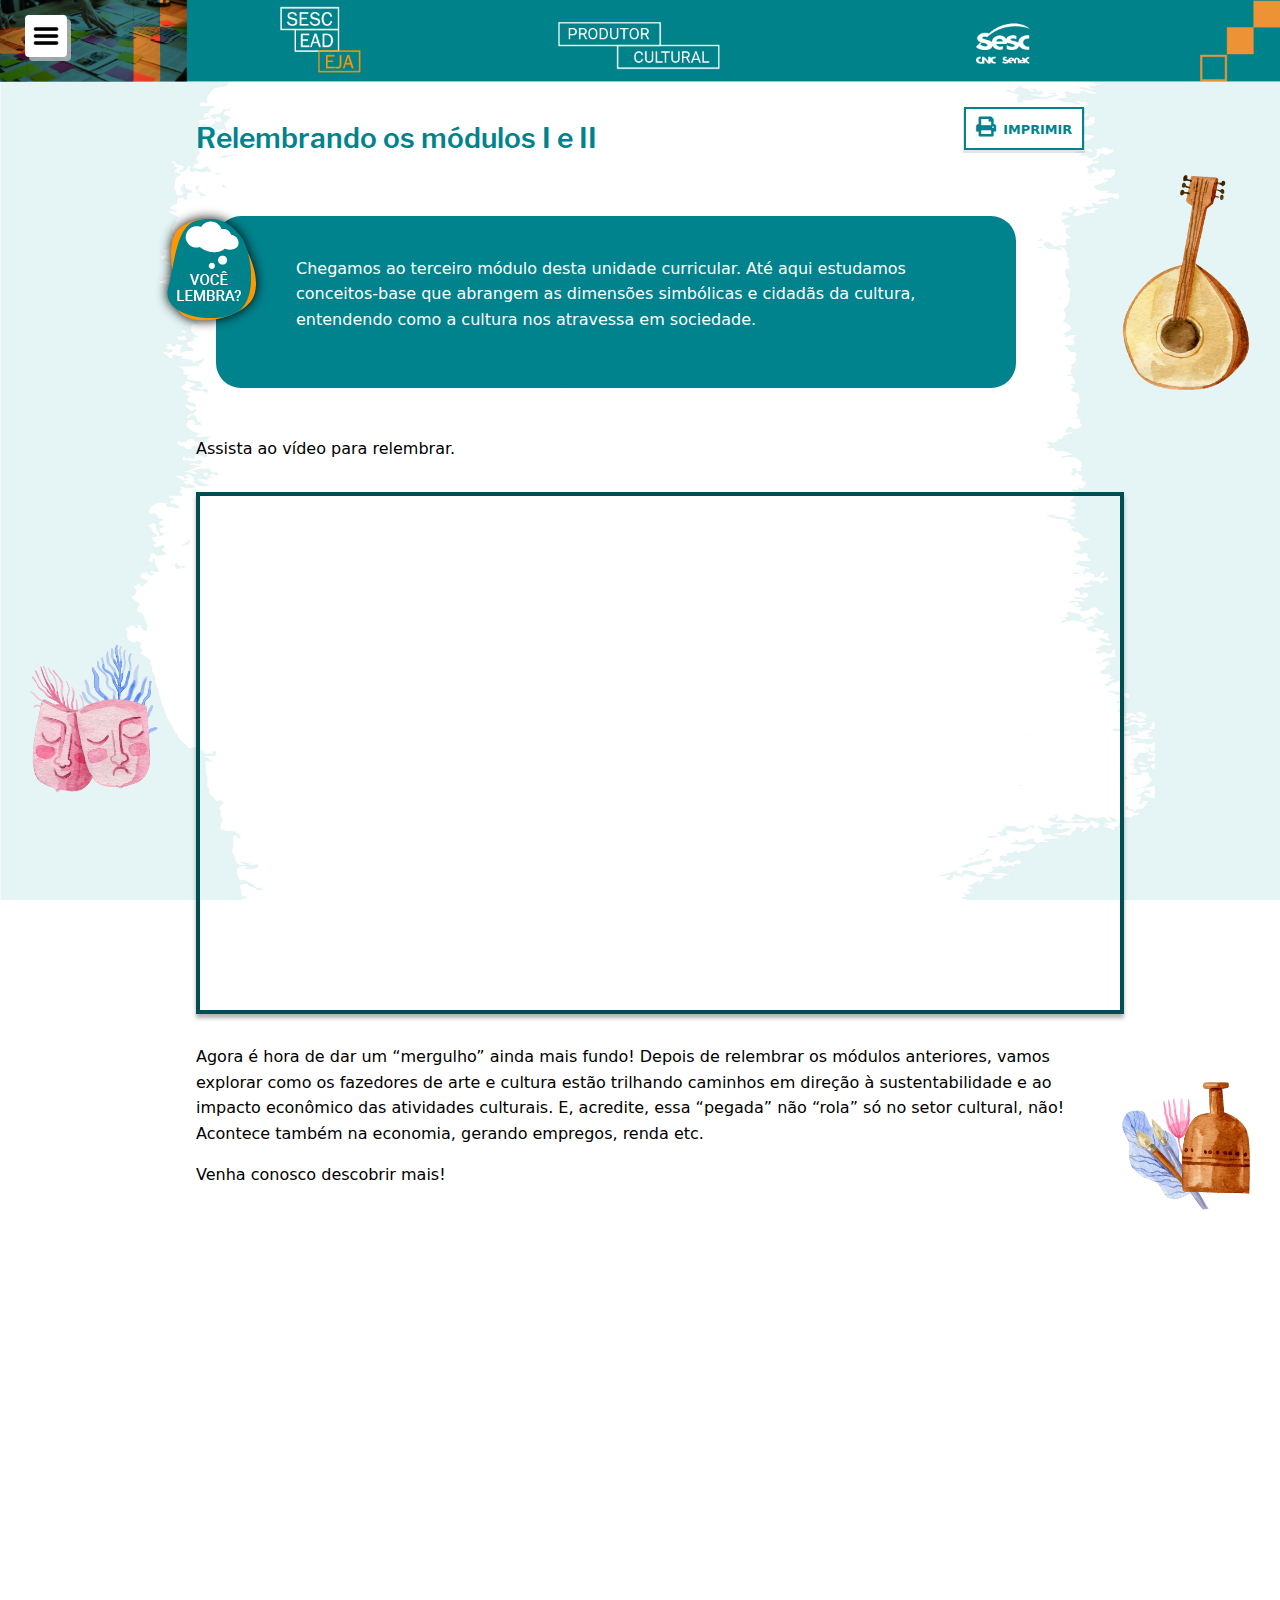
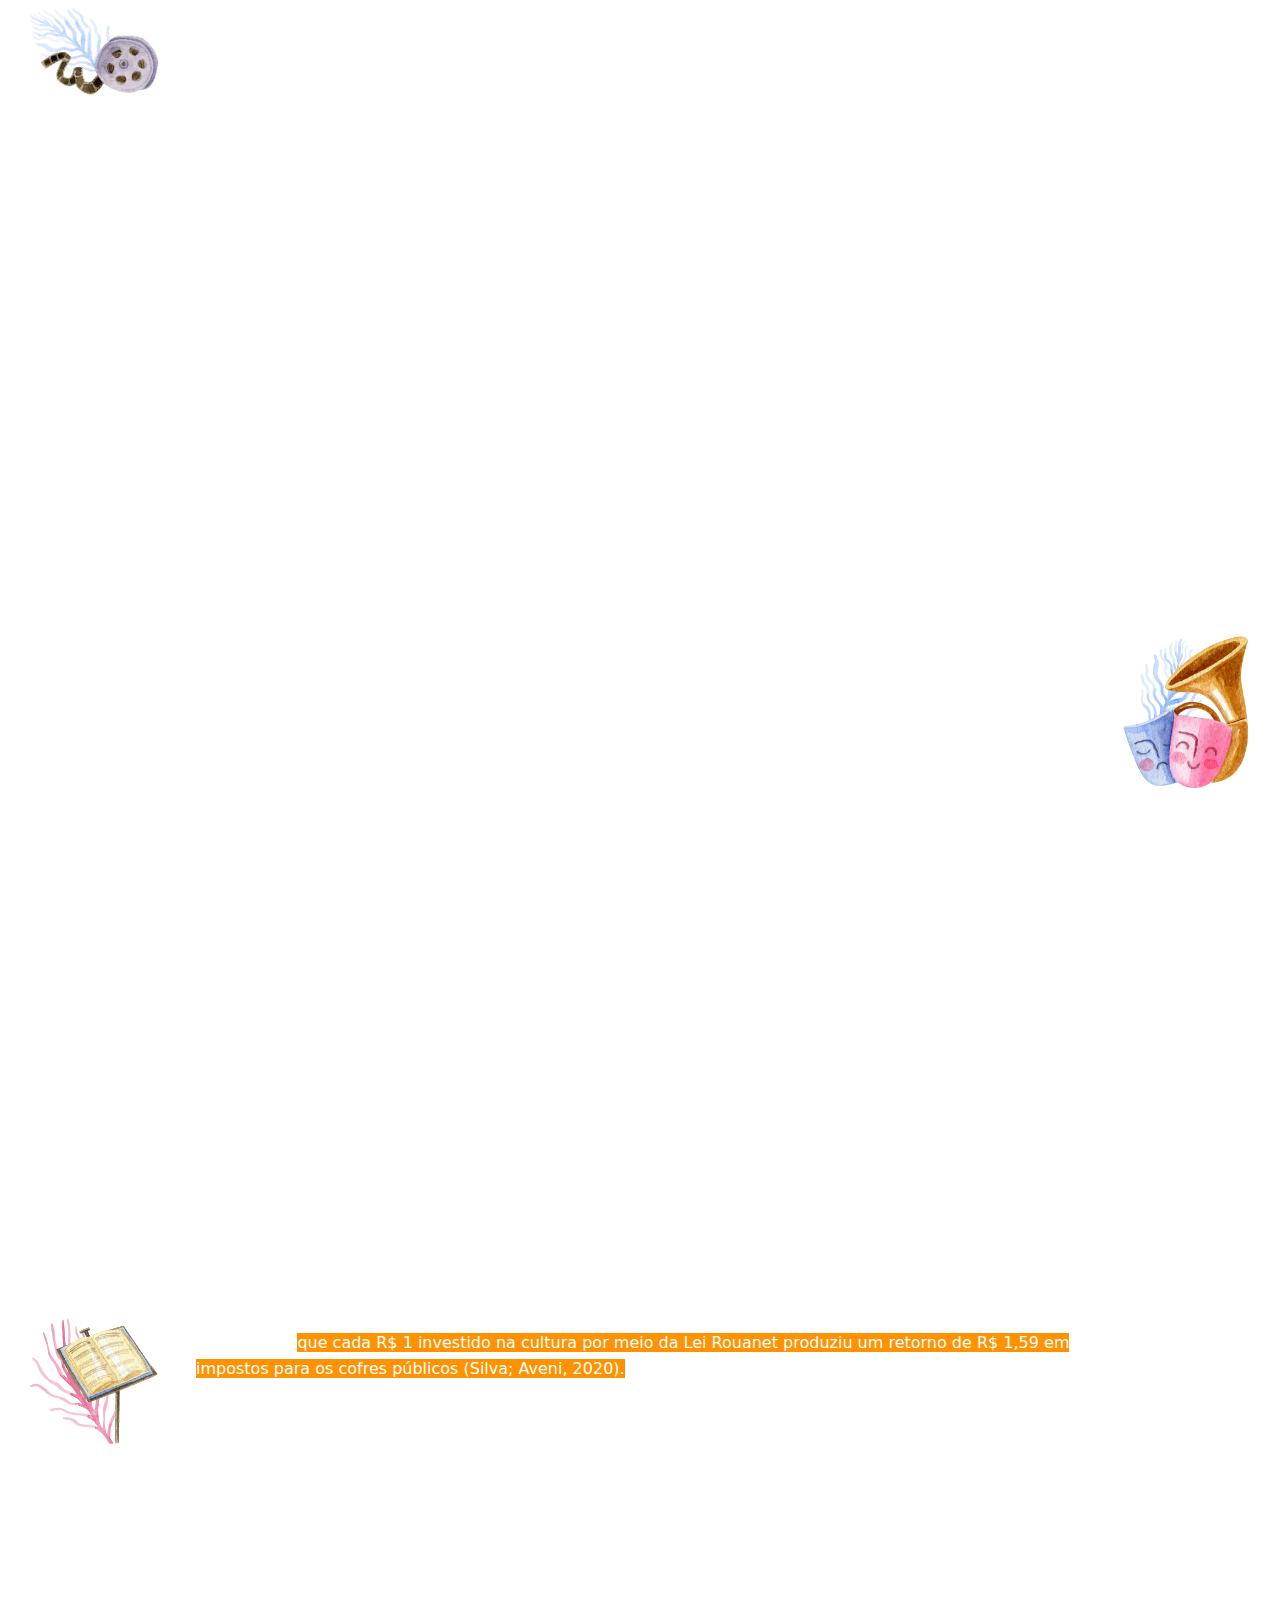
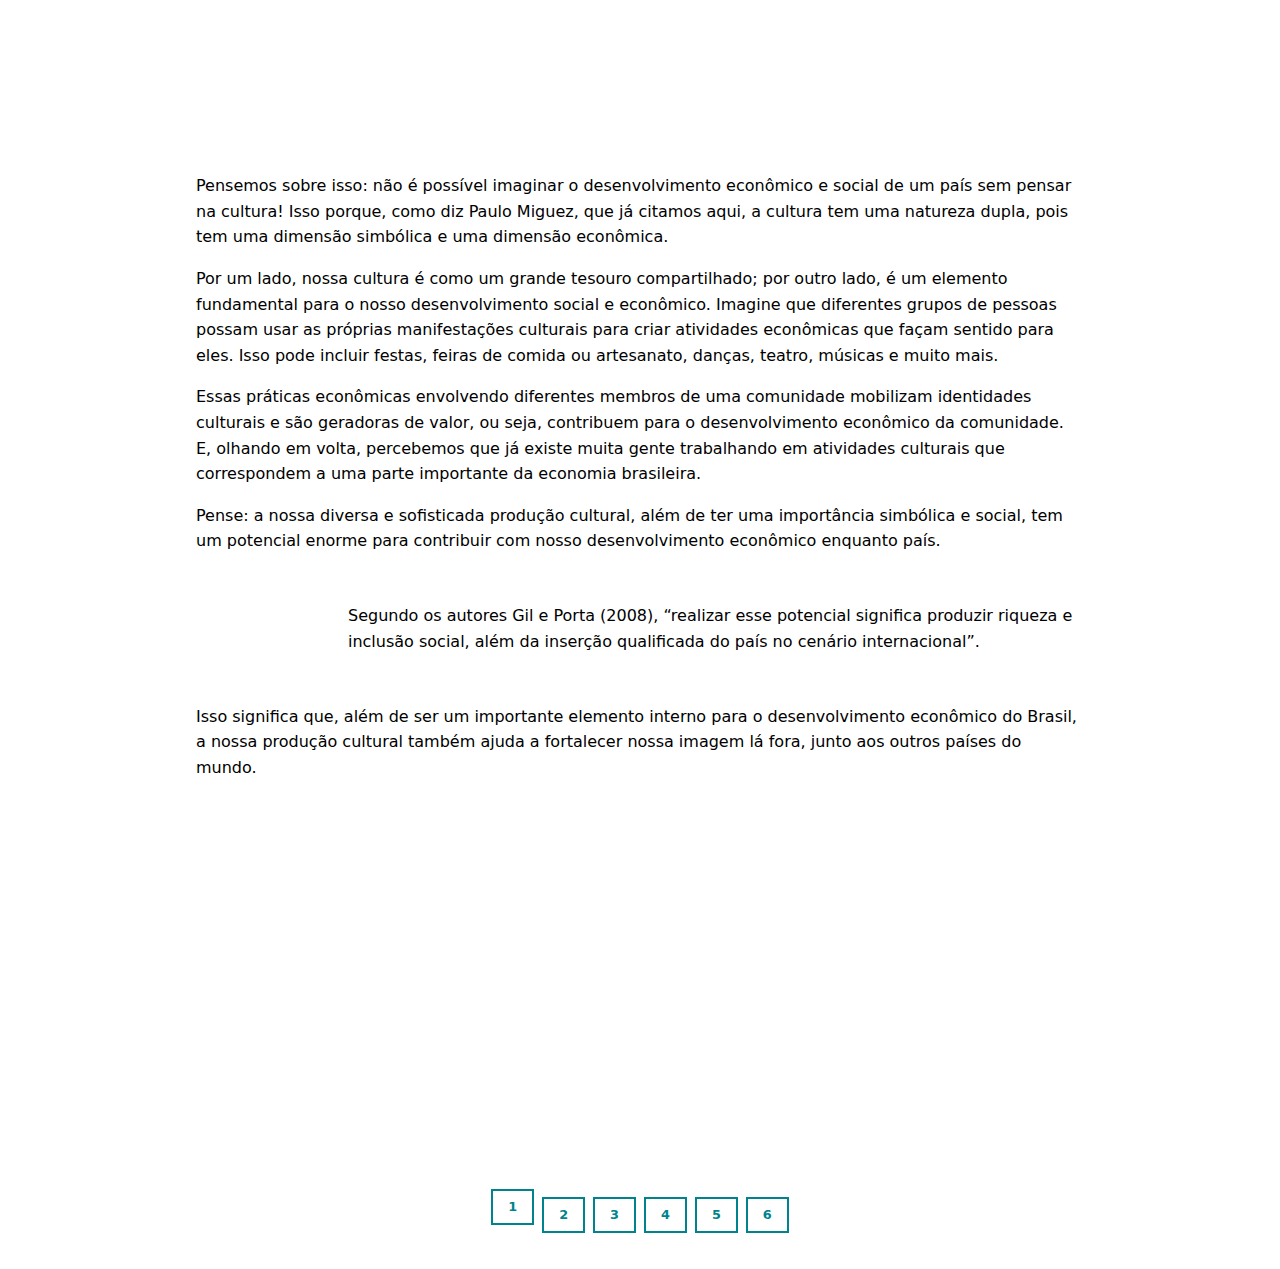
==== conteudo/index.html @ 3af1c40b "at." ====
<!doctype html>
<html lang="pt-br">

<head>
    <title>Economia da cultura e seus impactos no desenvolvimento social e econômico</title>
    <!-- Required meta tags -->
    <meta charset="utf-8">
    <meta name="viewport" content="width=device-width, initial-scale=1, shrink-to-fit=no">
    <!-- Bootstrap CSS v5.0.2 -->
    <link rel="stylesheet" href="../assets/css/preloader.css">
    <link rel="stylesheet" href="../assets/bootstrap/bootstrap.min.css">
    <link rel="stylesheet" href="../assets/css/animate.min.css">
    <link rel="stylesheet" href="../assets/fa/css/all.min.css">
    <link rel="stylesheet" href="../assets/css/template.css">
    <link rel="stylesheet" href="../assets/css/custom.css">
    <link rel="stylesheet" href="../drag-in-drop/js/dragula.css">
    <link rel="stylesheet" href="../assets/css/aos.css">
    <link rel="stylesheet" href="../assets/print/print.css">
    <link rel="stylesheet" href="../drag-in-drop/css/game-custom.css">
</head>

<body class="bg-sesc">
    <div class="preloader">
        <div class="anim"></div>
        <h1>Aguarde enquanto o conteúdo é carregado.</h1>
    </div>
    <!-- MARCA D´ÁGUA -->
    <img src="../assets/img/sesccncsenac.png" id="marcadaguaLogo">
    <header id="topo" class="sesc no-print">
        <img src="../assets/img/cabecalho/cabecalho.png" class="d-none d-lg-block img-fluid" alt="">
    </header>
    <div class="dropdown">
        <button class="btn dropdown-toggle" type="button" data-bs-toggle="dropdown" aria-expanded="false">
        </button>
        <ul class="dropdown-menu">
            <li><a class="dropdown-item" href="?page=1#titulo1">Relembrando os módulos I e II</a></li>
            <li><a class="dropdown-item" href="?page=2#titulo2">Surfando no encontro das águas</a></li>
            <li><a class="dropdown-item" href="?page=3#titulo3">Economia solidária</a></li>
            <li><a class="dropdown-item" href="?page=4#titulo4">xxxxx.xxxxx</a></li>
            <li><a class="dropdown-item" href="?page=5#titulo5">Conclusão</a></li>
            <li><a class="dropdown-item" href="?page=6#titulo6">Referências</a></li>
        </ul>
    </div>
    <!-- Section principal deve ter o booklet, pois faz parte do print.js -->
    <section id="booklet">
        <!--Dentro do section devemos ter um elemento com a classe paginas, para funcionar a paginação/print-->
        <header class="titulo-conteudo mb-0 print">
            <div class="container" style="padding-top:1px">
                <!--titulo do curso para o print e leitor de tela-->
                <h1 id="nome-curso" class="d-none print mt-0 text-center w-100">Produtor Cultural</h1>
                <div class="row g-0 pb-4 pt-4">
                    <div class="col-9 d-flex flex-column justify-content-center align-items-start">
                        <h2 class="visually-hidden">Economia da cultura e seus impactos no desenvolvimento social e
                            econômico</h2>
                    </div>
                    <div class="col-3 d-flex flex-column justify-content-center align-items-end">
                        <button data-pdf="true" name="button" class="bt-print bto-imprimir no-print"><i
                                class="fas fa-print "></i> imprimir</button>
                    </div>
                </div>
            </div>
        </header>
        <section class="paginas">
            <div class="pagina pagina-1">
                <div class="bg-1">
                    <div class="container">
                        <img src="../assets/design/imgs/parallax1.png"
                            class="no-print rellax direita rellax1 d-none d-xl-block" data-rellax-speed="2"
                            aria-hidden="true" style="transform: translate3d(0px, -218px, 0px);">
                        <img src="../assets/design/imgs/parallax2.png"
                            class="no-print rellax esquerda rellax2 d-none d-xl-block" data-rellax-speed="2"
                            aria-hidden="true" style="transform: translate3d(0px, -218px, 0px);">
                        <img src="../assets/design/imgs/parallax3.png"
                            class="no-print rellax direita rellax3 d-none d-xl-block" data-rellax-speed="2"
                            aria-hidden="true" style="transform: translate3d(0px, -218px, 0px);">
                        <img src="../assets/design/imgs/parallax4.png"
                            class="no-print rellax esquerda rellax4 d-none d-xl-block" data-rellax-speed="2"
                            aria-hidden="true" style="transform: translate3d(0px, -218px, 0px);">
                        <img src="../assets/design/imgs/parallax5.png"
                            class="no-print rellax direita rellax5 d-none d-xl-block" data-rellax-speed="2"
                            aria-hidden="true" style="transform: translate3d(0px, -218px, 0px);">
                        <img src="../assets/design/imgs/parallax6.png"
                            class="no-print rellax esquerda rellax6 d-none d-xl-block" data-rellax-speed="2"
                            aria-hidden="true" style="transform: translate3d(0px, -218px, 0px);">
                        <h2 class="only-print">Economia da cultura e seus impactos no desenvolvimento social e econômico </h2>
                        <div class="only-print">
                            <p>Olá, querido estudante. Seja bem-vindo!  </p>
                            <p>Seguimos em nossa jornada de reconhecimento das múltiplas expressões da cultura e do seu papel no desenvolvimento econômico e social! </p>
                            <p>Neste módulo da primeira etapa da Qualificação Profissional de Produtor Cultural, vamos “mergulhar” fundo para compreender as relações entre cultura e economia!  </p>
                            <p>Vamos lá?   </p>
                            <p>Bons estudos! </p>

                        </div>

                        <h3>Relembrando os módulos I e II </h3>
                        
                        <!-- <div class="row">
                            <div class="col-2">
                                <figure data-aos="zoom-in" class="aos-init aos-animate">
                                    <img src="../assets/design/imgs/ico_vocelembra.png"
                                        class="img-fluid img-citacao d-block mx-auto no-print" alt="">
                                </figure>
                            </div>
                            <div class="col-10">
                            </div>
                        </div> -->
                        <div class="caixa-destaque icone ico_vocelembra bg-escuro mb-5 aos-init aos-animate" data-aos="zoom-in">
                            <p>Chegamos ao terceiro módulo desta unidade curricular. Até aqui estudamos
                                conceitos-base que
                                abrangem as dimensões simbólicas e cidadãs da cultura, entendendo como a cultura nos
                                atravessa em sociedade.</p>
                        </div>
                        <p class="no-print">Assista ao vídeo para relembrar.</p>
                        <iframe class="youtube-pl" width="560" height="315" src="https://www.youtube.com/embed/pdldL0j7_5E?si=lI-X3gnrGNFdhaIL"
                        title="YouTube video player" frameborder="0"
                        allow="accelerometer; autoplay; clipboard-write; encrypted-media; gyroscope; picture-in-picture"
                        allowfullscreen></iframe>
                        <div class="sr-only print">
                            <p>Nos módulos anteriores, abordamos que a função da produção cultural é elaborar, planejar
                                e realizar projetos artísticos e culturais, encarregando-se de inúmeras demandas legais
                                e operacionais, além de ter conhecimento e relacionar-se com os saberes/fazeres
                                culturais e artísticos (locais, regionais, nacionais e internacionais).</p>
                            <p>Também estudamos que a cultura é um conjunto de características compartilhadas pela
                                sociedade, por grupos sociais etc., e que ela se expressa nas identidades culturais
                                distintas, de diferentes grupos sociais, sendo marcada pela multiplicidade, pelas
                                aproximações, pelas trocas, pela pluralidade e pela diversidade cultural,
                                caracterizando, assim, a interculturalidade. Esta, por sua vez, ocorre em lugares de
                                respeito mútuo – equânimes, sendo tanto nas construções identitárias, interculturais,
                                quanto nas expressões artísticas, os motores que impulsionam e consolidam a diversidade
                                cultural.</p>
                            <p>Foram apresentados vários exemplos de produções culturais da diversidade cultural
                                brasileira e você foi desafiado a pesquisar mais sobre produções que estão em sua
                                comunidade, sua região, sua casa, com seus amigos.</p>
                            <p>Também abordamos a perspectiva do entendimento de que ninguém está fora da cultura e de
                                que ela é essencial para o exercício da cidadania – a construção de uma democracia
                                cultural. Além disso, afirmou-se que a defesa das identidades culturais (negros,
                                indígenas, mulheres, LGBTQIA+, pessoas com deficiência etc.) corresponde diretamente ao
                                respeito à democracia e à cidadania cultural.</p>
                            <p>Lembrou? Então siga a leitura do módulo para entender mais sobre a relação entre economia
                                e cultura!</p>
                            <p>Bons estudos!</p>
                        </div>
                        <p>Agora é hora de dar um “mergulho” ainda mais fundo! Depois de relembrar os módulos
                            anteriores, vamos explorar como os fazedores de arte e cultura estão trilhando caminhos em
                            direção à sustentabilidade e ao impacto econômico das atividades culturais. E, acredite,
                            essa “pegada” não “rola” só no setor cultural, não! Acontece também na economia, gerando
                            empregos, renda etc.</p>
                        <p>Venha conosco descobrir mais!</p>
                    </div>
                </div>
                <div class="bg-2">
                    <div class="container">
                        <h3>Cultura e desenvolvimento econômico e social</h3>
                        <div class="row">
                            <div class="col-2">
                                <figure data-aos="zoom-in" class="aos-init aos-animate">
                                    <img src="../assets/design/imgs/furtado.png" class="img-fluid img-citacao d-block mx-auto"
                                        alt="">
                                </figure>
                            </div>
                            <div class="col-10">
                                <p>[...] falar de desenvolvimento como reencontro com o gênio criativo de nossa cultura
                                    e como
                                    realização das potencialidades humanas pode parecer simples fuga na utopia. Mas que
                                    é a
                                    utopia senão o fruto da percepção de dimensões secretas da realidade, um afloramento
                                    de
                                    energias contidas que antecipa a ampliação do horizonte de possibilidades aberto ao
                                    homem?
                                    <br>
                                    (Furtado, 2012, p. 33)
                                </p>
                            </div>
                        </div>
                        <p>Essa citação é do economista e diplomata brasileiro <b>Celso Furtado</b>, que, ao longo de
                            sua vida,
                            pensou muito sobre economia, cultura e desenvolvimento. Normalmente, fala-se de utopia como
                            se
                            fosse uma ilusão, algo inatingível, mas a frase do autor ajuda a pensar a utopia como uma
                            perspectiva real, um outro lugar no qual é sim possível chegar, desde que se aprenda a
                            percorrer
                            o caminho.</p>
                        <p>Neste momento, você está avançando para uma espécie de “encontro das águas”, e quem já viu o
                            encontro entre dois rios ou o encontro do rio com o mar sabe que nem sempre eles são calmos.
                            Porém, avance água adentro, tendo a utopia de Celso Furtado como guia, mais precisamente no
                            que
                            se refere ao “desenvolvimento como reencontro com o gênio criativo de nossa cultura e como
                            realização das potencialidades humanas”.</p>
                        <p>Para fazer esse avanço, é preciso falar sobre economia, mas não a economia do banco ou da
                            bolsa
                            de valores, embora, quando se fale sobre economia, essas definições estejam sempre
                            interligadas.
                            O foco agora estará nas relações entre a <b>cultura</b> e a <b>economia</b>.</p>
                        <p>É necessário compreender a cultura em sua diversidade, e não como algo que está distante de
                            nós.
                            Todo mundo faz parte da cultura, todo mundo é inventor de culturas, mas isso não significa
                            que
                            todo mundo vivencia e produz as mesmas manifestações culturais.</p>
                        <p>Por outro lado, a mesma pessoa que produz e expressa sua cultura utiliza ônibus, compra uma
                            camiseta, trabalha, paga um boleto, guarda um dinheiro na poupança, entra no cheque
                            especial,
                            vai ao cinema, come uma <i>pizza</i>, um cachorro-quente (com ou sem purê?), um espetinho,
                            um tacacá,
                            um pastel, uma tapioca... Ou seja, essa pessoa participa da economia.</p>
                        <p>Mas veja bem: não é possível alguém fazer tudo de uma vez, não é mesmo? Também não podemos
                            achar
                            um lugar que venda <i>pizza</i> e espetinho ao mesmo tempo. Além disso, precisamos de
                            dinheiro e tempo
                            para tudo isso, ou seja, precisamos escolher o que fazer e como gastar nosso tempo e nosso
                            dinheiro, escolhendo em quais atividades ou produtos devemos investir nossos recursos.</p>
                        <p> E veja que interessante: isso vale para empresas e até para o governo. Assim como você
                            decide se
                            come fora ou se vai ao teatro, as empresas também escolhem onde investir seus recursos,
                            considerando seu planejamento, os custos e a expectativa de retorno em cada situação. E o
                            governo também tem de escolher onde colocar o dinheiro público, seguindo as leis e pensando
                            no
                            que é melhor para a sociedade.</p>
                        <p>É importante destacar que as escolhas que as pessoas fazem com relação aos recursos em seus
                            lares são muito diferentes das escolhas feitas por uma empresa, assim como das escolhas
                            feitas
                            pelas organizações do Estado. No entanto, as escolhas feitas por indivíduos, empresas e
                            Estado
                            relacionam-se, influenciando-se mutuamente.</p>
                        <p>Considere, como exemplo, a Lei Aldir Blanc, citada no módulo II como meio de fomento para a
                            realização de inúmeros projetos culturais nos últimos anos ao redor do país. A lei,
                            regulamentada em 2020, liberou R$ 3 bilhões, em caráter emergencial, para artistas e
                            produtores culturais que tiveram suas atividades impossibilitadas em função da pandemia de
                            covid-19 (Brasil, 2020).</p>
                        <div class="caixa-destaque icone destaque2 mb-5 aos-init aos-animate" data-aos="zoom-in">
                            <p>Esse tipo de auxílio público é comum a muitos setores econômicos, como o bancário e a
                                indústria automobilística, e tem o objetivo de preservar a atividade econômica.</p>
                        </div>
                        <p> O setor cultural é marcado pelo trabalho intensivo e pela baixa mecanização formados por
                            empresas de pequeno e médio porte, de modo que os recursos investidos no setor são,
                            majoritariamente, repassados aos trabalhadores e fornecedores que, em sua maioria, utilizam
                            os
                            recursos para pagamentos de contas e para o consumo. Assim, os recursos investidos em
                            cultura
                            acabam por <b>mobilizar outros setores da economia</b>.</p>
                        <p> O investimento em cultura gera riqueza para o país. Uma pesquisa realizada pela Fundação
                            Getulio
                            Vargas demonstrou <span class="frase_destaque">
                                 que cada R$ 1 investido na cultura por meio da Lei Rouanet produziu um
                                retorno
                                de R$ 1,59 em impostos para os cofres públicos (Silva; Aveni, 2020).
                                 </span></p>
                        <div class="caixa-destaque icone destaque1 mb-5 aos-init aos-animate" data-aos="zoom-in">
                            <p>Vale a pena destacar que o setor cultural é sempre estratégico, não apenas pelos valores
                                que
                                produz, pelo salário pago aos trabalhadores, pelos lucros obtidos pelas empresas e pela
                                arrecadação de impostos, mas porque a cultura aponta para um entendimento de
                                <b>desenvolvimento
                                    econômico e social</b> baseado na identidade, na autonomia e na sustentabilidade.
                            </p>
                        </div>
                    </div>
                </div>
                <div class="bg-1">
                    <div class="container">
                        <p> Pensemos sobre isso: não é possível imaginar o desenvolvimento econômico e social de um país
                            sem
                            pensar na cultura! Isso porque, como diz Paulo Miguez, que já citamos aqui, a cultura tem
                            uma
                            natureza dupla, pois tem uma dimensão simbólica e uma dimensão econômica.</p>
                        <p> Por um lado, nossa cultura é como um grande tesouro compartilhado; por outro lado, é um
                            elemento
                            fundamental para o nosso desenvolvimento social e econômico. Imagine que diferentes grupos
                            de
                            pessoas possam usar as próprias manifestações culturais para criar atividades econômicas que
                            façam sentido para eles. Isso pode incluir festas, feiras de comida ou artesanato, danças,
                            teatro, músicas e muito mais.</p>
                        <p>Essas práticas econômicas envolvendo diferentes membros de uma comunidade mobilizam
                            identidades
                            culturais e são geradoras de valor, ou seja, contribuem para o desenvolvimento econômico da
                            comunidade. E, olhando em volta, percebemos que já existe muita gente trabalhando em
                            atividades
                            culturais que correspondem a uma parte importante da economia brasileira.</p>
                        <p> Pense: a nossa diversa e sofisticada produção cultural, além de ter uma importância
                            simbólica e
                            social, tem um potencial enorme para contribuir com nosso desenvolvimento econômico enquanto
                            país.</p>
                        <div class="row align-items-center">
                            <div class="col-2">
                                <figure data-aos="zoom-in" class="aos-init aos-animate">
                                    <img src="../assets/design/imgs/gil.png" class="img-fluid d-block mx-auto img-citacao" alt="">
                                </figure>
                            </div>
                            <div class="col-10">
                                <p>Segundo os autores Gil e Porta (2008), “realizar esse potencial significa produzir
                                    riqueza e
                                    inclusão social, além da inserção qualificada do país no cenário internacional”.</p>
                            </div>
                        </div>
                        
                        <p>Isso significa que, além de ser um importante elemento interno para o desenvolvimento
                            econômico
                            do Brasil, a nossa produção cultural também ajuda a fortalecer nossa imagem lá fora,
                            junto
                            aos
                            outros países do mundo.</p>
                    </div>
                </div>
                <div class="bg-2">
                    <div class="container">
                        <p>O Brasil é um enorme manancial de diversidade cultural, e, quando se começa a perceber essa
                            diversidade como uma riqueza que pode ser geradora de autonomia financeira, de dignidade e
                            inclusão, percebe-se também o quão importante é conhecer os aspectos econômicos da cultura,
                            para
                            que se possa construir localmente práticas econômicas sustentáveis e solidárias.</p>
                        <p>A riqueza cultural do Brasil, tal como as riquezas naturais, não está aí para ser explorada,
                            simplesmente. Então, quando se pensa em práticas econômicas a partir das atividades
                            culturais,
                            não se está pensando em fazer com a cultura aquilo que o madeireiro faz com a floresta,
                            aquilo
                            que o garimpeiro faz com o rio, mas em estratégias que fortaleçam a identidade cultural
                            brasileira, preservem a memória do país e, ao mesmo tempo, permitam que diferentes grupos
                            sociais participem da vida econômica em seus próprios termos.</p>
                    </div>
                </div>
            </div>

            <div class="pagina pagina-2">
                <div class="bg-1">
                    <div class="container">
                        <img src="../assets/design/imgs/parallax1.png"
                            class="no-print rellax direita rellax1 d-none d-xl-block" data-rellax-speed="2"
                            aria-hidden="true" style="transform: translate3d(0px, -218px, 0px);">
                        <img src="../assets/design/imgs/parallax2.png"
                            class="no-print rellax esquerda rellax2 d-none d-xl-block" data-rellax-speed="2"
                            aria-hidden="true" style="transform: translate3d(0px, -218px, 0px);">
                        <img src="../assets/design/imgs/parallax3.png"
                            class="no-print rellax direita rellax3 d-none d-xl-block" data-rellax-speed="2"
                            aria-hidden="true" style="transform: translate3d(0px, -218px, 0px);">
                        <img src="../assets/design/imgs/parallax4.png"
                            class="no-print rellax esquerda rellax4 d-none d-xl-block" data-rellax-speed="2"
                            aria-hidden="true" style="transform: translate3d(0px, -218px, 0px);">
                        <img src="../assets/design/imgs/parallax5.png"
                            class="no-print rellax direita rellax5 d-none d-xl-block" data-rellax-speed="2"
                            aria-hidden="true" style="transform: translate3d(0px, -218px, 0px);">
                        <img src="../assets/design/imgs/parallax6.png"
                            class="no-print rellax esquerda rellax6 d-none d-xl-block" data-rellax-speed="2"
                            aria-hidden="true" style="transform: translate3d(0px, -218px, 0px);">
                        <h3>“Surfando” no encontro das águas</h3>
                        <h4>Economia da cultura</h4>
                        <p>Economia da cultura refere-se ao uso das ferramentas da ciência econômica para a compreensão
                            do impacto econômico das atividades, dos produtos e serviços culturais. </p>
                        <p>Como mencionado, a cultura faz parte da vida das pessoas e todas participam da produção de
                            culturas, por isso, a cultura precisa sempre ser considerada sob termos de diversidade
                            cultural. A economia, como descreve o pesquisador brasileiro Leandro Valiati ([s.d.]), é o
                            estudo das escolhas feitas em todos os níveis e utiliza metodologias específicas para
                            compreender essas escolhas. Então, é necessário que a economia da cultura formule
                            metodologias adequadas para a compreensão do setor cultural.</p>
                        <p>Segundo o pesquisador estadunidense Allen Scott (<i>apud</i> Diniz; Mendes, 2017, p. 32),
                            "falar de produtos culturais é falar de identidade, ideologia, poder, tanto quanto de lucros
                            e
                            fluxos monetários, desta maneira, é imperativo criar uma regulação internacional que se
                            atente que a produção de bens culturais não é a mesma coisa de produzir aço e partes de
                            carros". </p>
                        <p>Leandro Valiati (2018) afirma que a discussão sobre a economia da cultura considera que a
                            cultura é, ao mesmo tempo, o conjunto de saberes e práticas compartilhadas por uma
                            determinada comunidade, e uma possibilidade de produzir produtos e serviços que tenham, além
                            de um valor simbólico, um valor econômico, contribuindo para o desenvolvimento social. </p>
                        <p>A partir da percepção do que o autor citado Paulo Miguez (2011) chama de uma “natureza dupla”
                            da cultura, é possível pensar, por exemplo, em como ocorrem os processos produtivos da
                            cultura, ou seja, quais são os seus custos, como se organizam os investimentos, como se
                            estruturam as relações de trabalho – quem são os trabalhadores, qual sua formação, quanto
                            recebem por seu trabalho –, como se estabelece a oferta de produtos e serviços culturais e
                            como se comporta a demanda, ou seja, como se dá o acesso aos produtos e serviços oferecidos,
                            como os diferentes públicos escolhem o que consumir, quanto gastam, entre tantos outros
                            parâmetros de interesse para a compreensão do funcionamento econômico do setor cultural.
                        </p>
                        <figure data-aos="zoom-in" class="aos-init aos-animate">
                            <img src="../assets/design/imgs/fig01.png" class="img-fluid d-block mx-auto"
                                alt="A imagem mostra o Parque do Povo, onde a festa de São João de Campina Grande é realizada. O parque está completamente lotado pelo público; circundando o espaço tomado pelas pessoas estão palcos, telões e bancas que vendem produtos diversos e, sobre o público, há bandeirolas de São João formando uma espécie de teto multicolorido para a festa.">
                            <figcaption>Figura 1 – Festa de São João em Campina Grande (PB), o Maior São João do Mundo,
                                realizada no Parque do Povo <br>
                                Fonte: Passos (2021) </figcaption>
                        </figure>
                    </div>
                </div>
                <div class="bg-2">
                    <div class="container">
                        <p>Vamos considerar um exemplo concreto da nossa cultura. Sabemos que, ao redor do país, existem
                            muitas festas populares que movimentam grandes e pequenas cidades ao longo do ano. Aliás, a
                            sua cidade tem uma dessas festas tradicionais? Conte-nos lá no <b>Fórum Agenda Cultural</b>!
                        </p>
                        <p>Pois bem. O exemplo que vamos utilizar aqui para entender mais de perto os impactos
                            econômicos dos eventos e projetos culturais é uma das maiores festas populares do Brasil.
                        </p>
                        <p class="no-print">A Festa de São João da cidade de Campina Grande, na Paraíba, o Maior São João do Mundo, é um
                            evento anual de grande importância para a economia da cidade. A realização da festa, como
                            observa o grupo de pesquisadores brasileiros coordenado por Lúcia Maria Góes Moutinho (<i>et
                                al</i>., 2008), envolve três <a class="tooltip-link no-print" href="#" data-bs-toggle="tooltip"
                                title="" data-bs-html="true"
                                data-bs-original-title="É um termo muito usado na economia e que diz respeito às etapas sucessivas necessárias para transformar certa matéria-prima em um produto final.">cadeias
                                    produtivas</a> diferentes:
                        </p>
                        <p class="only-print">
                            A Festa de São João da cidade de Campina Grande, na Paraíba, o Maior São João do Mundo, é um
                            evento anual de grande importância para a economia da cidade. A realização da festa, como
                            observa o grupo de pesquisadores brasileiros coordenado por Lúcia Maria Góes Moutinho (<i>et
                                al</i>., 2008), envolve três cadeias produtivas diferentes:
                        </p>
                        <p class="only-print">
                            Cadeias produtivas: é um termo muito usado na economia e que diz respeito às etapas sucessivas necessárias para transformar certa matéria-prima em um produto final. 
                        </p>
                        <div class="infografico1 no-print">
                            <div class="teste aos-init aos-animate"><img class="infoimg no-print"
                                    src="../assets/design/imgs/infografico01.png"> Atividades empresariais desenvolvidas
                                exclusivamente para o evento que fornece bens
                                e serviços necessários para a realização da festa</div>
                            <div class="teste"><img class="infoimg no-print"
                                    src="../assets/design/imgs/infografico02.png">Empresas que existem independentemente
                                do evento, mas que direcionam suas atividades
                                para ele durante sua realização</div>
                            <div class="teste"><img class="infoimg no-print" src="../assets/design/imgs/infografico03.png">Uma
                                cadeia cultural-criativa que existe originalmente, compreendendo as manifestações
                                culturais que deram origem à festa</div>
                        </div>
                        <div class="only-print">
                            <p>1. Atividades empresariais desenvolvidas  exclusivamente para o evento que fornece bens e serviços necessários para a realização da festa</p>
                            <p>2. Empresas que existem independentemente do evento, mas que direcionam suas atividades para ele durante sua realização</p>
                            <p>3. Uma cadeia cultural-criativa que existe originalmente, compreendendo as manifestações culturais que deram origem à festa</p>
                        </div>
                        <p>Os pesquisadores identificaram 1.144 atores econômicos (empresariais e culturais) envolvidos
                            na realização da festa.</p>
                        <p>Entre hotéis, restaurantes, vendedores ambulantes e até fábricas de sanfona, muitos são os
                            empreendimentos que não estão diretamente ligados à execução da festa e que tem impactos
                            econômicos positivos com o São João.</p>
                        <p>Do ponto de vista de produtores culturais, é fundamental compreender o funcionamento
                            econômico das atividades culturais e reconhecer os diferentes atores envolvidos em sua
                            realização, sejam empresas, financiadores ou trabalhadores. Da mesma forma, é fundamental
                            ter sempre em mente que, como observa João Grand Jr. (2016), é nas experiências cotidianas,
                            ligadas a locais (territórios) específicos que a cultura se mantém viva e se renova, e é daí
                            que nasce o potencial econômico das atividades culturais.</p>
                        <p>Como diz a economista brasileira Ana Carla Fonseca Reis (2006, p. 1), vencedora do Prêmio
                            Jabuti 2007 com o livro <i>Economia da cultura e desenvolvimento sustentável – o
                                caleidoscópio
                                da cultura</i>:</p>
                        <div class="row">
                            <div class="col-2">
                                <figure data-aos="zoom-in" class="aos-init aos-animate">
                                    <img src="../assets/design/imgs/ana-carla.png"
                                        class="img-fluid d-block mx-auto no-print img-citacao" alt="">
                                </figure>
                            </div>
                            <div class="col-10">
                                <p class="recuo-print">A economia da cultura estuda essencialmente a influência dos valores, das crenças e
                                    dos
                                    hábitos culturais de uma sociedade em suas relações econômicas. Vista sob este
                                    ângulo, a
                                    cultura é tida como fator de propulsão ou de resistência ao desenvolvimento
                                    econômico.</p>
                            </div>
                        </div>
                        <p>Ou seja, é preciso pensar a economia da cultura brasileira não somente por seu direcionamento
                            econômico, que, por sua vez, é medido pelo PIB, mas também considerar o impacto que a
                            cultura e seus fazeres têm para a vida e o bem-estar na sociedade, preservando e promovendo
                            a diversidade cultural do país.</p>
                    </div>
                </div>
                <div class="bg-1">
                    <div class="container">
                        <h4>Economia criativa</h4>
                        <p>Já a noção de economia criativa tem como ponto de partida a ideia de que muitos dos setores
                            econômicos que têm se desenvolvido ao longo das últimas décadas estão baseados no
                            conhecimento e
                            na inovação, ao contrário dos setores econômicos tradicionais, que operam com base na
                            transformação de matérias-primas.</p>
                        <p>Por exemplo, vamos pensar sobre o que uma fábrica de automóveis faz: ela organiza uma série
                            de
                            matérias-primas, metais, plásticos, entre tantos outros, e, com base no trabalho humano que
                            transforma esses materiais todos, produz o carro que anda na rua. A indústria de automóveis
                            é o
                            que se pode chamar de uma indústria tradicional.</p>
                        <p>Pensemos agora em outra empresa, a InfoPreta, de São Paulo, que oferece suporte em
                            informática
                            para grandes e pequenas empresas e desenvolve palestras, cursos e oficinas de tecnologia,
                            inovação e empreendedorismo com foco em relações étnico-raciais, de gênero e diversidade.
                        </p>
                        <p>Diferentemente de uma fábrica de automóveis, uma empresa como a InfoPreta mobiliza a
                            criatividade de seus trabalhadores para gerar produtos intangíveis baseados no conhecimento,
                            pensando soluções que contribuam para o desenvolvimento social.</p>
                        <figure data-aos="zoom-in" class="aos-init aos-animate">
                            <img src="../assets/design/imgs/fig02.png" class="img-fluid d-block mx-auto"
                                alt="Na imagem, há uma pessoa negra, jovem, com cabelo preto, curto, pintado de azul, sentada a uma mesa em uma oficina de informática; à sua frente há um notebook aberto e espalhados pela mesa estão cabos e peças de computadores.">
                            <figcaption>
                                Figura 2 – Akin Abaz, fundadora da InfoPreta, na oficina de conserto de computadores da
                                empresa
                                <br>
                                Fonte: InfoPreta ([s.d.])
                            </figcaption>
                        </figure>
                    </div>
                </div>
                <div class="bg-2">
                    <div class="container">
                        <p>Segundo o <i>site</i> da empresa (InfoPreta, 2022), a InfoPreta é a primeira empresa de
                            tecnologia
                            no Brasil que trabalha com o objetivo de abrir o mercado de tecnologia para pessoas negras,
                            ​​LGBTQIA+ e mulheres. </p>
                        <p>Além das atividades já citadas, a InfoPreta desenvolve projetos sociais de inclusão
                            tecnológica, como o #NoteSolidárioDaPreta, e também recebe lixo eletrônico, que é destinado
                            para
                            descarte correto em parceria com uma cooperativa sem fins lucrativos. A atuação junto a
                            projetos
                            sociais, o desenvolvimento de ações de sustentabilidade ambiental e a constituição de redes
                            de
                            parcerias, exemplificam alguns traços comuns aos empreendimentos da economia criativa. </p>
                        <p>É importante frisar que o exemplo da InfoPreta não se refere a um empreendimento cultural,
                            isso porque a economia criativa é um campo bastante amplo, que envolve diversos setores,
                            inclusive o cultural. Em um mapeamento realizado pela Federação das Indústrias do Rio de
                            Janeiro
                            (Firjan, 2019), entre 2015 e 2017, as atividades de economia criativa no Brasil foram
                            organizadas em quatro setores: consumo, cultura, mídias e tecnologia. A seguir, você
                            encontra as
                            atividades que fazem parte dos quatro setores da economia criativa no Brasil, com
                            informações
                            adaptadas do <i>Mapeamento da indústria criativa no Brasil</i>, da Firjan (2019).</p>
                        <p class="no-print">Clique ou toque para visualizar cada atividade. </p>
                        <div class="accordion painel-gaitinha no-print" id="accordionExample">
                            <div class="accordion-item">
                                <h2 class="accordion-header" id="headingOne">
                                    <button class="accordion-button collapsed" type="button" data-bs-toggle="collapse"
                                        data-bs-target="#collapseOne" aria-expanded="false" aria-controls="collapseOne">
                                        <h3><b>Consumo</b></h3>
                                    </button>
                                </h2>
                                <div id="collapseOne" class="accordion-collapse collapse" aria-labelledby="headingOne"
                                    data-bs-parent="#accordionExample" style="">
                                    <div class="accordion-body">
                                        <ul>
                                            <li><b>Publicidade e <i>marketing</i></b>: atividades de publicidade,
                                                <i>marketing</i>,
                                                pesquisa de mercado e organização de eventos.
                                            </li>
                                            <li><b>Arquitetura</b>: <i>design</i> e projeto de edificações,
                                                paisagens e
                                                ambientes (planejamento e conservação).</li>
                                            <li><b><i>Design</i></b>: <i>design</i> gráfico, multimídia e de móveis.
                                            </li>
                                            <li><b>Moda</b>: desenho de roupas, acessórios, calçados e
                                                modelistas.</li>
                                        </ul>
                                    </div>
                                </div>
                            </div>
                            <div class="accordion-item">
                                <h2 class="accordion-header" id="headingTwo">
                                    <button class="accordion-button collapsed" type="button" data-bs-toggle="collapse"
                                        data-bs-target="#collapseTwo" aria-expanded="false" aria-controls="collapseTwo">
                                        <h3><b>Cultura</b></h3>
                                    </button>
                                </h2>
                                <div id="collapseTwo" class="accordion-collapse collapse" aria-labelledby="headingTwo"
                                    data-bs-parent="#accordionExample">
                                    <div class="accordion-body">
                                        <ul>
                                            <li><b>Expressões culturais</b>: artesanato, folclore, gastronomia.</li>
                                            <li><b>Patrimônio e artes</b>: serviços culturais, museologia, produção
                                                cultural,
                                                patrimônio histórico.</li>
                                            <li><b>Música</b>: gravação, edição e mixagem de som; criação e
                                                interpretação musical.
                                            </li>
                                            <li><b>Artes cênicas</b>: atuação; produção e direção de espetáculos
                                                teatrais e de
                                                dança.</li>
                                        </ul>
                                    </div>
                                </div>
                            </div>
                            <div class="accordion-item">
                                <h2 class="accordion-header" id="headingThree">
                                    <button class="accordion-button collapsed" type="button" data-bs-toggle="collapse"
                                        data-bs-target="#collapseThree" aria-expanded="false"
                                        aria-controls="collapseThree">
                                        <h3><b>Mídias</b></h3>
                                    </button>
                                </h2>
                                <div id="collapseThree" class="accordion-collapse collapse"
                                    aria-labelledby="headingThree" data-bs-parent="#accordionExample">
                                    <div class="accordion-body">
                                        <ul>
                                            <li><b>Editorial</b>: edição de livros, jornais, revistas e conteúdo
                                                digital.</li>
                                            <li><b>Audiovisual</b>: desenvolvimento de conteúdo, distribuição,
                                                programação e
                                                transmissão.</li>
                                        </ul>
                                    </div>
                                </div>
                            </div>
                            <div class="accordion-item">
                                <h2 class="accordion-header" id="headingFour">
                                    <button class="accordion-button collapsed" type="button" data-bs-toggle="collapse"
                                        data-bs-target="#collapseFour" aria-expanded="false"
                                        aria-controls="collapseFour">
                                        <h3><b>Tecnologia</b></h3>
                                    </button>
                                </h2>
                                <div id="collapseFour" class="accordion-collapse collapse" aria-labelledby="headingFour"
                                    data-bs-parent="#accordionExample">
                                    <div class="accordion-body">
                                        <ul>
                                            <li><b>P&D (pesquisa e desenvolvimento)</b>: desenvolvimento experimental e
                                                pesquisa em
                                                geral, exceto biologia. </li>
                                            <li><b>Biotecnologia</b>: bioengenharia, pesquisa em biologia, atividades
                                                laboratoriais.
                                            </li>
                                            <li><b>TIC (tecnologia da informação e comunicação)</b>: desenvolvimento de
                                                <i>softwares</i>, sistemas, consultoria em Tl e robótica.
                                            </li>
                                        </ul>
                                    </div>
                                </div>
                            </div>
                        </div>
                        <div class="sr-only only-print">
                            <h3><b>Consumo</b></h3>
                            <ul>
                                <li><b><i>Publicidade e marketing</i></b>: atividades de publicidade, <i>marketing</i>,
                                    pesquisa de mercado e organização de eventos. </li>
                                <li><b><i>Arquitetura</i></b>: <i>design</i> e projeto de edificações, paisagens e
                                    ambientes (planejamento e conservação).</li>
                                <li><b><i>Design</i></b>: <i>design</i> gráfico, multimídia e de móveis.</li>
                                <li><b><i>Moda</i></b>: desenho de roupas, acessórios, calçados e modelistas.</li>
                            </ul>
                            <h3><b>Cultura</b></h3>
                            <ul>
                                <li><b>Expressões culturais</b>: artesanato, folclore, gastronomia.</li>
                                <li><b>Patrimônio e artes</b>: serviços culturais, museologia, produção cultural,
                                    patrimônio histórico.</li>
                                <li><b>Música</b>: gravação, edição e mixagem de som; criação e interpretação musical.
                                </li>
                                <li><b>Artes cênicas</b>: atuação; produção e direção de espetáculos teatrais e de
                                    dança.</li>
                            </ul>
                            <h3><b>Mídias</b></h3>
                            <ul>
                                <li><b>Editorial</b>: edição de livros, jornais, revistas e conteúdo digital.</li>
                                <li><b>Audiovisual</b>: desenvolvimento de conteúdo, distribuição, programação e
                                    transmissão.</li>
                            </ul>
                            <h3><b>Tecnologia</b></h3>
                            <ul>
                                <li><b>P&D (pesquisa e desenvolvimento)</b>: desenvolvimento experimental e pesquisa em
                                    geral, exceto biologia. </li>
                                <li><b>Biotecnologia</b>: bioengenharia, pesquisa em biologia, atividades laboratoriais.
                                </li>
                                <li><b>TIC (tecnologia da informação e comunicação)</b>: desenvolvimento de
                                    <i>softwares</i>, sistemas, consultoria em Tl e robótica.
                                </li>
                            </ul>
                        </div>
                        <p>Um aspecto importante a ser percebido quando olhamos para os setores e as atividades da
                            Economia Criativa é a inclusão da cultura em um conjunto que, no Brasil, corresponde a 3,11%
                            do PIB nacional – cerca de R$ 230 bilhões por ano (EBC, 2023).</p>
                        <p> No entanto, é importante também que o pensamento sobre a cultura no contexto da economia
                            criativa possa ocorrer lado a lado com o pensamento sobre diversidade cultural, cidadania
                            cultural e democracia. </p>
                    </div>
                </div>
                <div class="bg-1">
                    <div class="container">
                        <p>O pesquisador brasileiro João Grand Jr. (2016), em um estudo sobre a cultura do
                            samba-carnaval, chama atenção para o potencial da atividade cultural para a produção de
                            desenvolvimento social com base na criatividade social. Por outro lado, João aponta que o
                            reconhecimento desse potencial não pode nos levar a tratar a criatividade social e as
                            manifestações culturais como mercadorias, pois é preciso ter em mente que o potencial
                            econômico das atividades culturais nasce justamente das experiências cotidianas, ligadas a
                            locais (territórios) específicos, em que a cultura se mantém viva e se renova. </p>
                        <div class="row">
                            <div class="col-2">
                                <figure data-aos="zoom-in" class="aos-init aos-animate">
                                    <img src="../assets/design/imgs/joao-grand.png"
                                        class="img-fluid d-block mx-auto no-print img-citacao" alt="">
                                </figure>
                            </div>
                            <div class="col-10">
                                <p class="recuo-print">[...] a criatividade social abriga múltiplas possibilidades: de inovações econômicas
                                    voltadas
                                    ao mercado até inovações de caráter social e institucional capazes, inclusive, de
                                    questionar
                                    o atual estado de coisas. No entanto, um debate orientado por uma perspectiva
                                    reducionista
                                    de economia criativa tende a limitar a riqueza e a potência transformadora da
                                    criatividade
                                    social local expressa nas manifestações do samba-carnaval à simples condição de
                                    mercadoria.
                                    (Grand Jr., 2016, p. 44) </p>
                            </div>
                        </div>
                        <p>Ou seja, quando pensamos em economia criativa, navegamos por zonas de potência
                            transformadora, nas quais nossa criatividade conectada com nossa memória e nossa diversidade
                            cultural produz um terreno fértil para o desenvolvimento econômico e social. </p>
                    </div>
                </div>
            </div>

            <div class="pagina pagina-3">
                <div class="bg-1">
                    <div class="container">
                        <img src="../assets/design/imgs/parallax1.png"
                            class="no-print rellax direita rellax1 d-none d-xl-block" data-rellax-speed="2"
                            aria-hidden="true" style="transform: translate3d(0px, -218px, 0px);">
                        <img src="../assets/design/imgs/parallax2.png"
                            class="no-print rellax esquerda rellax2 d-none d-xl-block" data-rellax-speed="2"
                            aria-hidden="true" style="transform: translate3d(0px, -218px, 0px);">
                        <img src="../assets/design/imgs/parallax3.png"
                            class="no-print rellax direita rellax3 d-none d-xl-block" data-rellax-speed="2"
                            aria-hidden="true" style="transform: translate3d(0px, -218px, 0px);">
                        <img src="../assets/design/imgs/parallax4.png"
                            class="no-print rellax esquerda rellax4 d-none d-xl-block" data-rellax-speed="2"
                            aria-hidden="true" style="transform: translate3d(0px, -218px, 0px);">
                        <img src="../assets/design/imgs/parallax5.png"
                            class="no-print rellax direita rellax5 d-none d-xl-block" data-rellax-speed="2"
                            aria-hidden="true" style="transform: translate3d(0px, -218px, 0px);">
                        <img src="../assets/design/imgs/parallax6.png"
                            class="no-print rellax esquerda rellax6 d-none d-xl-block" data-rellax-speed="2"
                            aria-hidden="true" style="transform: translate3d(0px, -218px, 0px);">
                        <h3>Economia solidária</h3>
                        <p>Para os agentes da economia solidária, esta economia surge em resposta aos efeitos causados
                            pela escassez de recursos, pela concentração de renda e pelas dificuldades de acesso aos
                            meios de produção de bens e serviços de diversos setores da economia, que causam impactos
                            como as exclusões social e cultural. </p>
                        <p>A ideia da economia solidária conceitua a dinâmica do trabalho em organização a partir do
                            fator humano. Ela considera a valorização dos laços sociais desenvolvidos nas relações de
                            reciprocidade e vida comunitária, geralmente pensadas em territórios locais, ou seja,
                            bairros, comunidades e agremiações. Além de solidária e colaborativa, essa economia ajuda a
                            desenvolver em seus agentes a autogestão (desenvolver um jeito próprio de gerenciar
                            recursos), característica que reforça a busca pela sustentabilidade econômica. A economia
                            solidária se apresenta nas formas de produção, vendas, trocas e distribuição de produtos e
                            serviços. </p>
                    </div>
                </div>
                <div class="bg-2">
                    <div class="container">
                        <p>A economia solidária é uma alternativa de vida comunitária para geração de renda, combatendo
                            o desemprego e a exclusão social, geralmente em função do desenvolvimento local. É uma
                            economia que vai além das dimensões social e econômica e integra cultura, política e
                            ecologia. O pensamento da economia solidária foi integrado às políticas públicas da cultura
                            e a outros setores econômicos brasileiros. </p>
                        <p>Um exemplo de destaque é o das cooperativas de mulheres rendeiras do interior do Nordeste
                            brasileiro, que reúnem artesãs da renda que trabalham e ofertam produtos em várias cidades
                            do país. </p>
                        <figure data-aos="zoom-in" class="aos-init aos-animate">
                            <img src="../assets/design/imgs/fig03.png" class="img-fluid d-block mx-auto"
                                alt="Fotografia de duas mulheres sentadas fazendo renda de bilro. Cada uma delas trabalha sobre uma almofada arredondada, com um cartão (molde) perfurado por alfinetes, que marca o gráfico do desenho da renda que elas estão executando. Cada alfinete está preso a um bilro de madeira, os quais elas estão tramando. Ao fundo estão duas mulheres em pé.">
                            <figcaption>
                                Figura 3 – Cooperativas de mulheres rendeiras
                                <br>
                                Fonte: Armazém de ideias – Medium (2016)
                            </figcaption>
                        </figure>
                        <p>Os saberes e fazeres tradicionais e o patrimônio cultural são fontes ricas de produção dentro
                            desta economia. Esta conexão serve para promover a diversidade cultural local, conceito já
                            apresentado neste curso, fortalecendo iniciativas de comunidades que trabalham conhecimentos
                            tradicionais das culturas populares brasileiras. </p>
                    </div>
                </div>
                <div class="bg-1">
                    <div class="container">
                        <p>Outro exemplo de economia solidária é a da rede do algodão ecológico brasileira. A
                            Cooperativa Central Justa Trama, detentora da marca Justa Trama: Fibra Ecológica, que é uma
                            cadeia produtiva iniciada com o plantio do algodão ecológico, distribui para a confecção de
                            peças e comercializa toda essa produção. Entretanto, essa cadeia é formada por parceiros que
                            cruzam de norte a sul o país. São seis associações e cooperativas em Rondônia, Ceará, Mato
                            Grosso do Sul, Minas Gerais e Rio Grande do Sul, as quais congregam agricultores familiares,
                            costureiras e artesãos, que, juntos, formam uma cadeia produtiva. A cadeia produtiva é um
                            conjunto de processos em sequência que uma matéria-prima sofre a fim de transformá-la para a
                            confecção de um produto final. </p>
                        <figure data-aos="zoom-in" class="aos-init aos-animate">
                            <img src="../assets/design/imgs/fig04.png" class="img-fluid d-block mx-auto"
                                alt="Foto de um grupo de mulheres em pé em um galpão com mesas, máquinas de costura e tecidos.">
                            <figcaption>
                                Figura 4 – Cooperativa Central Justa Trama, Porto Alegre (RS)
                                <br>
                                Fonte: Justa Trama (2018)
                            </figcaption>
                        </figure>
                        <p>A cadeia produtiva do algodão ecológico é um exemplo que trabalha com a circulação econômica
                            de bens produtivos e de consumo, caracterizando-se, desse modo, como novo modelo de
                            produção, movimentando diversos grupos que talvez sozinhos não tivessem condições de
                            dinamização de suas atividades para a geração de renda. </p>
                    </div>
                </div>
                <div class="bg-2">
                    <div class="container">
                        <p>Esses grupos de produção e serviços trabalham em redes de trocas e compartilham conhecimentos
                            e valores, organizando-se e produzindo eventos, buscando parcerias com órgãos públicos e
                            empresas privadas. Assim, acionam mecanismos dos mercados locais a favor do desenvolvimento
                            social e da geração de renda, como o exemplo a seguir, a Feira de Pulgas de João Pessoa, que
                            reúne, para a otimização dos esforços de trabalho e renda, objetos antigos, brechós, sebos
                            de livros e vinil, atividades esportivas, tenda verde, comida vegana, diversidade da
                            culinária regional e exposição de carro antigo. </p>
                        <figure data-aos="zoom-in" class="aos-init aos-animate">
                            <img src="../assets/design/imgs/fig05.png" class="img-fluid d-block mx-auto"
                                alt="Diversas pessoas na rua interagindo com inúmeras bancas de vendas de comidas, roupas, livros.">
                            <figcaption>
                                Figura 5 – Feira de Pulgas de João Pessoa, 2022
                                <br>
                                Fonte: Andrezza Carla (2022)
                            </figcaption>
                        </figure>
                        <p>Percebe-se, assim, que, para além de economias criativas e da cultura, há a possibilidade de
                            organização econômica cooperativa, na qual a união de forças é a marca deste tipo de
                            proposta. </p>
                        <p>Aí na sua região, você conhece algum tipo de economia solidária, como uma feira de comida de
                            rua ou cooperativa de produtores culturais? </p>
                    </div>
                </div>
                <div class="bg-1">
                    <div class="container">
                        <p> E então, querido estudante, como está sendo este nosso “mergulho no encontro das águas” da
                            interface entre economia e cultura?</p>
                        <p>Tudo tranquilo? Ficou com dúvidas? Conte-nos lá nos fóruns de interação!</p>
                        <p>Agora, para entender como as ideias que estamos discutindo aqui ganham sentido no cotidiano
                            de uma profissional da produção cultural, <span class="no-print">escute o <i>podcast</i>
                                e</span> conheça a história de
                            Mirella
                            Tavares, uma personagem que vai nos acompanhar ao longo de todo o curso!</p>
                            <br>
                        <h5 style="text-align: center;">Os primeiros passos de uma produtora cultural</h5>
                        <div class="bg-podcast my-3 no-print aos-init aos-animate" data-aos="fade-up"
                            data-aos-duration="1000">
                            <div class="d-flex justify-content-center aos-init aos-animate" data-aos="zoom-in">
                                <div class="sesc-audio-player no-print">
                                    <audio>
                                        <source src="../assets/podcast/depoimento_de_produtora_cultural.mp3"
                                            type="audio/mpeg">
                                    </audio>
                                    <div class="row">
                                        <div class="botoes align-items-center">
                                            <button title="Tocar" class="btn-play btn-player"></button>
                                            <button title="Pause" class="btn-pause btn-player"></button>
                                            <button title="Transcrição" data-bs-toggle="modal"
                                                data-bs-target="#modal-transcricao-audio"
                                                class="btn-transcricao btn-player"></button>
                                        </div>
                                        <div class="barra">
                                            <input type="range" value="0" max="1982.616" step="any">
                                        </div>
                                        <div class="timestamp">00:00/33:02</div>
                                    </div>
                                </div>
                            </div>
                        </div>
                        <div class="modal fade" id="modal-transcricao-audio" tabindex="-1"
                            aria-labelledby="exampleModalLabel" aria-hidden="true">
                            <div class="modal-dialog modal-lg">
                                <div class="modal-content">
                                    <div class="modal-header">
                                        <h5 class="modal-title no-print" id="exampleModalLabel">Transcrição</h5>
                                        <button type="button" class="btn-close" data-bs-dismiss="modal"
                                            aria-label="Close"></button>
                                    </div>
                                    <div class="modal-body print ">
<p> Olá, estudante! Seja bem-vindo ou bem-vinda! </p>
<p> Neste <i>podcast</i>, vamos escutar o depoimento da Mirella, que passou por diversas dificuldades e viu, na produção cultural, um modo não só de conseguir uma renda, mas também de fomentar a cultura na região onde ela mora. Vamos conferir? </p>
<p> Fala, pessoal! Eu sou a Mirella Amaral, tenho 29 anos, sou de Esteio. Aliás, para quem não sabe, Esteio é uma cidade que fica na região metropolitana de Porto Alegre, Rio Grande do Sul. </p>
<p> Bom, comecei a minha carreira profissional como estagiária em um escritório de contabilidade, aí eu fui efetivada e me tornei assistente administrativa. Lá no início de 2019, antes da pandemia, a empresa já estava passando por problemas financeiros, e vários funcionários acabaram sendo demitidos, desligados, e eu fui uma dessas pessoas. Eu atualizei o meu currículo, mandei para várias empresas, e, nessa época, estava muito difícil conseguir até mesmo entrevistas de emprego. </p>
<p> Nessa época também, sempre em conversa com amigos, a gente falava sobre a cena e os eventos de cultura, o cenário aqui da região, principalmente da minha cidade, e a falta. Não tinha eventos de cultura <i>hip-hop</i>, que é uma coisa que a gente já escutava, já consumia bastante. Eu ouço muitos artistas, tenho muitas referências, como Saskia, Racionais, obviamente, Emicida, Criolo, Sabotage, Matuê também gosto bastante, e tenho amigos que têm um dom artístico, um dom artístico musical mesmo e de grafite, que acabam indo para Porto Alegre, para a capital, para curtir esses eventos de <i>hip-hop</i>, porque a gente sabe que Porto Alegre já tem um cenário mais forte. Bom, nessas conversas, a gente acabou se reunindo em alguns amigos, todo mundo animado com essa ideia de fazer um evento com apresentações de artistas da cidade, que tivesse batalhas de MCs, que tivesse grafite e outras expressões da cultura <i>hip-hop</i>. A gente realmente tinha muitas ideias do que fazer, mas também a dúvida era: como fazer tudo isso sair então desse mundo de ideias e tomar forma? </p>
<p> Eu “peguei” um pouco da experiência que eu tive no escritório em que eu trabalhava. Eu sabia que tudo que acontecesse na área pública devia ser informado à prefeitura. Algo básico, né? Entrei em contato então com a secretaria de cultura e expliquei tudo que a gente estava pensando, e eles me disseram que precisavam de alguns documentos, algumas requisições tinham que ser preenchidas, e também a gente tinha que fazer um projeto, um projeto completo, com detalhes de tudo que ia ter no evento. Eu sabia que ainda tinha um caminho muito longo pela frente, porque a gente precisava procurar patrocínio, precisava de apoiador e, obviamente, artistas dispostos a participar do evento, um evento iniciante, se arriscar mesmo. </p>
<p> Mas é aquilo: a gente precisava se organizar. Então a gente sentou e tentou criar uma lista de tudo que seria necessário para fazer o evento acontecer. E, cara, era muita coisa! Eu lembro que, quando a gente começou a listar, eu fiquei apavorada. Claro, a gente dividiu as tarefas, o que cada um tinha que ir atrás, e fomos à luta. </p>
<p> Os meus amigos conseguiram entrar em contato com alguns artistas locais, criaram páginas em redes sociais, porque realmente muita coisa tinha que fazer “do zero”, e a gente começou a divulgar o evento. Eu fui atrás de empresas que pudessem nos dar um apoio técnico, como fazer sonorização, essas coisas. Foi aí que eu percebi que a gente precisava de dinheiro, de uma “grana” maior para realizar o evento. Não ia poder ser tudo no “amor”. Então eu comecei a conversar com comerciantes locais, de lugares que ficavam perto ali da praça onde a gente queria fazer o evento, só que poucos deles se mostraram dispostos a contribuir de alguma forma. O movimento foi “esfriando”, e eu fui ficando meio desanimada. Uns amigos, depois de um tempo, que estavam megaempolgados no início foram se afastando do projeto por várias razões, pessoais, enfim, profissionais, e eu comecei a aceitar que esse evento não “veria” a luz do dia. </p>
<p> Mas, uns dois meses depois da ideia inicial, quando eu já nem estava mais “pilhada” nisso, nem estava mais pensando direito nesse evento, já tinha meio que esquecido, eu vi alguns jovens andando de <i>skate</i> embaixo do viaduto, fazendo grafite, ouvindo<i> rap </i>em uma caixa de som, e aquilo me deu uma “aquecida” no coração e me fez lembrar da importância dessa cultura para os jovens, para a “galera mais novinha” aqui da região onde moro. Aí lembrei de novo do problema financeiro. Como conseguir dinheiro? </p>
<p> E por puro acaso ou, sei lá, alguma ironia do destino, nesse mesmo dia, quando minha mãe voltou para casa depois do trabalho, ela comentou comigo sobre uma amiga que tem uma loja de roupas e que tinha comprado umas máquinas de sublimação para fazer camiseta personalizada, e aí eu tive esta ideia: vamos fazer um financiamento coletivo. No outro dia, eu fui conversar com essa amiga da minha mãe, expliquei o projeto, perguntei se ela não gostaria de ajudar a gente, de doar camisetas personalizadas com alguma arte para que a gente pudesse oferecer como contrapartida esses brindes, essas camisetas para os apoiadores do projeto. Felizmente ela “topou”, porque ela entendeu que seria mais uma forma de<i> marketing </i>da loja dela. Ela disse também que ajudaria na divulgação do meu evento nas redes sociais, nas redes sociais dela, pessoais, e também da loja, e isso já foi uma “baita” ajuda, porque era uma loja bem popular na região. Finalmente surgiu a nossa primeira apoiadora oficial. </p>
<p> Já um dos meus amigos, um dos que mais me incentivou, trabalha como<i> designer </i>e ilustrador, e ele “topou” apoiar o projeto fazendo uma arte que ia se tornar a marca do evento, para que fosse impressa nessas camisetas. A gente colocou o nosso projeto na plataforma de financiamento coletivo. Tem várias dessas plataformas disponíveis na Internet, como a APOIA.se (“apoia-se”), a Kickante, o Padrim, mas a que melhor se encaixava na nossa necessidade era o Catarse, que vocês já devem ter ouvido falar, porque é uma das maiores. Essa plataforma pede para publicar um vídeo apresentando a ideia. Nele, a gente falou do projeto e, na plataforma, a gente colocou como contrapartida as camisetas personalizadas e mais algumas coisas que a gente conseguiu em parceria com outros comerciantes do bairro. Olha, eu tenho que admitir que, na época, a gente não acreditou que conseguiria quase R$ 2 mil com os apoiadores, porque, apesar da inflação, já era bastante dinheiro. Hoje ainda é, imagina há mais de dois anos. Muita gente aqui no bairro também apoiou. Foi muito incrível essa parte, porque, claro, esse dinheiro não seria o suficiente para o aluguel dos equipamentos nem para pagar o cachê para os artistas, para a equipe, mas já era um início e um incentivo para a gente. </p>
<p> Junto com esses amigos, a gente conseguiu também quatro cantoras de<i> rap </i>aqui de Esteio que têm um trabalho muito legal e “toparam” se apresentar por um cachê totalmente simbólico. Eu também consegui negociar um desconto com a empresa de equipamentos de som, que acabou se tornando apoiadora do projeto também. Agora só faltava a liberação da prefeitura, a parte burocrática mesmo. </p>
<p> Então eu preenchi todos os documentos necessários, defini que o evento ia ocorrer de dois meses daquela data, dali a dois meses, para a gente ter tempo suficiente para se organizar melhor. A secretaria de cultura então liberou a energia elétrica e o uso do local que a gente escolheu para realizar o evento. </p>
<p> Com uma data definida, o meu amigo<i> designer </i>fez uma arte para poster, para<i> flyer</i>. A gente distribuiu pelos estabelecimentos e postou nas redes sociais, e isso foi muito bom, porque é como se esse material de divulgação fosse uma comprovação de que o evento aconteceria, passando mais confiança para os estabelecimentos, para os apoiadores, para todo mundo, inclusive para a gente mesmo, ter esse compromisso público. </p>
<p> Alguns restaurantes, lancheria, estabelecimento comercial, bar que eram do entorno da praça onde ia acontecer o evento começaram a ficar cada vez mais entusiasmados com a nossa ideia e também “toparam” apoiar o projeto com investimento financeiro e alimentação para a equipe. A gente combinou também com vendedores de alimentos, carrocinhas, cachorro-quente, pipoca, churros, para que eles fossem ao evento e também pudessem vender seus produtos lá, porque era uma coisa boa para todo mundo. </p>
<p> Com a “grana” do financiamento coletivo e os apoios que a gente teve, a gente conseguiu comprar mais camisetas personalizadas da amiga da minha mãe para vender durante o evento. A gente pagou a empresa que cuidaria da sonorização do evento e conseguiu confirmar o aluguel de alguns toldos para caso chovesse no dia, porque até nisso tem que pensar. A gente também conseguiu produzir banners com a arte do evento e com os nomes dos estabelecimentos que nos apoiaram e dos apoiadores do financiamento coletivo, pessoas que foram tão importantes para nós. A gente também fez postagens impulsionadas nas redes sociais para aumentar o alcance da nossa divulgação. Claro que tem que ter alguém que entenda minimamente desse assunto, mas felizmente a gente foi pesquisando e conseguiu. </p>
<p> Olhando de agora, eu tenho que dizer que foram semanas de muito estresse, ligação mais ligação, WhatsApp, mensagem, muito “não” e pouco “sim”. Meus amigos ajudavam cada vez mais na divulgação do evento, e a gente precisa valorizar as pessoas que estão ao nosso lado. O evento começou a ter cada vez mais seguidores nas redes sociais. Eu estava bastante, por um lado, apreensiva, mas a emoção, aquela adrenalina, estava falando mais alto já. </p>
<p> Finalmente chegou o dia do evento. Eu lembro bem: era um sábado com bastante sol, e uma equipe da prefeitura chegou ao local para instalar as tomadas provisórias para a gente usar a eletricidade. Já no fim da manhã, quando a gente já estava montando a barraca para vender as camisetas, a equipe de sonorização chegou com os equipamentos, e ali no início da tarde o som já estava montado, testado e funcionando. Os vendedores das carrocinhas, ali por esse horário, já estavam chegando, e também já tinha uma “galera” ali da comunidade mesmo se juntando na praça. </p>
<p> Enquanto eu estava ajudando a organizar a posição das carrocinhas, organizar tudo ali, o primeiro artista chegou. Ele me contou que tinha nascido e se criado ali no bairro e que estava muito feliz em fazer parte do evento. Outros artistas chegaram e o movimento na praça, nesse meio-tempo, foi aumentando. Foi como um sonho se tornando realidade. Dois dos artistas começaram a improvisar em uma batalha de rimas, e o público começou a se aproximar pela volta, interagir. Foi como um “aquece” do evento. As pessoas já estavam gravando tudo pelos celulares, postando, vibrando com cada rima. Quando olhei nas redes sociais, já tinha muito vídeo, muita foto do evento, e, olhando esses vídeos e essas fotos, com certeza outras pessoas começaram a chegar. Quem estava ali pertinho e ficou sabendo por amigos começou a chegar também à praça. </p>
<p> No meio da tarde se apresentou o primeiro artista, e foi maravilhoso! O som estava ótimo, o público vibrou o tempo inteiro. É aquilo: jovens estavam andando de <i>skate</i>, e ficou uma coisa paralela. Não só no palco, tinha mais gente fazendo batalha de rimas pela praça. Não só os artistas estavam no palco, mas a “galera” que estava no público também se tornou protagonista desse evento. A gente não tinha autorização para grafitar na praça. Aí a gente conversou com o responsável por uma obra que estava acontecendo do outro lado da rua e pediu autorização para que o pessoal pudesse grafitar suas artes nos tapumes da obra, e a pessoa deixou. A gente teve essa colaboração, e foi um pouquinho de sorte também, boa vontade. Foi um dia que tudo deu certo. </p>
<p> O evento foi um sucesso! Os artistas adoraram participar, o público também curtiu muito os<i> shows</i>, a gente vendeu todas as camisetas, ficou de recordação para a “galera”. Conseguimos pagar, mesmo que não o valor ideal, mas cada uma das pessoas que trabalhou na organização recebeu um cachê. A gente conseguiu recuperar o dinheiro que eu gastei também, e eu tive um pequeno lucro. Deu para dizer que a gente conseguiu fazer sobrar uma “graninha” a mais. Nada muito relevante para o início, mas, para quem esperava sair no prejuízo, já foi bem positivo. Sem dúvidas, até aquele momento, tinha sido o melhor dia da minha vida! Sem dúvidas, foi um dos melhores dias, se não o melhor dia, da minha vida. </p>
<p> Bom, os meses passaram, e a gente já estava pronto para produzir a segunda edição do evento quando veio a pandemia da covid-19. Todos os estabelecimentos comerciais fecharam, as aglomerações foram proibidas,<i> shows</i>, tudo foi proibido, e, acima de tudo, fazer um evento era um risco à saúde das pessoas. A nossa consciência também estava ali. Mas essa experiência que eu tive com esse evento me abriu muitas portas, me deu oportunidade de trabalhar como social media freelancer em agências, que era uma coisa que parecia distante para mim. Mas, realmente, essas portas estão abertas. </p>
<p> Eu também tive tempo para estudar um pouco mais produção cultural, fazer cursos<i> on-line</i>. Todo mundo, acho, passou por essa fase de fazer muita coisa<i> on-line</i> durante a pandemia. Nesses cursos<i> on-line</i> que eu fiz, entrei em contato com “galera”, com comunidades de produção cultural. Eu fiz isso tudo para entender melhor essa parte e para não passar de novo por tanto perrengue futuramente. Agora, com essa retomada que a gente está tendo dos eventos culturais, eu já estou planejando a segunda edição do meu sonho. O sonho continua! Uma parte foi realizada, mas tem muita coisa ainda para a gente conquistar. </p>
<p> Então, o que eu tenho para dizer para vocês é simplesmente o básico: não desistam! A gente precisa valorizar a cultura de onde a gente veio, da nossa comunidade. A gente precisa saber que dá, sim, para ganhar dinheiro com isso. E não é só pelo dinheiro, mas dá, sim. Se organizar, é possível. Dá para se manter, dá para viver de cultura e dá, principalmente, para manter a nossa cultura viva, que é o papel maior nosso nessa história. </p>
<p> Gente, muito obrigada pela oportunidade de eu contar a minha história! Eu deixo um abraço para todo mundo e espero que tenha servido de incentivo para vocês, certo? Valeu! </p>
<p> Que história emocionante essa da Mirella, né? É um verdadeiro exemplo de coragem e perseverança. </p>
<p> E você? Qual vai ser o seu evento cultural? Tenho certeza de que ele vai ser um sucesso! </p>
<p> Um grande abraço e até a próxima! </p>
                                    </div>
                                    <div class="modal-footer">
                                        <button type="button" class="btn btn-secondary"
                                            data-bs-dismiss="modal">Fechar</button>
                                    </div>
                                </div>
                            </div>
                        </div>
                        <div class="no-print sr-only ">
                            <p> Olá, estudante! Seja bem-vindo ou bem-vinda! </p>
                            <p> Neste <i>podcast</i>, vamos escutar o depoimento da Mirella, que passou por diversas dificuldades e viu, na produção cultural, um modo não só de conseguir uma renda, mas também de fomentar a cultura na região onde ela mora. Vamos conferir? </p>
                            <p> Fala, pessoal! Eu sou a Mirella Amaral, tenho 29 anos, sou de Esteio. Aliás, para quem não sabe, Esteio é uma cidade que fica na região metropolitana de Porto Alegre, Rio Grande do Sul. </p>
                            <p> Bom, comecei a minha carreira profissional como estagiária em um escritório de contabilidade, aí eu fui efetivada e me tornei assistente administrativa. Lá no início de 2019, antes da pandemia, a empresa já estava passando por problemas financeiros, e vários funcionários acabaram sendo demitidos, desligados, e eu fui uma dessas pessoas. Eu atualizei o meu currículo, mandei para várias empresas, e, nessa época, estava muito difícil conseguir até mesmo entrevistas de emprego. </p>
                            <p> Nessa época também, sempre em conversa com amigos, a gente falava sobre a cena e os eventos de cultura, o cenário aqui da região, principalmente da minha cidade, e a falta. Não tinha eventos de cultura <i>hip-hop</i>, que é uma coisa que a gente já escutava, já consumia bastante. Eu ouço muitos artistas, tenho muitas referências, como Saskia, Racionais, obviamente, Emicida, Criolo, Sabotage, Matuê também gosto bastante, e tenho amigos que têm um dom artístico, um dom artístico musical mesmo e de grafite, que acabam indo para Porto Alegre, para a capital, para curtir esses eventos de <i>hip-hop</i>, porque a gente sabe que Porto Alegre já tem um cenário mais forte. Bom, nessas conversas, a gente acabou se reunindo em alguns amigos, todo mundo animado com essa ideia de fazer um evento com apresentações de artistas da cidade, que tivesse batalhas de MCs, que tivesse grafite e outras expressões da cultura <i>hip-hop</i>. A gente realmente tinha muitas ideias do que fazer, mas também a dúvida era: como fazer tudo isso sair então desse mundo de ideias e tomar forma? </p>
                            <p> Eu “peguei” um pouco da experiência que eu tive no escritório em que eu trabalhava. Eu sabia que tudo que acontecesse na área pública devia ser informado à prefeitura. Algo básico, né? Entrei em contato então com a secretaria de cultura e expliquei tudo que a gente estava pensando, e eles me disseram que precisavam de alguns documentos, algumas requisições tinham que ser preenchidas, e também a gente tinha que fazer um projeto, um projeto completo, com detalhes de tudo que ia ter no evento. Eu sabia que ainda tinha um caminho muito longo pela frente, porque a gente precisava procurar patrocínio, precisava de apoiador e, obviamente, artistas dispostos a participar do evento, um evento iniciante, se arriscar mesmo. </p>
                            <p> Mas é aquilo: a gente precisava se organizar. Então a gente sentou e tentou criar uma lista de tudo que seria necessário para fazer o evento acontecer. E, cara, era muita coisa! Eu lembro que, quando a gente começou a listar, eu fiquei apavorada. Claro, a gente dividiu as tarefas, o que cada um tinha que ir atrás, e fomos à luta. </p>
                            <p> Os meus amigos conseguiram entrar em contato com alguns artistas locais, criaram páginas em redes sociais, porque realmente muita coisa tinha que fazer “do zero”, e a gente começou a divulgar o evento. Eu fui atrás de empresas que pudessem nos dar um apoio técnico, como fazer sonorização, essas coisas. Foi aí que eu percebi que a gente precisava de dinheiro, de uma “grana” maior para realizar o evento. Não ia poder ser tudo no “amor”. Então eu comecei a conversar com comerciantes locais, de lugares que ficavam perto ali da praça onde a gente queria fazer o evento, só que poucos deles se mostraram dispostos a contribuir de alguma forma. O movimento foi “esfriando”, e eu fui ficando meio desanimada. Uns amigos, depois de um tempo, que estavam megaempolgados no início foram se afastando do projeto por várias razões, pessoais, enfim, profissionais, e eu comecei a aceitar que esse evento não “veria” a luz do dia. </p>
                            <p> Mas, uns dois meses depois da ideia inicial, quando eu já nem estava mais “pilhada” nisso, nem estava mais pensando direito nesse evento, já tinha meio que esquecido, eu vi alguns jovens andando de <i>skate</i> embaixo do viaduto, fazendo grafite, ouvindo<i> rap </i>em uma caixa de som, e aquilo me deu uma “aquecida” no coração e me fez lembrar da importância dessa cultura para os jovens, para a “galera mais novinha” aqui da região onde moro. Aí lembrei de novo do problema financeiro. Como conseguir dinheiro? </p>
                            <p> E por puro acaso ou, sei lá, alguma ironia do destino, nesse mesmo dia, quando minha mãe voltou para casa depois do trabalho, ela comentou comigo sobre uma amiga que tem uma loja de roupas e que tinha comprado umas máquinas de sublimação para fazer camiseta personalizada, e aí eu tive esta ideia: vamos fazer um financiamento coletivo. No outro dia, eu fui conversar com essa amiga da minha mãe, expliquei o projeto, perguntei se ela não gostaria de ajudar a gente, de doar camisetas personalizadas com alguma arte para que a gente pudesse oferecer como contrapartida esses brindes, essas camisetas para os apoiadores do projeto. Felizmente ela “topou”, porque ela entendeu que seria mais uma forma de<i> marketing </i>da loja dela. Ela disse também que ajudaria na divulgação do meu evento nas redes sociais, nas redes sociais dela, pessoais, e também da loja, e isso já foi uma “baita” ajuda, porque era uma loja bem popular na região. Finalmente surgiu a nossa primeira apoiadora oficial. </p>
                            <p> Já um dos meus amigos, um dos que mais me incentivou, trabalha como<i> designer </i>e ilustrador, e ele “topou” apoiar o projeto fazendo uma arte que ia se tornar a marca do evento, para que fosse impressa nessas camisetas. A gente colocou o nosso projeto na plataforma de financiamento coletivo. Tem várias dessas plataformas disponíveis na Internet, como a APOIA.se (“apoia-se”), a Kickante, o Padrim, mas a que melhor se encaixava na nossa necessidade era o Catarse, que vocês já devem ter ouvido falar, porque é uma das maiores. Essa plataforma pede para publicar um vídeo apresentando a ideia. Nele, a gente falou do projeto e, na plataforma, a gente colocou como contrapartida as camisetas personalizadas e mais algumas coisas que a gente conseguiu em parceria com outros comerciantes do bairro. Olha, eu tenho que admitir que, na época, a gente não acreditou que conseguiria quase R$ 2 mil com os apoiadores, porque, apesar da inflação, já era bastante dinheiro. Hoje ainda é, imagina há mais de dois anos. Muita gente aqui no bairro também apoiou. Foi muito incrível essa parte, porque, claro, esse dinheiro não seria o suficiente para o aluguel dos equipamentos nem para pagar o cachê para os artistas, para a equipe, mas já era um início e um incentivo para a gente. </p>
                            <p> Junto com esses amigos, a gente conseguiu também quatro cantoras de<i> rap </i>aqui de Esteio que têm um trabalho muito legal e “toparam” se apresentar por um cachê totalmente simbólico. Eu também consegui negociar um desconto com a empresa de equipamentos de som, que acabou se tornando apoiadora do projeto também. Agora só faltava a liberação da prefeitura, a parte burocrática mesmo. </p>
                            <p> Então eu preenchi todos os documentos necessários, defini que o evento ia ocorrer de dois meses daquela data, dali a dois meses, para a gente ter tempo suficiente para se organizar melhor. A secretaria de cultura então liberou a energia elétrica e o uso do local que a gente escolheu para realizar o evento. </p>
                            <p> Com uma data definida, o meu amigo<i> designer </i>fez uma arte para poster, para<i> flyer</i>. A gente distribuiu pelos estabelecimentos e postou nas redes sociais, e isso foi muito bom, porque é como se esse material de divulgação fosse uma comprovação de que o evento aconteceria, passando mais confiança para os estabelecimentos, para os apoiadores, para todo mundo, inclusive para a gente mesmo, ter esse compromisso público. </p>
                            <p> Alguns restaurantes, lancheria, estabelecimento comercial, bar que eram do entorno da praça onde ia acontecer o evento começaram a ficar cada vez mais entusiasmados com a nossa ideia e também “toparam” apoiar o projeto com investimento financeiro e alimentação para a equipe. A gente combinou também com vendedores de alimentos, carrocinhas, cachorro-quente, pipoca, churros, para que eles fossem ao evento e também pudessem vender seus produtos lá, porque era uma coisa boa para todo mundo. </p>
                            <p> Com a “grana” do financiamento coletivo e os apoios que a gente teve, a gente conseguiu comprar mais camisetas personalizadas da amiga da minha mãe para vender durante o evento. A gente pagou a empresa que cuidaria da sonorização do evento e conseguiu confirmar o aluguel de alguns toldos para caso chovesse no dia, porque até nisso tem que pensar. A gente também conseguiu produzir banners com a arte do evento e com os nomes dos estabelecimentos que nos apoiaram e dos apoiadores do financiamento coletivo, pessoas que foram tão importantes para nós. A gente também fez postagens impulsionadas nas redes sociais para aumentar o alcance da nossa divulgação. Claro que tem que ter alguém que entenda minimamente desse assunto, mas felizmente a gente foi pesquisando e conseguiu. </p>
                            <p> Olhando de agora, eu tenho que dizer que foram semanas de muito estresse, ligação mais ligação, WhatsApp, mensagem, muito “não” e pouco “sim”. Meus amigos ajudavam cada vez mais na divulgação do evento, e a gente precisa valorizar as pessoas que estão ao nosso lado. O evento começou a ter cada vez mais seguidores nas redes sociais. Eu estava bastante, por um lado, apreensiva, mas a emoção, aquela adrenalina, estava falando mais alto já. </p>
                            <p> Finalmente chegou o dia do evento. Eu lembro bem: era um sábado com bastante sol, e uma equipe da prefeitura chegou ao local para instalar as tomadas provisórias para a gente usar a eletricidade. Já no fim da manhã, quando a gente já estava montando a barraca para vender as camisetas, a equipe de sonorização chegou com os equipamentos, e ali no início da tarde o som já estava montado, testado e funcionando. Os vendedores das carrocinhas, ali por esse horário, já estavam chegando, e também já tinha uma “galera” ali da comunidade mesmo se juntando na praça. </p>
                            <p> Enquanto eu estava ajudando a organizar a posição das carrocinhas, organizar tudo ali, o primeiro artista chegou. Ele me contou que tinha nascido e se criado ali no bairro e que estava muito feliz em fazer parte do evento. Outros artistas chegaram e o movimento na praça, nesse meio-tempo, foi aumentando. Foi como um sonho se tornando realidade. Dois dos artistas começaram a improvisar em uma batalha de rimas, e o público começou a se aproximar pela volta, interagir. Foi como um “aquece” do evento. As pessoas já estavam gravando tudo pelos celulares, postando, vibrando com cada rima. Quando olhei nas redes sociais, já tinha muito vídeo, muita foto do evento, e, olhando esses vídeos e essas fotos, com certeza outras pessoas começaram a chegar. Quem estava ali pertinho e ficou sabendo por amigos começou a chegar também à praça. </p>
                            <p> No meio da tarde se apresentou o primeiro artista, e foi maravilhoso! O som estava ótimo, o público vibrou o tempo inteiro. É aquilo: jovens estavam andando de <i>skate</i>, e ficou uma coisa paralela. Não só no palco, tinha mais gente fazendo batalha de rimas pela praça. Não só os artistas estavam no palco, mas a “galera” que estava no público também se tornou protagonista desse evento. A gente não tinha autorização para grafitar na praça. Aí a gente conversou com o responsável por uma obra que estava acontecendo do outro lado da rua e pediu autorização para que o pessoal pudesse grafitar suas artes nos tapumes da obra, e a pessoa deixou. A gente teve essa colaboração, e foi um pouquinho de sorte também, boa vontade. Foi um dia que tudo deu certo. </p>
                            <p> O evento foi um sucesso! Os artistas adoraram participar, o público também curtiu muito os<i> shows</i>, a gente vendeu todas as camisetas, ficou de recordação para a “galera”. Conseguimos pagar, mesmo que não o valor ideal, mas cada uma das pessoas que trabalhou na organização recebeu um cachê. A gente conseguiu recuperar o dinheiro que eu gastei também, e eu tive um pequeno lucro. Deu para dizer que a gente conseguiu fazer sobrar uma “graninha” a mais. Nada muito relevante para o início, mas, para quem esperava sair no prejuízo, já foi bem positivo. Sem dúvidas, até aquele momento, tinha sido o melhor dia da minha vida! Sem dúvidas, foi um dos melhores dias, se não o melhor dia, da minha vida. </p>
                            <p> Bom, os meses passaram, e a gente já estava pronto para produzir a segunda edição do evento quando veio a pandemia da covid-19. Todos os estabelecimentos comerciais fecharam, as aglomerações foram proibidas,<i> shows</i>, tudo foi proibido, e, acima de tudo, fazer um evento era um risco à saúde das pessoas. A nossa consciência também estava ali. Mas essa experiência que eu tive com esse evento me abriu muitas portas, me deu oportunidade de trabalhar como social media freelancer em agências, que era uma coisa que parecia distante para mim. Mas, realmente, essas portas estão abertas. </p>
                            <p> Eu também tive tempo para estudar um pouco mais produção cultural, fazer cursos<i> on-line</i>. Todo mundo, acho, passou por essa fase de fazer muita coisa<i> on-line</i> durante a pandemia. Nesses cursos<i> on-line</i> que eu fiz, entrei em contato com “galera”, com comunidades de produção cultural. Eu fiz isso tudo para entender melhor essa parte e para não passar de novo por tanto perrengue futuramente. Agora, com essa retomada que a gente está tendo dos eventos culturais, eu já estou planejando a segunda edição do meu sonho. O sonho continua! Uma parte foi realizada, mas tem muita coisa ainda para a gente conquistar. </p>
                            <p> Então, o que eu tenho para dizer para vocês é simplesmente o básico: não desistam! A gente precisa valorizar a cultura de onde a gente veio, da nossa comunidade. A gente precisa saber que dá, sim, para ganhar dinheiro com isso. E não é só pelo dinheiro, mas dá, sim. Se organizar, é possível. Dá para se manter, dá para viver de cultura e dá, principalmente, para manter a nossa cultura viva, que é o papel maior nosso nessa história. </p>
                            <p> Gente, muito obrigada pela oportunidade de eu contar a minha história! Eu deixo um abraço para todo mundo e espero que tenha servido de incentivo para vocês, certo? Valeu! </p>
                            <p> Que história emocionante essa da Mirella, né? É um verdadeiro exemplo de coragem e perseverança. </p>
                            <p> E você? Qual vai ser o seu evento cultural? Tenho certeza de que ele vai ser um sucesso! </p>
                            <p> Um grande abraço e até a próxima! </p>
                                                                </div>
                    </div>
                </div>
            </div>

            <div class="pagina pagina-4">
                <div class="">
                    <div class="container">
                        <h3>xxxxx.xxxxx</h3>
                        <p class="no-print">Espera ODA</p>
                        <iframe style="height: 200px; width: 300px; background-color: black; margin: 30px;"
                            class="img-fluid d-block mx-auto no-print"></iframe>
                    </div>
                </div>
            </div>

            <div class="pagina pagina-5">
                <div class="bg-1">
                    <div class="container">
                        <img src="../assets/design/imgs/parallax1.png"
                            class="no-print rellax direita rellax1 d-none d-xl-block" data-rellax-speed="2"
                            aria-hidden="true" style="transform: translate3d(0px, -218px, 0px);">
                        <img src="../assets/design/imgs/parallax2.png"
                            class="no-print rellax esquerda rellax2 d-none d-xl-block" data-rellax-speed="2"
                            aria-hidden="true" style="transform: translate3d(0px, -218px, 0px);">
                        <img src="../assets/design/imgs/parallax3.png"
                            class="no-print rellax direita rellax3 d-none d-xl-block" data-rellax-speed="2"
                            aria-hidden="true" style="transform: translate3d(0px, -218px, 0px);">
                        <img src="../assets/design/imgs/parallax4.png"
                            class="no-print rellax esquerda rellax4 d-none d-xl-block" data-rellax-speed="2"
                            aria-hidden="true" style="transform: translate3d(0px, -218px, 0px);">
                        <img src="../assets/design/imgs/parallax5.png"
                            class="no-print rellax direita rellax5 d-none d-xl-block" data-rellax-speed="2"
                            aria-hidden="true" style="transform: translate3d(0px, -218px, 0px);">
                        <img src="../assets/design/imgs/parallax6.png"
                            class="no-print rellax esquerda rellax6 d-none d-xl-block" data-rellax-speed="2"
                            aria-hidden="true" style="transform: translate3d(0px, -218px, 0px);">
                        <p class="margem-top">Ao longo do módulo, “surfamos” no encontro das águas para entender seus impactos econômicos e
                            culturais, assim como descobrimos conceitos importantes da economia da cultura, da economia
                            criativa e da economia solidária. Vimos também que a economia criativa é composta de setores
                            distintos e contém atividades ricas e diversas.</p>
                        <p  class="no-print">Aproveite os exercícios e teste seus conhecimentos.</p>
                        <p  class="no-print">Vamos praticar?</p>
                        <div class="no-print">
                            <div id="content-game">
                                <div class="container-fluid game-body no-print" style="padding:0;">
                                    <div class="row">
                                        <div class="col-10 align-self-start d-block m-auto">
                                            <div class="row game-descricao-img"><img src="img/pg2-praticar2-ico.png"
                                                    style="width: 150px;" alt=""></div>
                                            <div class="row game-descricao">
                                                <p>1. Clique nos conceitos-chave do módulo e os arraste para as respectivas caixas. </p>
                                            </div>
                                        </div>
                                        <div id="slots" class="col-12 mt-5 mb-5">
                                            <div class="row">
                                                <div class="col-12 col-md-4 mt-3 mb-3">
                                                    <div class="game-titulo">
                                                        <p>Economia da cultura</p>
                                                    </div>
                                                    <div id="slot-1" class="slot">

                                                    </div>
                                                </div>
                                                <div class="col-12 col-md-4 mt-3 mb-3">
                                                    <div class="game-titulo">
                                                        <p>Economia criativa</p>
                                                    </div>
                                                    <div id="slot-2" class="slot">

                                                    </div>
                                                </div>
                                                <div class="col-12 col-md-4 mt-3 mb-3">
                                                    <div class="game-titulo">
                                                        <p>Economia solidária</p>
                                                    </div>
                                                    <div id="slot-3" class="slot">
                                                    </div>
                                                </div>
                                            </div>
                                        </div>
                                        <div id="cardPile" class="game-itens-container">
                                            <div id="card-2" class="card" data-target="slot-2">
                                                Refere-se a um setor econômico que engloba atividades baseadas no
                                                conhecimento, na criatividade e na inovação. É um campo bastante amplo,
                                                que
                                                envolve diversos setores. No Brasil foram organizadas em quatro setores:
                                                consumo, cultura, mídias e tecnologia.
                                            </div>
                                            <div id="card-3" class="card" data-target="slot-3">
                                                Remete ao lado colaborativo da união de grupos culturais da sociedade,
                                                em
                                                cooperação, preservando a diversidade de práticas econômicas e seus
                                                operadores, em um olhar de inclusão social, propondo organizações de
                                                autogestão.
                                            </div>
                                            <div id="card-1" class="card" data-target="slot-1">
                                                Refere-se ao uso das ferramentas da ciência econômica para a compreensão
                                                do
                                                impacto econômico das atividades, dos produtos e dos serviços culturais.
                                            </div>
                                        </div>
                                    </div>
                                </div>
                            </div>
                        </div>
                        <div class="no-print sr-only">
                            <p>1. Enumere a segunda coluna de acordo com a primeira. </p>
                            <p>( 1 ) Economia da cultura </p>
                            <p>( 2 ) Economia criativa </p>
                            <p> ( 3 ) Economia solidária </p>
                            <p>( ) Remete ao lado colaborativo da união de grupos culturais da sociedade, em cooperação,
                                preservando a diversidade de práticas econômicas e seus operadores, em um olhar de
                                inclusão social, propondo organizações de autogestão. </p>
                            <p>( ) Refere-se ao uso das ferramentas da ciência econômica para a compreensão do impacto
                                econômico das atividades, dos produtos e dos serviços culturais.</p>
                            <p>( ) Refere-se a um setor econômico que engloba atividades baseadas no conhecimento, na
                                criatividade e na inovação. É um campo bastante amplo, que envolve diversos setores. No
                                Brasil foram organizadas em quatro setores: consumo, cultura, mídias e tecnologia.</p>
                            <p> Gabarito: 3, 1, 2 </p>
                        </div>
                        <div class="modal fade" id="bgmodal-acerto" tabindex="-1" aria-labelledby="bgmodal-passou"
                            aria-hidden="true">
                            <div class="modal-dialog modal-dialog-centered">
                                <div class="modal-content no-print">
                                    <div class="modal-header">
                                        <h5 class="modal-title" id="bgmodal-passou"><i class="fas fa-check    "></i>
                                            Você acertou. </h5>
                                        <button type="button" class="btn-close" data-bs-dismiss="modal"
                                            aria-label="Close"></button>
                                    </div>
                                    <div class="modal-body">
                                        <div class="row">
                                            <div class="col-12 col-lg-4">
                                                <img src="../drag-in-drop/img/acerto.png" class="img-fluid" alt="">
                                            </div>
                                            <div class="col-12 col-lg-8">
                                                <p>Esta descrição corresponde a este conceito.
                                                </p>
                                            </div>
                                        </div>
                                    </div>
                                    <div class="modal-footer">
                                        <button type="button" class="btn btn-secondary"
                                            data-bs-dismiss="modal">Fechar</button>
                                    </div>
                                </div>
                            </div>
                        </div>
                        <div class="modal fade" id="bgmodal-erro" tabindex="-1" aria-labelledby="bgmodal-passou"
                            aria-hidden="true">
                            <div class="modal-dialog modal-dialog-centered">
                                <div class="modal-content no-print">
                                    <div class="modal-header bg-danger">
                                        <h5 class="modal-title" id="bgmodal-passou"><i class="fas fa-times"></i>
                                            Você errou.</h5>
                                        <button type="button" class="btn-close" data-bs-dismiss="modal"
                                            aria-label="Close"></button>
                                    </div>
                                    <div class="modal-body">
                                        <div class="row">
                                            <div class="col-12 col-lg-4">
                                                <img src="../drag-in-drop/img/erro.png" class="img-fluid" alt="">
                                            </div>
                                            <div class="col-12 col-lg-8">
                                                <p>Esta descrição não corresponde a este conceito.
                                                </p>
                                            </div>
                                        </div>

                                    </div>
                                    <div class="modal-footer">
                                        <button type="button" class="btn btn-secondary"
                                            data-bs-dismiss="modal">Fechar</button>
                                    </div>
                                </div>
                            </div>
                        </div>
                        <div class="no-print">
                            <!-- <img src="../assets/img/ico_vamospraticar.png" class="img-fluid d-block mx-auto no-print"
                                data-aos="fade-down" data-aos-duration="1000" aria-hidden="true"> -->
                                <br><br>
                            <p>2. Marque verdadeiro ou falso nas seguintes afirmações sobre os impactos econômicos.</p>
                            <div class="esquemaDaBru">
                                <p class="enunciado" tabindex="0">A economia da cultura contribui significativamente
                                    para o produto interno bruto (PIB) de um país.</p>
                                <div class="d-flex flex-wrap flex-md-nowrap justify-content-center">
                                    <button class="alt-c btn-sesc alt-verdadeiro"><span
                                            class="visually-hidden">Verdadeiro</span></button>
                                    <button class="alt-e btn-sesc alt-falso"><span
                                            class="visually-hidden">Falso</span></button>
                                </div>
                                <div class="feedbacks">
                                    <p class="f-positivo text-success mt-2 mb-2 animate__animated animate__shakeY"><i
                                            class="fas fa-check"></i>Afirmação correta.</p>
                                    <p class="f-negativo text-danger  mt-2 mb-2 animate__animated animate__shakeX"><i
                                            class="fas fa-times"></i>Afirmação errada.</p>
                                </div>
                            </div>
                            <div class="esquemaDaBru">
                                <p class="enunciado" tabindex="0">Os setores culturais, como cinema, música e artes,
                                    geralmente têm um efeito neutro no emprego, não criando muitos postos de trabalho.
                                </p>
                                <div class="d-flex flex-wrap flex-md-nowrap justify-content-center">
                                    <button class="alt-e btn-sesc alt-verdadeiro"><span
                                            class="visually-hidden">Verdadeiro</span></button>
                                    <button class="alt-c btn-sesc alt-falso"><span
                                            class="visually-hidden">Falso</span></button>
                                </div>
                                <div class="feedbacks">
                                    <p class="f-positivo text-success mt-2 mb-2 animate__animated animate__shakeY"><i
                                            class="fas fa-check"></i>Afirmação correta.</p>
                                    <p class="f-negativo text-danger  mt-2 mb-2 animate__animated animate__shakeX"><i
                                            class="fas fa-times"></i>Afirmação errada.</p>
                                </div>
                            </div>
                            <div class="esquemaDaBru">
                                <p class="enunciado" tabindex="0">A economia da cultura pode ter efeitos positivos em
                                    outros setores, como no turismo, atraindo visitantes interessados em eventos
                                    culturais e atrações.</p>
                                <div class="d-flex flex-wrap flex-md-nowrap justify-content-center">
                                    <button class="alt-c btn-sesc alt-verdadeiro"><span
                                            class="visually-hidden">Verdadeiro</span></button>
                                    <button class="alt-e btn-sesc alt-falso"><span
                                            class="visually-hidden">Falso</span></button>
                                </div>
                                <div class="feedbacks">
                                    <p class="f-positivo text-success mt-2 mb-2 animate__animated animate__shakeY"><i
                                            class="fas fa-check"></i>Afirmação correta.</p>
                                    <p class="f-negativo text-danger  mt-2 mb-2 animate__animated animate__shakeX"><i
                                            class="fas fa-times"></i>Afirmação errada.</p>
                                </div>
                            </div>
                            <div class="esquemaDaBru">
                                <p class="enunciado" tabindex="0">Investimentos em cultura geralmente não resultam em
                                    benefícios econômicos a longo prazo para uma sociedade.</p>
                                <div class="d-flex flex-wrap flex-md-nowrap justify-content-center">
                                    <button class="alt-e btn-sesc alt-verdadeiro"><span
                                            class="visually-hidden">Verdadeiro</span></button>
                                    <button class="alt-c btn-sesc alt-falso"><span
                                            class="visually-hidden">Falso</span></button>
                                </div>
                                <div class="feedbacks">
                                    <p class="f-positivo text-success mt-2 mb-2 animate__animated animate__shakeY"><i
                                            class="fas fa-check"></i>Afirmação correta.</p>
                                    <p class="f-negativo text-danger  mt-2 mb-2 animate__animated animate__shakeX"><i
                                            class="fas fa-times"></i>Afirmação errada.</p>
                                </div>
                            </div>
                            <div class="esquemaDaBru">
                                <p class="enunciado" tabindex="0">A pessoa que produz e expressa sua cultura utiliza
                                    ônibus, compra uma camiseta, trabalha, paga um boleto, guarda um dinheiro na
                                    poupança, fazendo, assim, parte da economia.</p>
                                <div class="d-flex flex-wrap flex-md-nowrap justify-content-center">
                                    <button class="alt-c btn-sesc alt-verdadeiro"><span
                                            class="visually-hidden">Verdadeiro</span></button>
                                    <button class="alt-e btn-sesc alt-falso"><span
                                            class="visually-hidden">Falso</span></button>
                                </div>
                                <div class="feedbacks">
                                    <p class="f-positivo text-success mt-2 mb-2 animate__animated animate__shakeY"><i
                                            class="fas fa-check"></i>Afirmação correta.</p>
                                    <p class="f-negativo text-danger  mt-2 mb-2 animate__animated animate__shakeX"><i
                                            class="fas fa-times"></i>Afirmação errada.</p>
                                </div>
                            </div>
                        </div>
                        <div class="no-print sr-only">
                            <p>2. Marque V, para verdadeiro, ou F, para falso, nas seguintes afirmações sobre os
                                impactos
                                econômicos.</p>
                            <p>( ) A economia da cultura contribui significativamente para o produto interno bruto
                                (PIB) de
                                um país.</p>
                            <p>( ) Os setores culturais, como cinema, música e artes, geralmente têm um efeito neutro no
                                emprego, não criando muitos postos de trabalho.</p>
                            <p>( ) A economia da cultura pode ter efeitos positivos em outros setores, como no turismo,
                                atraindo visitantes interessados em eventos culturais e atrações.</p>
                            <p>( ) Investimentos em cultura geralmente não resultam em benefícios econômicos a longo
                                prazo
                                para uma sociedade.</p>
                            <p>( ) A pessoa que produz e expressa sua cultura utiliza ônibus, compra uma camiseta,
                                trabalha, paga um boleto, guarda um dinheiro na poupança, fazendo, assim, parte da
                                economia.</p>
                            <p>Qual alternativa corresponde à sequência correta?</p>
                            <p>V – V – F – V – V</p>
                            <p>V – F – V – F – V</p>
                            <p>F – F – V – F – F</p>
                            <p>V – V – V – V – F</p>
                            <p>Gabarito: B</p>
                        </div>
                    </div>
                </div>

                <div class="bg-2">
                    <div class="container">
                        <h3>Recapitulando o módulo III</h3>
                        <p class="no-print">Agora, assista ao vídeo. </p>
                        <iframe class="img-fluid d-block mx-auto no-print youtube"
                            src="https://www.youtube.com/embed/6MzHjQ4Yu_s?si=io2sADeP-lEcbfqG"
                            title="YouTube video player" frameborder="0"
                            allow="accelerometer; autoplay; clipboard-write; encrypted-media; gyroscope; picture-in-picture; web-share"
                            allowfullscreen></iframe>
                        <div class="sr-only print">
                            
                            <p>A nossa viagem ao mundo da produção cultural, neste módulo, passou pelos impactos
                                econômicos que
                                a cultura gera.</p>
                            <p>Aqui, vimos que a cultura e o desenvolvimento econômico e social passam por ampliação de
                                frentes
                                de trabalho, que todos somos produtores de cultura e que os recursos investidos em
                                cultura
                                acabam por mobilizar outros setores da economia. Além disso, vimos que a cultura aponta
                                para um
                                entendimento de desenvolvimento econômico e social baseado na identidade, na autonomia e
                                na
                                sustentabilidade – na diversidade cultural… afinal, o Brasil é um enorme manancial de
                                diversidade cultural, e quando investimos nessa diversidade como uma riqueza, esta pode
                                ser
                                geradora de autonomia financeira, de dignidade e de inclusão.</p>
                            <p>Vimos também dois conceitos muito importantes: <strong>economia criativa e economia da cultura</strong>. A
                                primeira tem como ponto de partida a ideia de setores econômicos baseados no
                                conhecimento e na
                                inovação – na criatividade, ao contrário dos setores econômicos tradicionais que operam
                                com base
                                na transformação de matérias-primas, podendo estar presente em diferentes setores de
                                consumo,
                                cultura, mídias e tecnologia. O segundo refere-se ao uso das ferramentas da ciência
                                econômica
                                para a compreensão do impacto econômico das atividades, dos produtos e dos serviços
                                culturais.</p>
                            <p>Também podemos perceber que a economia da cultura é uma gigante mola propulsora para
                                geração de
                                renda e criação de postos de trabalho. Além disso, é possível perceber que esse setor
                                estava em
                                crescimento no Brasil e, mesmo com a retração ocorrida na pandemia de covid-19,
                                demonstrou,
                                desde 2021, uma volta ao crescimento.</p>
                            <p>Por fim, tivemos contato com a economia solidária, que nos fala do lado colaborativo da
                                união de
                                grupos culturais da sociedade, em cooperação, preservando a diversidade de práticas
                                econômicas e
                                seus operadores, em um olhar de inclusão social, propondo organizações de autogestão,
                                por
                                exemplo, as cooperativas culturais.</p>
                            <p>E por aí, você já pensou quais são os impactos econômicos da cultura em sua região?</p>
                            <p> No próximo módulo, vamos “mergulhar” mais no universo da produção cultural brasileira e
                                vamos
                                estudar o fomento à cultura: editais, leis de incentivo à cultura e demais legislações
                                pertinentes (municipal, estadual e federal).</p>
                            <p> Até lá!</p>
                        </div>
                    </div>
                </div>

                <div class="bg-1">
                    <div class="container">
                        <h3>Qual é o papel do produtor cultural nesta história?</h3>
                        <p>Compreender como ocorrem as relações entre a economia e a cultura colocará você em contato
                            com a prática, quando você refletir sobre como poderá gerar valor com base nas manifestações
                            culturais compartilhadas em sua comunidade. Do ponto de vista da produção cultural, é
                            fundamental entender a cultura como geradora de valor econômico e desenvolvimento social,
                            mas também é fundamental reconhecer as dinâmicas econômicas das atividades culturais.</p>
                        <p>As atividades econômicas baseadas na cultura, como todas as outras atividades econômicas,
                            requerem planejamento, organização, execução e avaliação. Assim, o produtor cultural precisa
                            se apropriar dos conceitos e dos dados conhecidos ao longo deste módulo para compreender em
                            profundidade o cenário econômico e cultural em que atuará como produtor cultural.</p>
                        <p>Entender esse cenário é tão importante para o produtor cultural quanto é importante para o
                            pescador entender o mar, a fim de que evite tempestades e arrecifes, conduza o barco entre
                            as ondas e volte à terra trazendo fartura. Com isso, sigamos “navegando”.</p>
                    </div>
                </div>
            </div>

            <div class="pagina pagina-6">
                <div class="bg-refs">
                    <div class="container">
                        <!-- <img src="../assets/design/imgs/parallax1.png"
                            class="no-print rellax direita rellax1 d-none d-xl-block" data-rellax-speed="2"
                            aria-hidden="true" style="transform: translate3d(0px, -218px, 0px);">
                        <img src="../assets/design/imgs/parallax2.png"
                            class="no-print rellax esquerda rellax2 d-none d-xl-block" data-rellax-speed="2"
                            aria-hidden="true" style="transform: translate3d(0px, -218px, 0px);">
                        <img src="../assets/design/imgs/parallax3.png"
                            class="no-print rellax direita rellax3 d-none d-xl-block" data-rellax-speed="2"
                            aria-hidden="true" style="transform: translate3d(0px, -218px, 0px);">
                        <img src="../assets/design/imgs/parallax4.png"
                            class="no-print rellax esquerda rellax4 d-none d-xl-block" data-rellax-speed="2"
                            aria-hidden="true" style="transform: translate3d(0px, -218px, 0px);">
                        <img src="../assets/design/imgs/parallax5.png"
                            class="no-print rellax direita rellax5 d-none d-xl-block" data-rellax-speed="2"
                            aria-hidden="true" style="transform: translate3d(0px, -218px, 0px);">
                        <img src="../assets/design/imgs/parallax6.png"
                            class="no-print rellax esquerda rellax6 d-none d-xl-block" data-rellax-speed="2"
                            aria-hidden="true" style="transform: translate3d(0px, -218px, 0px);"> -->
                        <h3>Referências</h3>
                        <p>ABIORANA, Kézia. Nova Zelândia se propõe a compartilhar os caminhos da revitalização
                            linguística
                            Maori com o Brasil. <b>Fundação Nacional do Índio</b>, 26 mar. 2019. Disponível em:
                            https://www.gov.br/funai/pt-br/assuntos/noticias/2019/nova-zelandia-se-propoe-a-compartilhar-os-caminhos-da-revitalizacao-linguistica-maori-com-o-brasil.
                            Acesso em: 26 abr. 2022.</p>
                        <p>AGENDA Curta! – Exposição “Tuku Iho – Legado Vivo Maori”. [S.d.]. 1 vídeo (3 min.). Publicado
                            pelo Canal Curta. Disponível em: https://www.youtube.com/watch?v=RAvwEwOyPRs. Acesso em: 26
                            abr.
                            2022.</p>
                        <p>ALMEIDA, Candido José Mendes. <b>A arte é capital</b>: visão aplicada do <i>marketing</i>
                            cultural. Rio de
                            Janeiro: Rocco, 1993.</p>
                        <p>BAUMOL, William; BOWEN, William. <b>The performing arts</b> – The economic dilemma.
                            Cambridge: MIT
                            Press, 1966.</p>
                        <p>BRASIL. Instituto de Pesquisa Econômica Aplicada. <b>Mais de 900 mil trabalhadores do setor
                                cultural foram afetados pela pandemia em 2020</b>. 27 jan. 2022. Disponível em:
                            https://www.ipea.gov.br/portal/index.php?option=com_content&view=article&id=38887. Acesso
                            em: 26
                            abr. 2022.</p>
                        <p>BRASIL. <b>Lei nº 14.017, de 29 de junho de 2020</b>. Dispõe sobre ações emergenciais
                            destinadas ao
                            setor cultural a serem adotadas durante o estado de calamidade pública reconhecido pelo
                            Decreto
                            Legislativo nº 6, de 20 de março de 2020. Brasília: Governo Federal, 2020. Disponível em:
                            http://www.planalto.gov.br/ccivil_03/_Ato2019-2022/2020/Lei/L14017.htm. Acesso em: 2 maio
                            2022.</p>
                        <p>BRASIL. Ministério da Cultura. <b>Calendário de eventos culturais, esportivos e corporativos
                                com
                                potencial de impacto socioeconômico para o Rio de Janeiro</b>. 2018. Disponível em:
                            https://www.riodejaneiroajaneiro.com.br/. Acesso em: 26 abr. 2022.</p>
                        <p>CARLA, Andrezza. Feira das Pulgas reúne antiguidades, serviços e atrações culturais no Bessa.
                            <b>Prefeitura de João Pessoa</b>, 6 abr. 2022. Disponível em:
                            https://www.joaopessoa.pb.gov.br/noticias/feira-das-pulgas-reune-antiguidades-servicos-e-atracoes-culturais-no-bessa/.
                            Acesso em: 28 abr. 2022.
                        </p>
                        <p>CARNAVAL 2018 no Rio: veja a lista de todos os blocos autorizados. <b>G1</b>, 15 jan. 2018.
                            Disponível
                            em:
                            https://g1.globo.com/rj/rio-de-janeiro/carnaval/2018/noticia/veja-a-lista-de-todos-os-blocos-do-carnaval-do-rio-2018.ghtml.
                            Acesso em: 26 abr. 2022.</p>
                        <p>CONFERÊNCIA DAS NAÇÕES UNIDAS SOBRE COMÉRCIO E DESENVOLVIMENTO. <b>Relatório de economia
                                criativa
                                2010</b>: economia criativa uma opção de desenvolvimento. Brasília: Secretaria da
                            Economia
                            Criativa/MinC; São Paulo: Itaú Cultural, 2012.</p>
                        <p>COOPERAÇÃO e sustentabilidade em cadeia nacional de produção de roupas. <b>Justa Trama</b>,
                            27 jul.
                            2018. Disponível em:
                            https://justatrama.com.br/blog/cooperacao-e-sustentabilidade-em-cadeia-nacional-de-producao-de-roupas/.
                            Acesso em: 28 abr. 2022.</p>
                        <p>CORAZZA, Rosana. Criatividade, inovação e economia da cultura: abordagens multidisciplinares
                            e
                            ferramentas analíticas. <b>Revista Brasileira de Inovação</b>, Campinas/SP, v. 12, n. 1, p.
                            207-231,
                            jan./jun. 2013.</p>
                        <p>DINIZ, Gustavo; MENDES, Auro. Economia da cultura e economia criativa: análise dos conceitos
                            e
                            contribuição aos estudos territoriais. <b>Diálogo com a Economia Criativa</b>, Rio de
                            Janeiro, v. 2, n.
                            6, p. 25-40, set./dez. 2017.</p>
                        <p>ECONOMIA criativa e solidária: novos conceitos antigos? <b>Armazém de ideias – Medium</b>, 6
                            set. 2016.
                            Disponível em:
                            https://medium.com/@armazemdeideias7/economia-criativa-e-solid%C3%A1ria-novos-conceitos-antigos-4e8814cec9d3.
                            Acesso em: 28 abr. 2022.</p>
                        <p>ECONOMIA criativa. <b>Impacta Nordeste</b>, 2022. Disponível em:
                            https://impactanordeste.com.br/economia-criativa/. Acesso em: 27 abr. 2022.</p>
                        <p>ESTUDO mostra que PIB da economia da cultura e das indústrias criativas supera o da indústria
                            automobilística. <b>Ministério da Cultura</b>, 14 set. 2023. Disponível em:
                            https://www.gov.br/cultura/pt-br/assuntos/noticias/estudo-mostra-que-pib-da-cultura-supera-o-da-industria-automobilistica.
                            Acesso em: 28 set. 2023.</p>
                        <p>FEDERAÇÃO DAS INDÚSTRIAS DO ESTADO DO RIO DE JANEIRO. Mapeamento da indústria criativa no
                            Brasil. <i>In</i>: EM GRÁFICO, veja a importância da indústria criativa para o crescimento
                            da economia.
                            <b>G1</b>, 2018. Texto do Ministério da Cultura. Disponível em:
                            https://g1.globo.com/especial-publicitario/cultura-gera-futuro/noticia/2018/11/08/em-grafico-veja-a-importancia-da-industria-criativa-para-o-crescimento-da-economia.ghtml.
                            Acesso em: 27 abr. 2022.
                        </p>
                        <p> FEDERAÇÃO DAS INDÚSTRIAS DO RIO DE JANEIRO. <b>Mapeamento da indústria criativa no
                                Brasil</b>. Rio
                            de Janeiro: Firjan, 2019.</p>
                        <p>FURTADO, Celso. <b>Arquivos Celso Furtado nº 5</b>: ensaios sobre cultura e o Ministério da
                            Cultura.
                            Organização: Rosa Freire d'Aguiar Furtado. Rio de Janeiro: Centro Celso Furtado/Contraponto,
                            2012.</p>
                        <p>GIL, Gilberto; PORTA, Paula. Economia da cultura. <b>Folha de São Paulo</b>, 3 fev. 2008.
                            Disponível
                            em: https://www1.folha.uol.com.br/fsp/opiniao/fz0302200809.htm. Acesso em: 25 abr. 2022.</p>
                        <p>GÓES, Geraldo Sandoval <i>et al</i>. O mercado de trabalho no setor cultural: a influência da
                            pandemia
                            de Covid-19 nos seus fluxos e estoques. Instituto de Pesquisa Aplicada. <b>Carta de
                                Conjuntura</b>, n.
                            54, Nota de Conjuntura 7, 1º trim. 2022. Disponível em:
                            https://www.ipea.gov.br/portal/images/stories/PDFs/conjuntura/220127_cc_54_nota_7_cultura.pdf.
                            Acesso em: 26 abr. 2022.</p>
                        <p>GRAND JR., João. Cidade, cultura e desenvolvimento: perspectivas e desafios para a economia
                            cultural-criativa do samba-carnaval carioca. <b>Diálogo com a Economia Criativa</b>, Rio de
                            Janeiro, v.
                            1, n. 1, p. 29-46, jan./abr. 2016.</p>
                        <p>ÍNDIO DO BRASIL, Cristina. Setor cultural ocupava, em 2020, 4,8 milhões de pessoas.
                            <b>Agência
                                Brasil</b>, 8 dez. 2021. Disponível em:
                            https://agenciabrasil.ebc.com.br/economia/noticia/2021-12/setor-cultural-ocupava-em-2020-48-milhoes-de-pessoas.
                            Acesso em: 27 abr. 2022.
                        </p>
                        <p>LEITÃO, Cláudia. “Ter ou não ter o direito à criatividade, eis a questão”: sobre os desafios,
                            os
                            impasses e as perspectivas de um Brasil Criativo. In: LEITÃO, Cláudia; MACHADO, Ana Flávia
                            (Orgs.). <b>Por um Brasil criativo</b>: significados, desafios e perspectivas da economia
                            criativa
                            brasileira. Belo Horizonte: Código Editora, 2016.</p>
                        <p>MIGUEZ, Paulo. Algumas notas sobre comércio internacional de bens e serviços culturais.
                            <i>In</i>:
                            BARBALHO, A.; CALABRE, L.; MIGUEZ, P.; ROCHA, R. (Orgs.). <b>Cultura e desenvolvimento</b>:
                            perspectivas políticas e econômicas. Salvador: EDUFBa, 2011. Disponível em:
                            https://repositorio.ufba.br/bitstream/ri/2261/1/Cultura%20e%20Desenvolvimento_cult10_RI.pdf.
                            Acesso em: 25 abr. 2022.
                        </p>
                        <p>MOUTINHO, Lúcia <i>et al</i>. Sistema inovativo cultural no Nordeste Brasileiro: “O Maior São
                            João do
                            Mundo”– Campina Grande, Paraíba. <i>In</i>: CASSIOLATO, José; MATOS, Marcelo; LASTRES,
                            Helena (Orgs.).
                            <b>Arranjos produtivos locais</b>: uma alternativa para o desenvolvimento: criatividade e
                            cultura. Rio
                            de Janeiro: E-papers, 2008.
                        </p>
                        <p>ORGANIZAÇÃO DAS NAÇÕES UNIDAS PARA A EDUCAÇÃO, A CIÊNCIA E A CULTURA. <b>Convenção sobre a
                                Proteção
                                e Promoção da Diversidade das Expressões Culturais</b>: texto oficial ratificado pelo
                            Brasil por
                            meio do Decreto Legislativo nº 485/2006. 2005. Disponível em:
                            https://unesdoc.unesco.org/ark:/48223/pf0000150224. Acesso em: 25 abr. 2022.</p>
                        <p>PAIVA, Bianca. Boi vencedor do Festival de Parintins será conhecido hoje. <b>Agência
                                Brasil</b>, 27
                            jun. 2016. Disponível em:
                            https://agenciabrasil.ebc.com.br/cultura/noticia/2016-06/boi-vencedor-do-festival-de-parintins-sera-conhecido-hoje.
                            Acesso em: 26 abr. 2022.</p>
                        <p>PARADA do orgulho LGBT reúne milhares em Copacabana. <b>Veja</b>, 30 set. 2018. Disponível
                            em:
                            https://veja.abril.com.br/brasil/parada-do-orgulho-lgbt-reune-milhares-em-copacabana/.
                            Acesso
                            em: 26 abr. 2022.</p>
                        <p>PASSOS, Paula. Pandemia inviabiliza (de novo) festas juninas do Nordeste. <b>#Colabora</b>,
                            18 jun.
                            2021. Disponível em:
                            https://projetocolabora.com.br/ods11/seis-cidades-do-nordeste-em-tempos-de-festas-juninas-e-pandemia/.
                            Acesso em: 28 abr. 2022.</p>
                        <p>QUEM Somos. <b>InfoPreta</b>, [s.d.]. Disponível em: https://infopreta.com.br/quem-somos/.
                            Acesso em:
                            27 abr. 2022.</p>
                        <p>REIS, Ana Carla Fonseca. <b>Economia da cultura e desenvolvimento sustentável</b> – O
                            caleidoscópio da
                            cultura. São Paulo: Manole, 2006.</p>
                        <p>SAIBA o que já aconteceu no Wired Festival Brasil. <b>Wired Festival Brasil</b>, 13 jun.
                            2019.
                            Disponível em:
                            https://wiredfestival.globo.com/Eventos-anteriores/noticia/2019/06/saiba-o-que-ja-aconteceu-no-wired-festival-brasil.html.
                            Acesso em: 26 abr. 2022.</p>
                        <p>SERVIÇO SOCIAL DO COMÉRCIO. <b>Palco Giratório 2022</b>. Disponível em:
                            https://www2.sesc.com.br/portal/site/palcogiratorio/. Acesso em: 26 abr. 2022.</p>
                        <p>SILVA, Nicholas Andrade Muller da; AVENI, Alessandro. Resumo estendido do estudo da FGV sobre
                            impacto econômico da Lei Rouanet. <b>Anais</b> [...]. Brasília, v. 2, n. 4, p. 85-90, out.
                            2020. ISSN
                            2674-9912. Disponível em:
                            https://periodicos.processus.com.br/index.php/acppds/article/view/261.
                            Acesso em: 25 abr. 2022.</p>
                        <p>LIMA, Isabelle. Portal Amazônia responde: o que é um modelo econômico?. <b>Portal
                                Amazônia</b>, 14 abr.
                            2022. Disponível em:
                            https://portalamazonia.com/noticias/economia/portal-amazonia-responde-o-que-e-um-modelo-economico.
                            Acesso em: 25 abr. 2022.</p>
                        <p>TRADUÇÃO de "Moana" para maori faz sucesso na Nova Zelândia. <b>GZH Cultura e Lazer</b>, 2
                            out. 2017.
                            Disponível em:
                            https://gauchazh.clicrbs.com.br/cultura-e-lazer/noticia/2017/10/traducao-de-moana-para-maori-faz-sucesso-na-nova-zelandia-cj8af9yi4001q01oawfrgwjtp.html.
                            Acesso em: 26 abr. 2022.</p>
                        <p>VALIATI, Leandro. Aula 15.2 – Economia, cultura e desenvolvimento. 1 vídeo (8 min.). [S.d.].
                            Publicado pelo canal Economia UFRGS – EaD. Disponível em:
                            https://www.youtube.com/watch?v=7CNdYf418G0. Acesso em: 28 abr. 2022.</p>
                        <p>VALIATI, Leandro. Economia da cultura e indústrias criativas: modos de usar e medir (um
                            exercício taxonômico na lógica da mensuração). <b>Revista Observatório Itaú Cultural</b>,
                            São Paulo, n.
                            23, 2018.</p>
                    </div>
                </div>
            </div>

        </section>
        <!-- Paginação do print-->
        <footer class="text-center no-print container">
            <ul class="pagination">
            </ul>
        </footer>
    </section>
    <!-- Bootstrap JavaScript Libraries -->
    <script src="../assets/bootstrap/bootstrap.bundle.min.js"></script>
    <!--Jquery-->
    <script src="../assets/js/jquery-3.6.0.min.js"></script>
    <!-- print legado dos técnicos -->
    <!-- descomentar essa linha caso queira um print.css e um leitor.css exclusivo para o conteudo ao usar o botao imprimir-->
    <!--
    <script>
        var custom_print_path = 'assets/css/';
        var custom_leitor_path = 'assets/css/';
    </script>    
    -->
    <script src="../assets/print/print.js"></script>
    <script src="../assets/print/template.config.js"></script>
    <script src="../assets/js/audio-player.js"></script>
    <script src="../assets/interativos/esquema_bru/esquema-bru.js"></script>
    <script src="../assets/js/geral.js"></script>
    <script src="../assets/js/aos.js"></script>
    <script>AOS.init()</script>
    <script src="../drag-in-drop/js/dragula.js"></script>
    <script src="../drag-in-drop/js/game-custom.js"></script>
    <script src="../assets/js/script.js"></script>
    <script src="../assets/interativos/esquema_bru/esquema-bru.js"></script>
    <!-- Versao atual do handtalk -->
    <script>
        var scriptElem = document.createElement("script");
        scriptElem.src = "https://plugin.handtalk.me/web/latest/handtalk.min.js",
            scriptElem.charset = "UTF-8",
            scriptElem.onload = function () {
                window.ht = new HT({
                    token: "bf5b7efb148a829a126a0e0c9fd533bf",
                    align: "top",
                    videoEnabled: true,
                    ytEmbedReplace: true,
                    mobileConfig: {
                        align: "right",
                        actionsAlign: "top",
                        customButtonStyle: {
                            borderRadius: "6px",
                            size: "38px",
                            horizontalMargin: "13px",
                            bottomMargin: "140px",
                            rightMargin: "40px"
                        }
                    }
                });
                $('.ht-skip').attr("aria-hidden", "true")
            },
            document.body.appendChild(scriptElem);
    </script>
</body>

</html>
---- assets/css/preloader.css ----
.preloader{
    width: 100vw;
    height: 100vh;
    background-color: white;
    display: flex;
    flex-direction: column;
    justify-content: center;
    align-items: center;
    position: fixed;
    z-index: 9999;
    left: 0;
    top: 0;
}
@keyframes preloaderAnim {
    from{
        background-position: 0;
    }
    to{
        background-position: -1393px;
    }
}
.preloader .anim{
    background-image: url(../img/sesc_preloader.png);
    width: 233px;
    height: 233px;
    animation: preloaderAnim 800ms steps(6) infinite;
    background-repeat: no-repeat;
    margin-bottom: 2rem;
}
.preloader h1{
    font-size: 1.4rem;
    font-family: sans-serif;
    font-weight: bolder;
    color: #14438F;
}
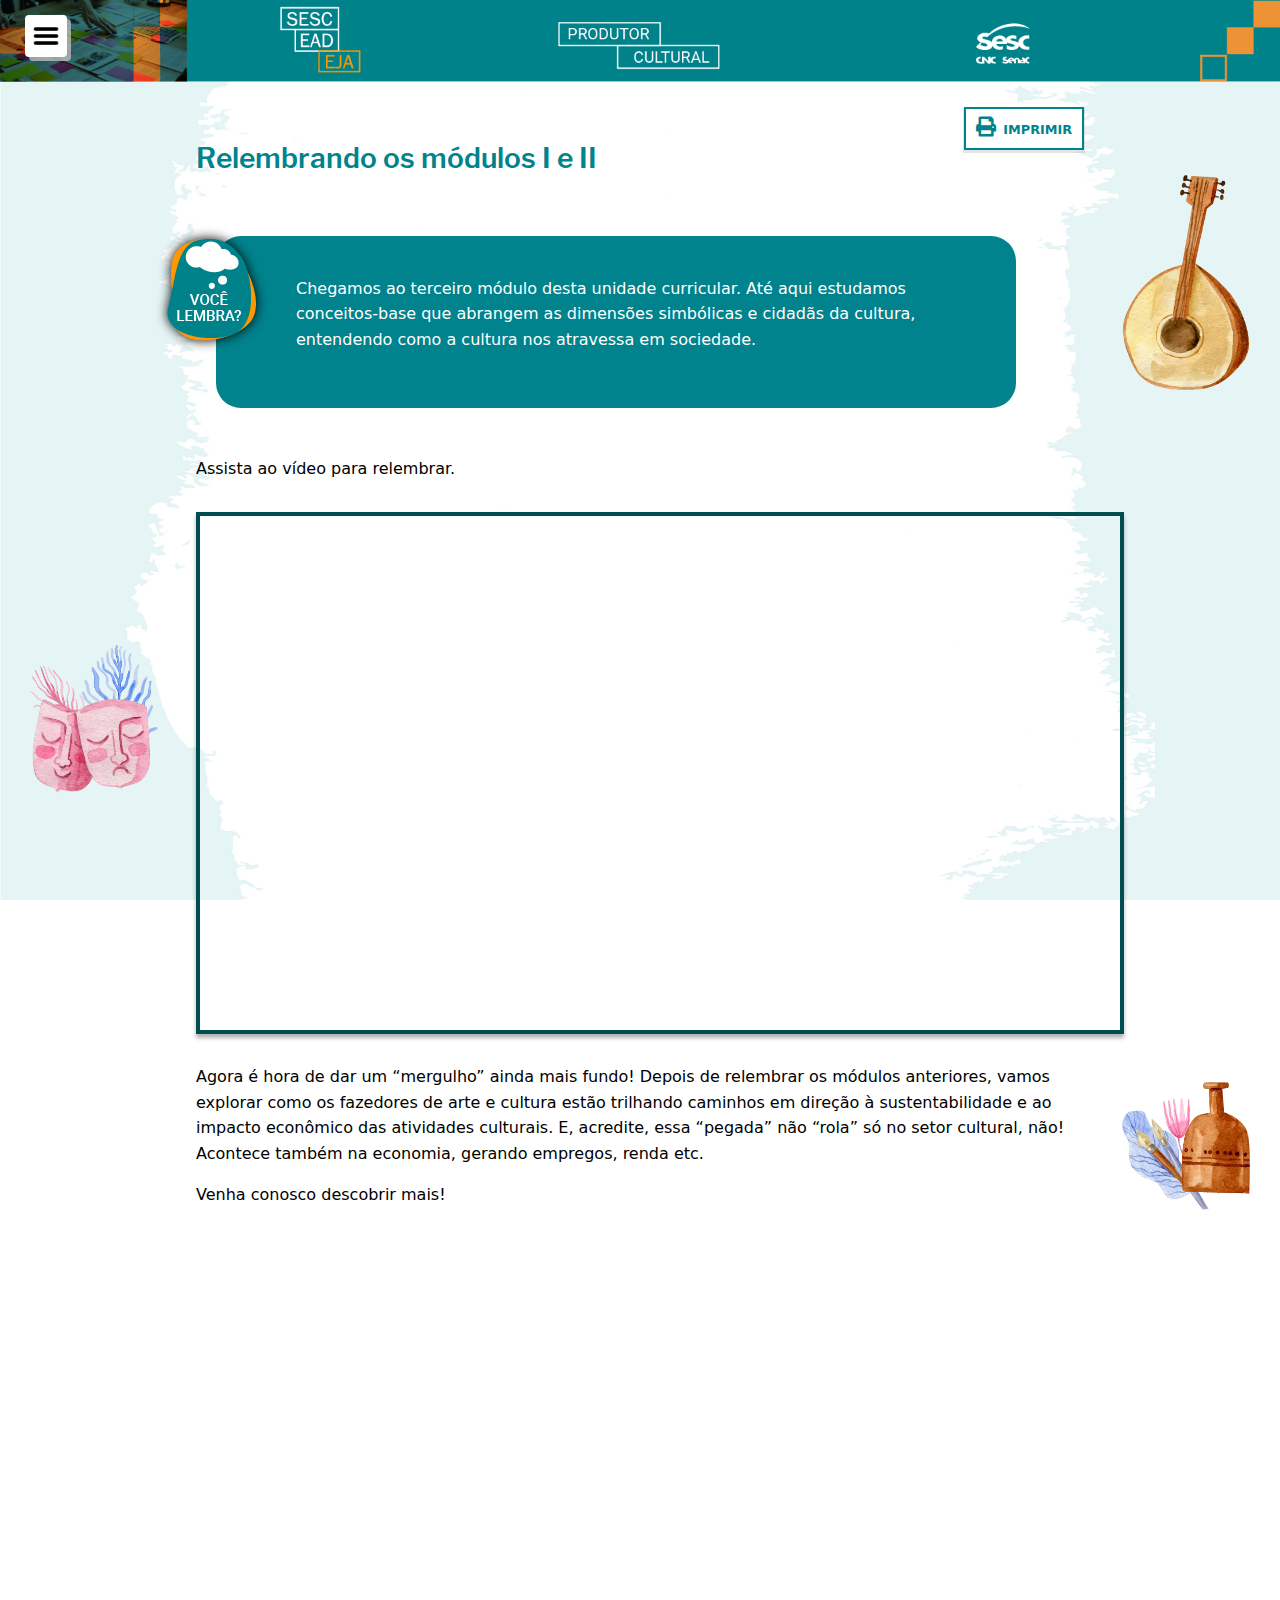
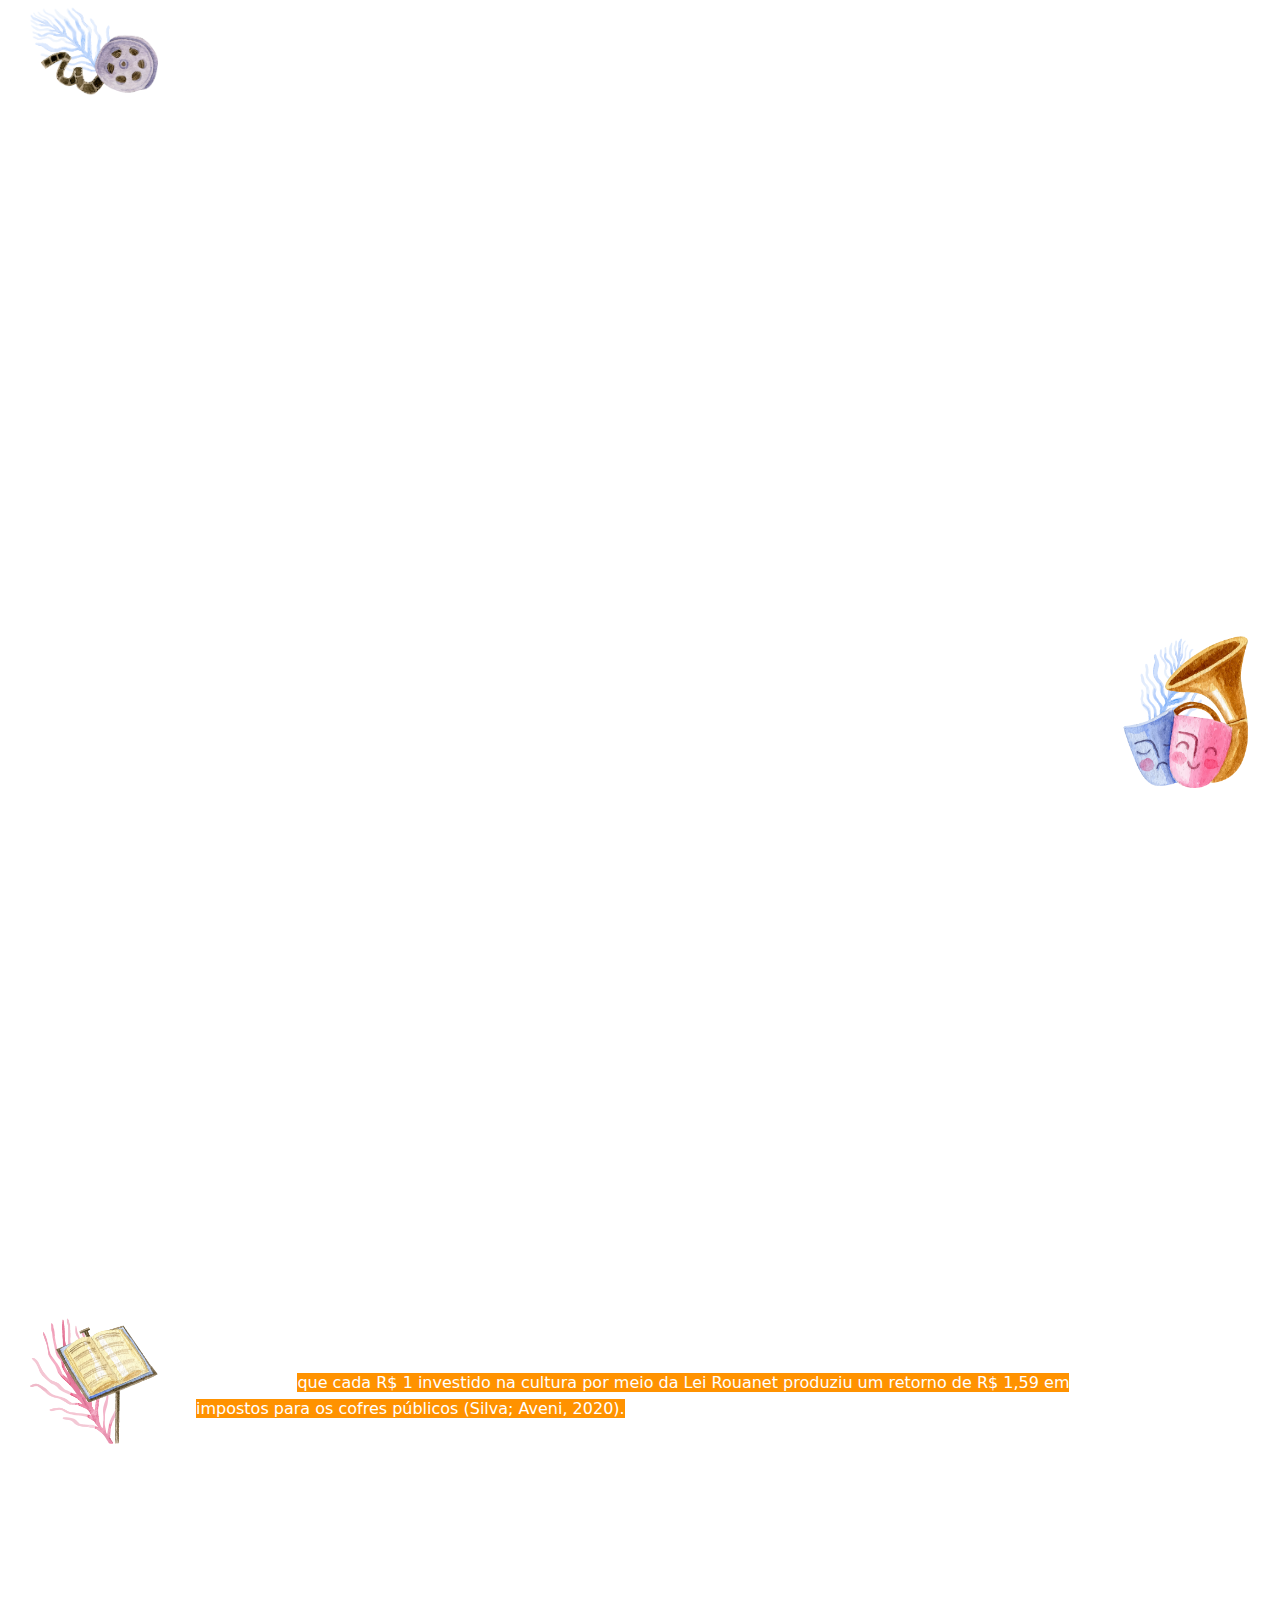
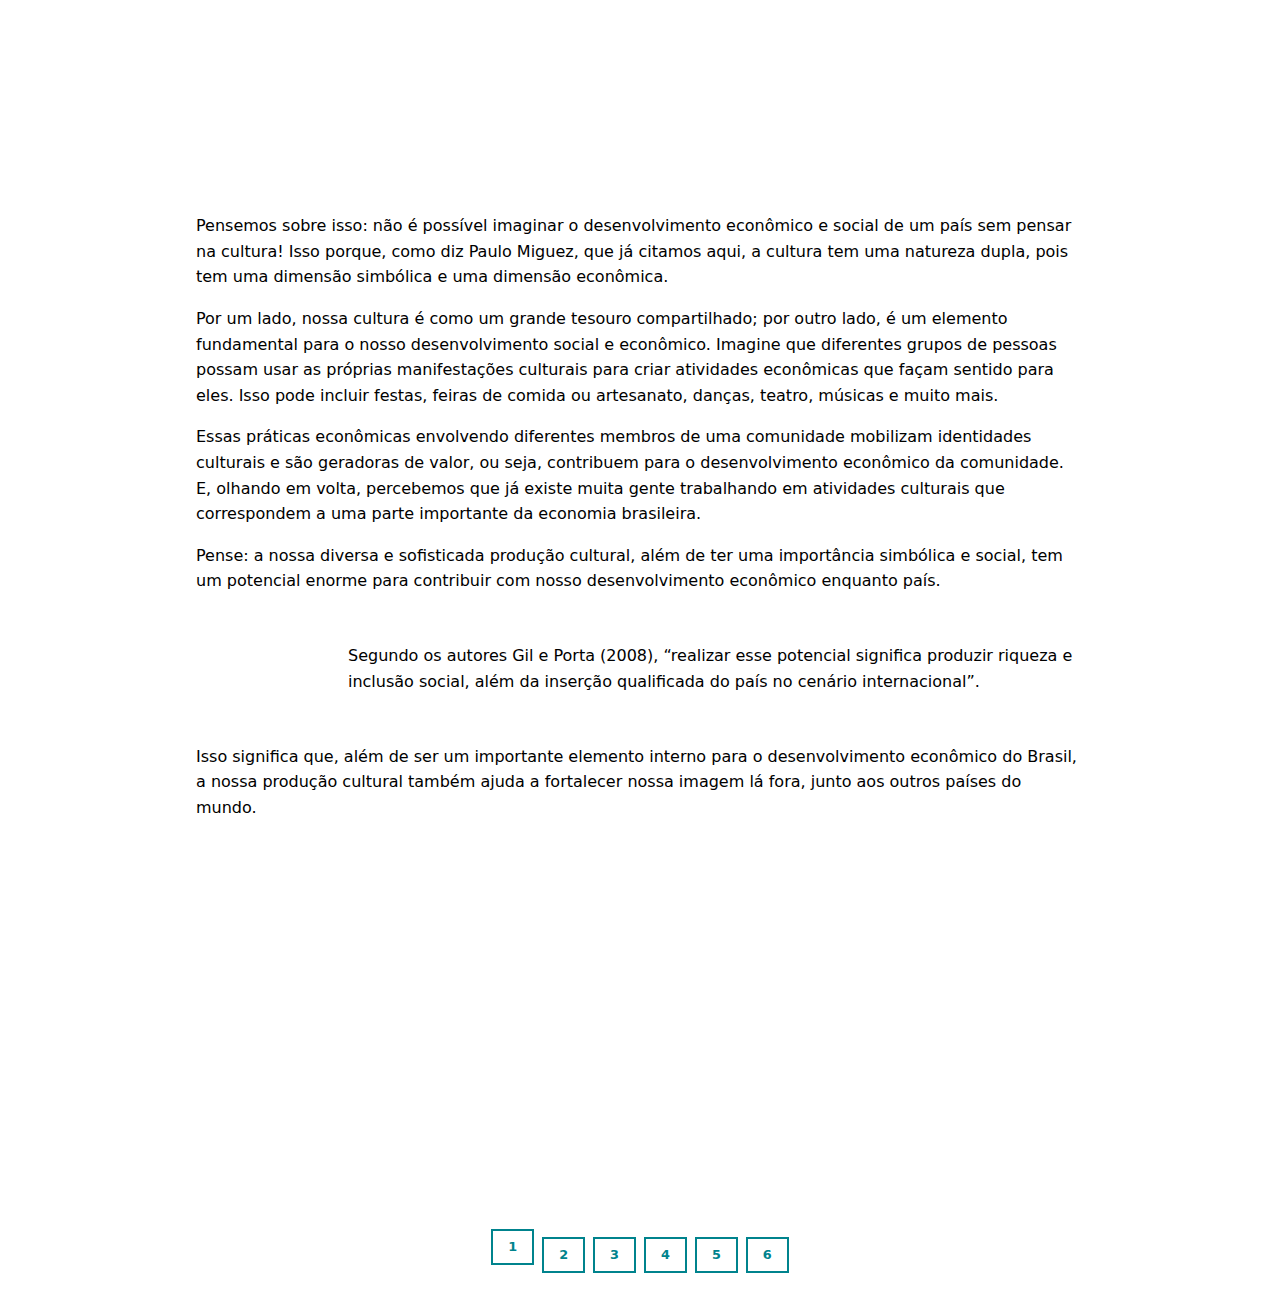
==== commit d79857c9: "ajustes" ====
--- a/conteudo/index.html
+++ b/conteudo/index.html
@@ -36,7 +36,7 @@
             <li><a class="dropdown-item" href="?page=1#titulo1">Relembrando os módulos I e II</a></li>
             <li><a class="dropdown-item" href="?page=2#titulo2">Surfando no encontro das águas</a></li>
             <li><a class="dropdown-item" href="?page=3#titulo3">Economia solidária</a></li>
-            <li><a class="dropdown-item" href="?page=4#titulo4">xxxxx.xxxxx</a></li>
+            <li><a class="dropdown-item" href="?page=4#titulo4">Um passeio pela economia criativa brasileira </a></li>
             <li><a class="dropdown-item" href="?page=5#titulo5">Conclusão</a></li>
             <li><a class="dropdown-item" href="?page=6#titulo6">Referências</a></li>
         </ul>
@@ -82,18 +82,17 @@
                         <img src="../assets/design/imgs/parallax6.png"
                             class="no-print rellax esquerda rellax6 d-none d-xl-block" data-rellax-speed="2"
                             aria-hidden="true" style="transform: translate3d(0px, -218px, 0px);">
-                        <h2 class="only-print">Economia da cultura e seus impactos no desenvolvimento social e econômico </h2>
+                        <h2 class="only-print">Economia da cultura e seus impactos no desenvolvimento social e econômico
+                        </h2>
                         <div class="only-print">
-                            <p>Olá, querido estudante. Seja bem-vindo!  </p>
-                            <p>Seguimos em nossa jornada de reconhecimento das múltiplas expressões da cultura e do seu papel no desenvolvimento econômico e social! </p>
-                            <p>Neste módulo da primeira etapa da Qualificação Profissional de Produtor Cultural, vamos “mergulhar” fundo para compreender as relações entre cultura e economia!  </p>
-                            <p>Vamos lá?   </p>
-                            <p>Bons estudos! </p>
-
+                            <p>Olá, estudante do Sesc EAD EJA!</p>
+                            <p>Seja bem-vindo à área de Linguagens e suas Tecnologias.</p>
+                            <p>No vídeo a seguir, confira o que você vai aprender neste módulo.</p>
+                            <p>Neste módulo, vamos estudar o poder e as responsabilidades da publicidade. Ainda neste contexto, vamos abordar a busca do corpo perfeito, o ideal de beleza estético grego e os novos padrões de beleza. Além disso, veremos também como o gênero publicitário e os anúncios publicitários podem contribuir para desenvolver o hábito da atividade física e da alimentação saudável. Finalmente, vamos revisar as regras de acentuação.</p>
                         </div>
 
                         <h3>Relembrando os módulos I e II </h3>
-                        
+
                         <!-- <div class="row">
                             <div class="col-2">
                                 <figure data-aos="zoom-in" class="aos-init aos-animate">
@@ -104,17 +103,19 @@
                             <div class="col-10">
                             </div>
                         </div> -->
-                        <div class="caixa-destaque icone ico_vocelembra bg-escuro mb-5 aos-init aos-animate" data-aos="zoom-in">
+                        <div class="caixa-destaque icone ico_vocelembra bg-escuro mb-5 aos-init aos-animate"
+                            data-aos="zoom-in">
                             <p>Chegamos ao terceiro módulo desta unidade curricular. Até aqui estudamos
                                 conceitos-base que
                                 abrangem as dimensões simbólicas e cidadãs da cultura, entendendo como a cultura nos
                                 atravessa em sociedade.</p>
                         </div>
                         <p class="no-print">Assista ao vídeo para relembrar.</p>
-                        <iframe class="youtube-pl" width="560" height="315" src="https://www.youtube.com/embed/pdldL0j7_5E?si=lI-X3gnrGNFdhaIL"
-                        title="YouTube video player" frameborder="0"
-                        allow="accelerometer; autoplay; clipboard-write; encrypted-media; gyroscope; picture-in-picture"
-                        allowfullscreen></iframe>
+                        <iframe class="youtube-pl" width="560" height="315"
+                            src="https://www.youtube.com/embed/pdldL0j7_5E?si=lI-X3gnrGNFdhaIL"
+                            title="YouTube video player" frameborder="0"
+                            allow="accelerometer; autoplay; clipboard-write; encrypted-media; gyroscope; picture-in-picture"
+                            allowfullscreen></iframe>
                         <div class="sr-only print">
                             <p>Nos módulos anteriores, abordamos que a função da produção cultural é elaborar, planejar
                                 e realizar projetos artísticos e culturais, encarregando-se de inúmeras demandas legais
@@ -154,8 +155,8 @@
                         <div class="row">
                             <div class="col-2">
                                 <figure data-aos="zoom-in" class="aos-init aos-animate">
-                                    <img src="../assets/design/imgs/furtado.png" class="img-fluid img-citacao d-block mx-auto"
-                                        alt="">
+                                    <img src="../assets/design/imgs/furtado.png"
+                                        class="img-fluid img-citacao d-block mx-auto" alt="">
                                 </figure>
                             </div>
                             <div class="col-10">
@@ -240,10 +241,10 @@
                         <p> O investimento em cultura gera riqueza para o país. Uma pesquisa realizada pela Fundação
                             Getulio
                             Vargas demonstrou <span class="frase_destaque">
-                                 que cada R$ 1 investido na cultura por meio da Lei Rouanet produziu um
+                                que cada R$ 1 investido na cultura por meio da Lei Rouanet produziu um
                                 retorno
                                 de R$ 1,59 em impostos para os cofres públicos (Silva; Aveni, 2020).
-                                 </span></p>
+                            </span></p>
                         <div class="caixa-destaque icone destaque1 mb-5 aos-init aos-animate" data-aos="zoom-in">
                             <p>Vale a pena destacar que o setor cultural é sempre estratégico, não apenas pelos valores
                                 que
@@ -282,7 +283,8 @@
                         <div class="row align-items-center">
                             <div class="col-2">
                                 <figure data-aos="zoom-in" class="aos-init aos-animate">
-                                    <img src="../assets/design/imgs/gil.png" class="img-fluid d-block mx-auto img-citacao" alt="">
+                                    <img src="../assets/design/imgs/gil.png"
+                                        class="img-fluid d-block mx-auto img-citacao" alt="">
                                 </figure>
                             </div>
                             <div class="col-10">
@@ -291,7 +293,7 @@
                                     inclusão social, além da inserção qualificada do país no cenário internacional”.</p>
                             </div>
                         </div>
-                        
+
                         <p>Isso significa que, além de ser um importante elemento interno para o desenvolvimento
                             econômico
                             do Brasil, a nossa produção cultural também ajuda a fortalecer nossa imagem lá fora,
@@ -387,13 +389,14 @@
                         <p>Pois bem. O exemplo que vamos utilizar aqui para entender mais de perto os impactos
                             econômicos dos eventos e projetos culturais é uma das maiores festas populares do Brasil.
                         </p>
-                        <p class="no-print">A Festa de São João da cidade de Campina Grande, na Paraíba, o Maior São João do Mundo, é um
+                        <p class="no-print">A Festa de São João da cidade de Campina Grande, na Paraíba, o Maior São
+                            João do Mundo, é um
                             evento anual de grande importância para a economia da cidade. A realização da festa, como
                             observa o grupo de pesquisadores brasileiros coordenado por Lúcia Maria Góes Moutinho (<i>et
-                                al</i>., 2008), envolve três <a class="tooltip-link no-print" href="#" data-bs-toggle="tooltip"
-                                title="" data-bs-html="true"
+                                al</i>., 2008), envolve três <a class="tooltip-link no-print" href="#"
+                                data-bs-toggle="tooltip" title="" data-bs-html="true"
                                 data-bs-original-title="É um termo muito usado na economia e que diz respeito às etapas sucessivas necessárias para transformar certa matéria-prima em um produto final.">cadeias
-                                    produtivas</a> diferentes:
+                                produtivas</a> diferentes:
                         </p>
                         <p class="only-print">
                             A Festa de São João da cidade de Campina Grande, na Paraíba, o Maior São João do Mundo, é um
@@ -402,7 +405,8 @@
                                 al</i>., 2008), envolve três cadeias produtivas diferentes:
                         </p>
                         <p class="only-print">
-                            Cadeias produtivas: é um termo muito usado na economia e que diz respeito às etapas sucessivas necessárias para transformar certa matéria-prima em um produto final. 
+                            Cadeias produtivas: é um termo muito usado na economia e que diz respeito às etapas
+                            sucessivas necessárias para transformar certa matéria-prima em um produto final.
                         </p>
                         <div class="infografico1 no-print">
                             <div class="teste aos-init aos-animate"><img class="infoimg no-print"
@@ -413,14 +417,18 @@
                                     src="../assets/design/imgs/infografico02.png">Empresas que existem independentemente
                                 do evento, mas que direcionam suas atividades
                                 para ele durante sua realização</div>
-                            <div class="teste"><img class="infoimg no-print" src="../assets/design/imgs/infografico03.png">Uma
+                            <div class="teste"><img class="infoimg no-print"
+                                    src="../assets/design/imgs/infografico03.png">Uma
                                 cadeia cultural-criativa que existe originalmente, compreendendo as manifestações
                                 culturais que deram origem à festa</div>
                         </div>
                         <div class="only-print">
-                            <p>1. Atividades empresariais desenvolvidas  exclusivamente para o evento que fornece bens e serviços necessários para a realização da festa</p>
-                            <p>2. Empresas que existem independentemente do evento, mas que direcionam suas atividades para ele durante sua realização</p>
-                            <p>3. Uma cadeia cultural-criativa que existe originalmente, compreendendo as manifestações culturais que deram origem à festa</p>
+                            <p>1. Atividades empresariais desenvolvidas exclusivamente para o evento que fornece bens e
+                                serviços necessários para a realização da festa</p>
+                            <p>2. Empresas que existem independentemente do evento, mas que direcionam suas atividades
+                                para ele durante sua realização</p>
+                            <p>3. Uma cadeia cultural-criativa que existe originalmente, compreendendo as manifestações
+                                culturais que deram origem à festa</p>
                         </div>
                         <p>Os pesquisadores identificaram 1.144 atores econômicos (empresariais e culturais) envolvidos
                             na realização da festa.</p>
@@ -445,7 +453,8 @@
                                 </figure>
                             </div>
                             <div class="col-10">
-                                <p class="recuo-print">A economia da cultura estuda essencialmente a influência dos valores, das crenças e
+                                <p class="recuo-print">A economia da cultura estuda essencialmente a influência dos
+                                    valores, das crenças e
                                     dos
                                     hábitos culturais de uma sociedade em suas relações econômicas. Vista sob este
                                     ângulo, a
@@ -679,7 +688,8 @@
                                 </figure>
                             </div>
                             <div class="col-10">
-                                <p class="recuo-print">[...] a criatividade social abriga múltiplas possibilidades: de inovações econômicas
+                                <p class="recuo-print">[...] a criatividade social abriga múltiplas possibilidades: de
+                                    inovações econômicas
                                     voltadas
                                     ao mercado até inovações de caráter social e institucional capazes, inclusive, de
                                     questionar
@@ -821,7 +831,7 @@
                                 e</span> conheça a história de
                             Mirella
                             Tavares, uma personagem que vai nos acompanhar ao longo de todo o curso!</p>
-                            <br>
+                        <br>
                         <h5 style="text-align: center;">Os primeiros passos de uma produtora cultural</h5>
                         <div class="bg-podcast my-3 no-print aos-init aos-animate" data-aos="fade-up"
                             data-aos-duration="1000">
@@ -857,34 +867,219 @@
                                             aria-label="Close"></button>
                                     </div>
                                     <div class="modal-body print ">
-<p> Olá, estudante! Seja bem-vindo ou bem-vinda! </p>
-<p> Neste <i>podcast</i>, vamos escutar o depoimento da Mirella, que passou por diversas dificuldades e viu, na produção cultural, um modo não só de conseguir uma renda, mas também de fomentar a cultura na região onde ela mora. Vamos conferir? </p>
-<p> Fala, pessoal! Eu sou a Mirella Amaral, tenho 29 anos, sou de Esteio. Aliás, para quem não sabe, Esteio é uma cidade que fica na região metropolitana de Porto Alegre, Rio Grande do Sul. </p>
-<p> Bom, comecei a minha carreira profissional como estagiária em um escritório de contabilidade, aí eu fui efetivada e me tornei assistente administrativa. Lá no início de 2019, antes da pandemia, a empresa já estava passando por problemas financeiros, e vários funcionários acabaram sendo demitidos, desligados, e eu fui uma dessas pessoas. Eu atualizei o meu currículo, mandei para várias empresas, e, nessa época, estava muito difícil conseguir até mesmo entrevistas de emprego. </p>
-<p> Nessa época também, sempre em conversa com amigos, a gente falava sobre a cena e os eventos de cultura, o cenário aqui da região, principalmente da minha cidade, e a falta. Não tinha eventos de cultura <i>hip-hop</i>, que é uma coisa que a gente já escutava, já consumia bastante. Eu ouço muitos artistas, tenho muitas referências, como Saskia, Racionais, obviamente, Emicida, Criolo, Sabotage, Matuê também gosto bastante, e tenho amigos que têm um dom artístico, um dom artístico musical mesmo e de grafite, que acabam indo para Porto Alegre, para a capital, para curtir esses eventos de <i>hip-hop</i>, porque a gente sabe que Porto Alegre já tem um cenário mais forte. Bom, nessas conversas, a gente acabou se reunindo em alguns amigos, todo mundo animado com essa ideia de fazer um evento com apresentações de artistas da cidade, que tivesse batalhas de MCs, que tivesse grafite e outras expressões da cultura <i>hip-hop</i>. A gente realmente tinha muitas ideias do que fazer, mas também a dúvida era: como fazer tudo isso sair então desse mundo de ideias e tomar forma? </p>
-<p> Eu “peguei” um pouco da experiência que eu tive no escritório em que eu trabalhava. Eu sabia que tudo que acontecesse na área pública devia ser informado à prefeitura. Algo básico, né? Entrei em contato então com a secretaria de cultura e expliquei tudo que a gente estava pensando, e eles me disseram que precisavam de alguns documentos, algumas requisições tinham que ser preenchidas, e também a gente tinha que fazer um projeto, um projeto completo, com detalhes de tudo que ia ter no evento. Eu sabia que ainda tinha um caminho muito longo pela frente, porque a gente precisava procurar patrocínio, precisava de apoiador e, obviamente, artistas dispostos a participar do evento, um evento iniciante, se arriscar mesmo. </p>
-<p> Mas é aquilo: a gente precisava se organizar. Então a gente sentou e tentou criar uma lista de tudo que seria necessário para fazer o evento acontecer. E, cara, era muita coisa! Eu lembro que, quando a gente começou a listar, eu fiquei apavorada. Claro, a gente dividiu as tarefas, o que cada um tinha que ir atrás, e fomos à luta. </p>
-<p> Os meus amigos conseguiram entrar em contato com alguns artistas locais, criaram páginas em redes sociais, porque realmente muita coisa tinha que fazer “do zero”, e a gente começou a divulgar o evento. Eu fui atrás de empresas que pudessem nos dar um apoio técnico, como fazer sonorização, essas coisas. Foi aí que eu percebi que a gente precisava de dinheiro, de uma “grana” maior para realizar o evento. Não ia poder ser tudo no “amor”. Então eu comecei a conversar com comerciantes locais, de lugares que ficavam perto ali da praça onde a gente queria fazer o evento, só que poucos deles se mostraram dispostos a contribuir de alguma forma. O movimento foi “esfriando”, e eu fui ficando meio desanimada. Uns amigos, depois de um tempo, que estavam megaempolgados no início foram se afastando do projeto por várias razões, pessoais, enfim, profissionais, e eu comecei a aceitar que esse evento não “veria” a luz do dia. </p>
-<p> Mas, uns dois meses depois da ideia inicial, quando eu já nem estava mais “pilhada” nisso, nem estava mais pensando direito nesse evento, já tinha meio que esquecido, eu vi alguns jovens andando de <i>skate</i> embaixo do viaduto, fazendo grafite, ouvindo<i> rap </i>em uma caixa de som, e aquilo me deu uma “aquecida” no coração e me fez lembrar da importância dessa cultura para os jovens, para a “galera mais novinha” aqui da região onde moro. Aí lembrei de novo do problema financeiro. Como conseguir dinheiro? </p>
-<p> E por puro acaso ou, sei lá, alguma ironia do destino, nesse mesmo dia, quando minha mãe voltou para casa depois do trabalho, ela comentou comigo sobre uma amiga que tem uma loja de roupas e que tinha comprado umas máquinas de sublimação para fazer camiseta personalizada, e aí eu tive esta ideia: vamos fazer um financiamento coletivo. No outro dia, eu fui conversar com essa amiga da minha mãe, expliquei o projeto, perguntei se ela não gostaria de ajudar a gente, de doar camisetas personalizadas com alguma arte para que a gente pudesse oferecer como contrapartida esses brindes, essas camisetas para os apoiadores do projeto. Felizmente ela “topou”, porque ela entendeu que seria mais uma forma de<i> marketing </i>da loja dela. Ela disse também que ajudaria na divulgação do meu evento nas redes sociais, nas redes sociais dela, pessoais, e também da loja, e isso já foi uma “baita” ajuda, porque era uma loja bem popular na região. Finalmente surgiu a nossa primeira apoiadora oficial. </p>
-<p> Já um dos meus amigos, um dos que mais me incentivou, trabalha como<i> designer </i>e ilustrador, e ele “topou” apoiar o projeto fazendo uma arte que ia se tornar a marca do evento, para que fosse impressa nessas camisetas. A gente colocou o nosso projeto na plataforma de financiamento coletivo. Tem várias dessas plataformas disponíveis na Internet, como a APOIA.se (“apoia-se”), a Kickante, o Padrim, mas a que melhor se encaixava na nossa necessidade era o Catarse, que vocês já devem ter ouvido falar, porque é uma das maiores. Essa plataforma pede para publicar um vídeo apresentando a ideia. Nele, a gente falou do projeto e, na plataforma, a gente colocou como contrapartida as camisetas personalizadas e mais algumas coisas que a gente conseguiu em parceria com outros comerciantes do bairro. Olha, eu tenho que admitir que, na época, a gente não acreditou que conseguiria quase R$ 2 mil com os apoiadores, porque, apesar da inflação, já era bastante dinheiro. Hoje ainda é, imagina há mais de dois anos. Muita gente aqui no bairro também apoiou. Foi muito incrível essa parte, porque, claro, esse dinheiro não seria o suficiente para o aluguel dos equipamentos nem para pagar o cachê para os artistas, para a equipe, mas já era um início e um incentivo para a gente. </p>
-<p> Junto com esses amigos, a gente conseguiu também quatro cantoras de<i> rap </i>aqui de Esteio que têm um trabalho muito legal e “toparam” se apresentar por um cachê totalmente simbólico. Eu também consegui negociar um desconto com a empresa de equipamentos de som, que acabou se tornando apoiadora do projeto também. Agora só faltava a liberação da prefeitura, a parte burocrática mesmo. </p>
-<p> Então eu preenchi todos os documentos necessários, defini que o evento ia ocorrer de dois meses daquela data, dali a dois meses, para a gente ter tempo suficiente para se organizar melhor. A secretaria de cultura então liberou a energia elétrica e o uso do local que a gente escolheu para realizar o evento. </p>
-<p> Com uma data definida, o meu amigo<i> designer </i>fez uma arte para poster, para<i> flyer</i>. A gente distribuiu pelos estabelecimentos e postou nas redes sociais, e isso foi muito bom, porque é como se esse material de divulgação fosse uma comprovação de que o evento aconteceria, passando mais confiança para os estabelecimentos, para os apoiadores, para todo mundo, inclusive para a gente mesmo, ter esse compromisso público. </p>
-<p> Alguns restaurantes, lancheria, estabelecimento comercial, bar que eram do entorno da praça onde ia acontecer o evento começaram a ficar cada vez mais entusiasmados com a nossa ideia e também “toparam” apoiar o projeto com investimento financeiro e alimentação para a equipe. A gente combinou também com vendedores de alimentos, carrocinhas, cachorro-quente, pipoca, churros, para que eles fossem ao evento e também pudessem vender seus produtos lá, porque era uma coisa boa para todo mundo. </p>
-<p> Com a “grana” do financiamento coletivo e os apoios que a gente teve, a gente conseguiu comprar mais camisetas personalizadas da amiga da minha mãe para vender durante o evento. A gente pagou a empresa que cuidaria da sonorização do evento e conseguiu confirmar o aluguel de alguns toldos para caso chovesse no dia, porque até nisso tem que pensar. A gente também conseguiu produzir banners com a arte do evento e com os nomes dos estabelecimentos que nos apoiaram e dos apoiadores do financiamento coletivo, pessoas que foram tão importantes para nós. A gente também fez postagens impulsionadas nas redes sociais para aumentar o alcance da nossa divulgação. Claro que tem que ter alguém que entenda minimamente desse assunto, mas felizmente a gente foi pesquisando e conseguiu. </p>
-<p> Olhando de agora, eu tenho que dizer que foram semanas de muito estresse, ligação mais ligação, WhatsApp, mensagem, muito “não” e pouco “sim”. Meus amigos ajudavam cada vez mais na divulgação do evento, e a gente precisa valorizar as pessoas que estão ao nosso lado. O evento começou a ter cada vez mais seguidores nas redes sociais. Eu estava bastante, por um lado, apreensiva, mas a emoção, aquela adrenalina, estava falando mais alto já. </p>
-<p> Finalmente chegou o dia do evento. Eu lembro bem: era um sábado com bastante sol, e uma equipe da prefeitura chegou ao local para instalar as tomadas provisórias para a gente usar a eletricidade. Já no fim da manhã, quando a gente já estava montando a barraca para vender as camisetas, a equipe de sonorização chegou com os equipamentos, e ali no início da tarde o som já estava montado, testado e funcionando. Os vendedores das carrocinhas, ali por esse horário, já estavam chegando, e também já tinha uma “galera” ali da comunidade mesmo se juntando na praça. </p>
-<p> Enquanto eu estava ajudando a organizar a posição das carrocinhas, organizar tudo ali, o primeiro artista chegou. Ele me contou que tinha nascido e se criado ali no bairro e que estava muito feliz em fazer parte do evento. Outros artistas chegaram e o movimento na praça, nesse meio-tempo, foi aumentando. Foi como um sonho se tornando realidade. Dois dos artistas começaram a improvisar em uma batalha de rimas, e o público começou a se aproximar pela volta, interagir. Foi como um “aquece” do evento. As pessoas já estavam gravando tudo pelos celulares, postando, vibrando com cada rima. Quando olhei nas redes sociais, já tinha muito vídeo, muita foto do evento, e, olhando esses vídeos e essas fotos, com certeza outras pessoas começaram a chegar. Quem estava ali pertinho e ficou sabendo por amigos começou a chegar também à praça. </p>
-<p> No meio da tarde se apresentou o primeiro artista, e foi maravilhoso! O som estava ótimo, o público vibrou o tempo inteiro. É aquilo: jovens estavam andando de <i>skate</i>, e ficou uma coisa paralela. Não só no palco, tinha mais gente fazendo batalha de rimas pela praça. Não só os artistas estavam no palco, mas a “galera” que estava no público também se tornou protagonista desse evento. A gente não tinha autorização para grafitar na praça. Aí a gente conversou com o responsável por uma obra que estava acontecendo do outro lado da rua e pediu autorização para que o pessoal pudesse grafitar suas artes nos tapumes da obra, e a pessoa deixou. A gente teve essa colaboração, e foi um pouquinho de sorte também, boa vontade. Foi um dia que tudo deu certo. </p>
-<p> O evento foi um sucesso! Os artistas adoraram participar, o público também curtiu muito os<i> shows</i>, a gente vendeu todas as camisetas, ficou de recordação para a “galera”. Conseguimos pagar, mesmo que não o valor ideal, mas cada uma das pessoas que trabalhou na organização recebeu um cachê. A gente conseguiu recuperar o dinheiro que eu gastei também, e eu tive um pequeno lucro. Deu para dizer que a gente conseguiu fazer sobrar uma “graninha” a mais. Nada muito relevante para o início, mas, para quem esperava sair no prejuízo, já foi bem positivo. Sem dúvidas, até aquele momento, tinha sido o melhor dia da minha vida! Sem dúvidas, foi um dos melhores dias, se não o melhor dia, da minha vida. </p>
-<p> Bom, os meses passaram, e a gente já estava pronto para produzir a segunda edição do evento quando veio a pandemia da covid-19. Todos os estabelecimentos comerciais fecharam, as aglomerações foram proibidas,<i> shows</i>, tudo foi proibido, e, acima de tudo, fazer um evento era um risco à saúde das pessoas. A nossa consciência também estava ali. Mas essa experiência que eu tive com esse evento me abriu muitas portas, me deu oportunidade de trabalhar como social media freelancer em agências, que era uma coisa que parecia distante para mim. Mas, realmente, essas portas estão abertas. </p>
-<p> Eu também tive tempo para estudar um pouco mais produção cultural, fazer cursos<i> on-line</i>. Todo mundo, acho, passou por essa fase de fazer muita coisa<i> on-line</i> durante a pandemia. Nesses cursos<i> on-line</i> que eu fiz, entrei em contato com “galera”, com comunidades de produção cultural. Eu fiz isso tudo para entender melhor essa parte e para não passar de novo por tanto perrengue futuramente. Agora, com essa retomada que a gente está tendo dos eventos culturais, eu já estou planejando a segunda edição do meu sonho. O sonho continua! Uma parte foi realizada, mas tem muita coisa ainda para a gente conquistar. </p>
-<p> Então, o que eu tenho para dizer para vocês é simplesmente o básico: não desistam! A gente precisa valorizar a cultura de onde a gente veio, da nossa comunidade. A gente precisa saber que dá, sim, para ganhar dinheiro com isso. E não é só pelo dinheiro, mas dá, sim. Se organizar, é possível. Dá para se manter, dá para viver de cultura e dá, principalmente, para manter a nossa cultura viva, que é o papel maior nosso nessa história. </p>
-<p> Gente, muito obrigada pela oportunidade de eu contar a minha história! Eu deixo um abraço para todo mundo e espero que tenha servido de incentivo para vocês, certo? Valeu! </p>
-<p> Que história emocionante essa da Mirella, né? É um verdadeiro exemplo de coragem e perseverança. </p>
-<p> E você? Qual vai ser o seu evento cultural? Tenho certeza de que ele vai ser um sucesso! </p>
-<p> Um grande abraço e até a próxima! </p>
+                                        <p> Olá, estudante! Seja bem-vindo ou bem-vinda! </p>
+                                        <p> Neste <i>podcast</i>, vamos escutar o depoimento da Mirella, que passou por
+                                            diversas dificuldades e viu, na produção cultural, um modo não só de
+                                            conseguir uma renda, mas também de fomentar a cultura na região onde ela
+                                            mora. Vamos conferir? </p>
+                                        <p> Fala, pessoal! Eu sou a Mirella Amaral, tenho 29 anos, sou de Esteio. Aliás,
+                                            para quem não sabe, Esteio é uma cidade que fica na região metropolitana de
+                                            Porto Alegre, Rio Grande do Sul. </p>
+                                        <p> Bom, comecei a minha carreira profissional como estagiária em um escritório
+                                            de contabilidade, aí eu fui efetivada e me tornei assistente administrativa.
+                                            Lá no início de 2019, antes da pandemia, a empresa já estava passando por
+                                            problemas financeiros, e vários funcionários acabaram sendo demitidos,
+                                            desligados, e eu fui uma dessas pessoas. Eu atualizei o meu currículo,
+                                            mandei para várias empresas, e, nessa época, estava muito difícil conseguir
+                                            até mesmo entrevistas de emprego. </p>
+                                        <p> Nessa época também, sempre em conversa com amigos, a gente falava sobre a
+                                            cena e os eventos de cultura, o cenário aqui da região, principalmente da
+                                            minha cidade, e a falta. Não tinha eventos de cultura <i>hip-hop</i>, que é
+                                            uma coisa que a gente já escutava, já consumia bastante. Eu ouço muitos
+                                            artistas, tenho muitas referências, como Saskia, Racionais, obviamente,
+                                            Emicida, Criolo, Sabotage, Matuê também gosto bastante, e tenho amigos que
+                                            têm um dom artístico, um dom artístico musical mesmo e de grafite, que
+                                            acabam indo para Porto Alegre, para a capital, para curtir esses eventos de
+                                            <i>hip-hop</i>, porque a gente sabe que Porto Alegre já tem um cenário mais
+                                            forte. Bom, nessas conversas, a gente acabou se reunindo em alguns amigos,
+                                            todo mundo animado com essa ideia de fazer um evento com apresentações de
+                                            artistas da cidade, que tivesse batalhas de MCs, que tivesse grafite e
+                                            outras expressões da cultura <i>hip-hop</i>. A gente realmente tinha muitas
+                                            ideias do que fazer, mas também a dúvida era: como fazer tudo isso sair
+                                            então desse mundo de ideias e tomar forma? </p>
+                                        <p> Eu “peguei” um pouco da experiência que eu tive no escritório em que eu
+                                            trabalhava. Eu sabia que tudo que acontecesse na área pública devia ser
+                                            informado à prefeitura. Algo básico, né? Entrei em contato então com a
+                                            secretaria de cultura e expliquei tudo que a gente estava pensando, e eles
+                                            me disseram que precisavam de alguns documentos, algumas requisições tinham
+                                            que ser preenchidas, e também a gente tinha que fazer um projeto, um projeto
+                                            completo, com detalhes de tudo que ia ter no evento. Eu sabia que ainda
+                                            tinha um caminho muito longo pela frente, porque a gente precisava procurar
+                                            patrocínio, precisava de apoiador e, obviamente, artistas dispostos a
+                                            participar do evento, um evento iniciante, se arriscar mesmo. </p>
+                                        <p> Mas é aquilo: a gente precisava se organizar. Então a gente sentou e tentou
+                                            criar uma lista de tudo que seria necessário para fazer o evento acontecer.
+                                            E, cara, era muita coisa! Eu lembro que, quando a gente começou a listar, eu
+                                            fiquei apavorada. Claro, a gente dividiu as tarefas, o que cada um tinha que
+                                            ir atrás, e fomos à luta. </p>
+                                        <p> Os meus amigos conseguiram entrar em contato com alguns artistas locais,
+                                            criaram páginas em redes sociais, porque realmente muita coisa tinha que
+                                            fazer “do zero”, e a gente começou a divulgar o evento. Eu fui atrás de
+                                            empresas que pudessem nos dar um apoio técnico, como fazer sonorização,
+                                            essas coisas. Foi aí que eu percebi que a gente precisava de dinheiro, de
+                                            uma “grana” maior para realizar o evento. Não ia poder ser tudo no “amor”.
+                                            Então eu comecei a conversar com comerciantes locais, de lugares que ficavam
+                                            perto ali da praça onde a gente queria fazer o evento, só que poucos deles
+                                            se mostraram dispostos a contribuir de alguma forma. O movimento foi
+                                            “esfriando”, e eu fui ficando meio desanimada. Uns amigos, depois de um
+                                            tempo, que estavam megaempolgados no início foram se afastando do projeto
+                                            por várias razões, pessoais, enfim, profissionais, e eu comecei a aceitar
+                                            que esse evento não “veria” a luz do dia. </p>
+                                        <p> Mas, uns dois meses depois da ideia inicial, quando eu já nem estava mais
+                                            “pilhada” nisso, nem estava mais pensando direito nesse evento, já tinha
+                                            meio que esquecido, eu vi alguns jovens andando de <i>skate</i> embaixo do
+                                            viaduto, fazendo grafite, ouvindo<i> rap </i>em uma caixa de som, e aquilo
+                                            me deu uma “aquecida” no coração e me fez lembrar da importância dessa
+                                            cultura para os jovens, para a “galera mais novinha” aqui da região onde
+                                            moro. Aí lembrei de novo do problema financeiro. Como conseguir dinheiro?
+                                        </p>
+                                        <p> E por puro acaso ou, sei lá, alguma ironia do destino, nesse mesmo dia,
+                                            quando minha mãe voltou para casa depois do trabalho, ela comentou comigo
+                                            sobre uma amiga que tem uma loja de roupas e que tinha comprado umas
+                                            máquinas de sublimação para fazer camiseta personalizada, e aí eu tive esta
+                                            ideia: vamos fazer um financiamento coletivo. No outro dia, eu fui conversar
+                                            com essa amiga da minha mãe, expliquei o projeto, perguntei se ela não
+                                            gostaria de ajudar a gente, de doar camisetas personalizadas com alguma arte
+                                            para que a gente pudesse oferecer como contrapartida esses brindes, essas
+                                            camisetas para os apoiadores do projeto. Felizmente ela “topou”, porque ela
+                                            entendeu que seria mais uma forma de<i> marketing </i>da loja dela. Ela
+                                            disse também que ajudaria na divulgação do meu evento nas redes sociais, nas
+                                            redes sociais dela, pessoais, e também da loja, e isso já foi uma “baita”
+                                            ajuda, porque era uma loja bem popular na região. Finalmente surgiu a nossa
+                                            primeira apoiadora oficial. </p>
+                                        <p> Já um dos meus amigos, um dos que mais me incentivou, trabalha como<i>
+                                                designer </i>e ilustrador, e ele “topou” apoiar o projeto fazendo uma
+                                            arte que ia se tornar a marca do evento, para que fosse impressa nessas
+                                            camisetas. A gente colocou o nosso projeto na plataforma de financiamento
+                                            coletivo. Tem várias dessas plataformas disponíveis na Internet, como a
+                                            APOIA.se (“apoia-se”), a Kickante, o Padrim, mas a que melhor se encaixava
+                                            na nossa necessidade era o Catarse, que vocês já devem ter ouvido falar,
+                                            porque é uma das maiores. Essa plataforma pede para publicar um vídeo
+                                            apresentando a ideia. Nele, a gente falou do projeto e, na plataforma, a
+                                            gente colocou como contrapartida as camisetas personalizadas e mais algumas
+                                            coisas que a gente conseguiu em parceria com outros comerciantes do bairro.
+                                            Olha, eu tenho que admitir que, na época, a gente não acreditou que
+                                            conseguiria quase R$ 2 mil com os apoiadores, porque, apesar da inflação, já
+                                            era bastante dinheiro. Hoje ainda é, imagina há mais de dois anos. Muita
+                                            gente aqui no bairro também apoiou. Foi muito incrível essa parte, porque,
+                                            claro, esse dinheiro não seria o suficiente para o aluguel dos equipamentos
+                                            nem para pagar o cachê para os artistas, para a equipe, mas já era um início
+                                            e um incentivo para a gente. </p>
+                                        <p> Junto com esses amigos, a gente conseguiu também quatro cantoras de<i> rap
+                                            </i>aqui de Esteio que têm um trabalho muito legal e “toparam” se apresentar
+                                            por um cachê totalmente simbólico. Eu também consegui negociar um desconto
+                                            com a empresa de equipamentos de som, que acabou se tornando apoiadora do
+                                            projeto também. Agora só faltava a liberação da prefeitura, a parte
+                                            burocrática mesmo. </p>
+                                        <p> Então eu preenchi todos os documentos necessários, defini que o evento ia
+                                            ocorrer de dois meses daquela data, dali a dois meses, para a gente ter
+                                            tempo suficiente para se organizar melhor. A secretaria de cultura então
+                                            liberou a energia elétrica e o uso do local que a gente escolheu para
+                                            realizar o evento. </p>
+                                        <p> Com uma data definida, o meu amigo<i> designer </i>fez uma arte para poster,
+                                            para<i> flyer</i>. A gente distribuiu pelos estabelecimentos e postou nas
+                                            redes sociais, e isso foi muito bom, porque é como se esse material de
+                                            divulgação fosse uma comprovação de que o evento aconteceria, passando mais
+                                            confiança para os estabelecimentos, para os apoiadores, para todo mundo,
+                                            inclusive para a gente mesmo, ter esse compromisso público. </p>
+                                        <p> Alguns restaurantes, lancheria, estabelecimento comercial, bar que eram do
+                                            entorno da praça onde ia acontecer o evento começaram a ficar cada vez mais
+                                            entusiasmados com a nossa ideia e também “toparam” apoiar o projeto com
+                                            investimento financeiro e alimentação para a equipe. A gente combinou também
+                                            com vendedores de alimentos, carrocinhas, cachorro-quente, pipoca, churros,
+                                            para que eles fossem ao evento e também pudessem vender seus produtos lá,
+                                            porque era uma coisa boa para todo mundo. </p>
+                                        <p> Com a “grana” do financiamento coletivo e os apoios que a gente teve, a
+                                            gente conseguiu comprar mais camisetas personalizadas da amiga da minha mãe
+                                            para vender durante o evento. A gente pagou a empresa que cuidaria da
+                                            sonorização do evento e conseguiu confirmar o aluguel de alguns toldos para
+                                            caso chovesse no dia, porque até nisso tem que pensar. A gente também
+                                            conseguiu produzir banners com a arte do evento e com os nomes dos
+                                            estabelecimentos que nos apoiaram e dos apoiadores do financiamento
+                                            coletivo, pessoas que foram tão importantes para nós. A gente também fez
+                                            postagens impulsionadas nas redes sociais para aumentar o alcance da nossa
+                                            divulgação. Claro que tem que ter alguém que entenda minimamente desse
+                                            assunto, mas felizmente a gente foi pesquisando e conseguiu. </p>
+                                        <p> Olhando de agora, eu tenho que dizer que foram semanas de muito estresse,
+                                            ligação mais ligação, WhatsApp, mensagem, muito “não” e pouco “sim”. Meus
+                                            amigos ajudavam cada vez mais na divulgação do evento, e a gente precisa
+                                            valorizar as pessoas que estão ao nosso lado. O evento começou a ter cada
+                                            vez mais seguidores nas redes sociais. Eu estava bastante, por um lado,
+                                            apreensiva, mas a emoção, aquela adrenalina, estava falando mais alto já.
+                                        </p>
+                                        <p> Finalmente chegou o dia do evento. Eu lembro bem: era um sábado com bastante
+                                            sol, e uma equipe da prefeitura chegou ao local para instalar as tomadas
+                                            provisórias para a gente usar a eletricidade. Já no fim da manhã, quando a
+                                            gente já estava montando a barraca para vender as camisetas, a equipe de
+                                            sonorização chegou com os equipamentos, e ali no início da tarde o som já
+                                            estava montado, testado e funcionando. Os vendedores das carrocinhas, ali
+                                            por esse horário, já estavam chegando, e também já tinha uma “galera” ali da
+                                            comunidade mesmo se juntando na praça. </p>
+                                        <p> Enquanto eu estava ajudando a organizar a posição das carrocinhas, organizar
+                                            tudo ali, o primeiro artista chegou. Ele me contou que tinha nascido e se
+                                            criado ali no bairro e que estava muito feliz em fazer parte do evento.
+                                            Outros artistas chegaram e o movimento na praça, nesse meio-tempo, foi
+                                            aumentando. Foi como um sonho se tornando realidade. Dois dos artistas
+                                            começaram a improvisar em uma batalha de rimas, e o público começou a se
+                                            aproximar pela volta, interagir. Foi como um “aquece” do evento. As pessoas
+                                            já estavam gravando tudo pelos celulares, postando, vibrando com cada rima.
+                                            Quando olhei nas redes sociais, já tinha muito vídeo, muita foto do evento,
+                                            e, olhando esses vídeos e essas fotos, com certeza outras pessoas começaram
+                                            a chegar. Quem estava ali pertinho e ficou sabendo por amigos começou a
+                                            chegar também à praça. </p>
+                                        <p> No meio da tarde se apresentou o primeiro artista, e foi maravilhoso! O som
+                                            estava ótimo, o público vibrou o tempo inteiro. É aquilo: jovens estavam
+                                            andando de <i>skate</i>, e ficou uma coisa paralela. Não só no palco, tinha
+                                            mais gente fazendo batalha de rimas pela praça. Não só os artistas estavam
+                                            no palco, mas a “galera” que estava no público também se tornou protagonista
+                                            desse evento. A gente não tinha autorização para grafitar na praça. Aí a
+                                            gente conversou com o responsável por uma obra que estava acontecendo do
+                                            outro lado da rua e pediu autorização para que o pessoal pudesse grafitar
+                                            suas artes nos tapumes da obra, e a pessoa deixou. A gente teve essa
+                                            colaboração, e foi um pouquinho de sorte também, boa vontade. Foi um dia que
+                                            tudo deu certo. </p>
+                                        <p> O evento foi um sucesso! Os artistas adoraram participar, o público também
+                                            curtiu muito os<i> shows</i>, a gente vendeu todas as camisetas, ficou de
+                                            recordação para a “galera”. Conseguimos pagar, mesmo que não o valor ideal,
+                                            mas cada uma das pessoas que trabalhou na organização recebeu um cachê. A
+                                            gente conseguiu recuperar o dinheiro que eu gastei também, e eu tive um
+                                            pequeno lucro. Deu para dizer que a gente conseguiu fazer sobrar uma
+                                            “graninha” a mais. Nada muito relevante para o início, mas, para quem
+                                            esperava sair no prejuízo, já foi bem positivo. Sem dúvidas, até aquele
+                                            momento, tinha sido o melhor dia da minha vida! Sem dúvidas, foi um dos
+                                            melhores dias, se não o melhor dia, da minha vida. </p>
+                                        <p> Bom, os meses passaram, e a gente já estava pronto para produzir a segunda
+                                            edição do evento quando veio a pandemia da covid-19. Todos os
+                                            estabelecimentos comerciais fecharam, as aglomerações foram proibidas,<i>
+                                                shows</i>, tudo foi proibido, e, acima de tudo, fazer um evento era um
+                                            risco à saúde das pessoas. A nossa consciência também estava ali. Mas essa
+                                            experiência que eu tive com esse evento me abriu muitas portas, me deu
+                                            oportunidade de trabalhar como social media freelancer em agências, que era
+                                            uma coisa que parecia distante para mim. Mas, realmente, essas portas estão
+                                            abertas. </p>
+                                        <p> Eu também tive tempo para estudar um pouco mais produção cultural, fazer
+                                            cursos<i> on-line</i>. Todo mundo, acho, passou por essa fase de fazer muita
+                                            coisa<i> on-line</i> durante a pandemia. Nesses cursos<i> on-line</i> que eu
+                                            fiz, entrei em contato com “galera”, com comunidades de produção cultural.
+                                            Eu fiz isso tudo para entender melhor essa parte e para não passar de novo
+                                            por tanto perrengue futuramente. Agora, com essa retomada que a gente está
+                                            tendo dos eventos culturais, eu já estou planejando a segunda edição do meu
+                                            sonho. O sonho continua! Uma parte foi realizada, mas tem muita coisa ainda
+                                            para a gente conquistar. </p>
+                                        <p> Então, o que eu tenho para dizer para vocês é simplesmente o básico: não
+                                            desistam! A gente precisa valorizar a cultura de onde a gente veio, da nossa
+                                            comunidade. A gente precisa saber que dá, sim, para ganhar dinheiro com
+                                            isso. E não é só pelo dinheiro, mas dá, sim. Se organizar, é possível. Dá
+                                            para se manter, dá para viver de cultura e dá, principalmente, para manter a
+                                            nossa cultura viva, que é o papel maior nosso nessa história. </p>
+                                        <p> Gente, muito obrigada pela oportunidade de eu contar a minha história! Eu
+                                            deixo um abraço para todo mundo e espero que tenha servido de incentivo para
+                                            vocês, certo? Valeu! </p>
+                                        <p> Que história emocionante essa da Mirella, né? É um verdadeiro exemplo de
+                                            coragem e perseverança. </p>
+                                        <p> E você? Qual vai ser o seu evento cultural? Tenho certeza de que ele vai ser
+                                            um sucesso! </p>
+                                        <p> Um grande abraço e até a próxima! </p>
                                     </div>
                                     <div class="modal-footer">
                                         <button type="button" class="btn btn-secondary"
@@ -895,45 +1090,203 @@
                         </div>
                         <div class="no-print sr-only ">
                             <p> Olá, estudante! Seja bem-vindo ou bem-vinda! </p>
-                            <p> Neste <i>podcast</i>, vamos escutar o depoimento da Mirella, que passou por diversas dificuldades e viu, na produção cultural, um modo não só de conseguir uma renda, mas também de fomentar a cultura na região onde ela mora. Vamos conferir? </p>
-                            <p> Fala, pessoal! Eu sou a Mirella Amaral, tenho 29 anos, sou de Esteio. Aliás, para quem não sabe, Esteio é uma cidade que fica na região metropolitana de Porto Alegre, Rio Grande do Sul. </p>
-                            <p> Bom, comecei a minha carreira profissional como estagiária em um escritório de contabilidade, aí eu fui efetivada e me tornei assistente administrativa. Lá no início de 2019, antes da pandemia, a empresa já estava passando por problemas financeiros, e vários funcionários acabaram sendo demitidos, desligados, e eu fui uma dessas pessoas. Eu atualizei o meu currículo, mandei para várias empresas, e, nessa época, estava muito difícil conseguir até mesmo entrevistas de emprego. </p>
-                            <p> Nessa época também, sempre em conversa com amigos, a gente falava sobre a cena e os eventos de cultura, o cenário aqui da região, principalmente da minha cidade, e a falta. Não tinha eventos de cultura <i>hip-hop</i>, que é uma coisa que a gente já escutava, já consumia bastante. Eu ouço muitos artistas, tenho muitas referências, como Saskia, Racionais, obviamente, Emicida, Criolo, Sabotage, Matuê também gosto bastante, e tenho amigos que têm um dom artístico, um dom artístico musical mesmo e de grafite, que acabam indo para Porto Alegre, para a capital, para curtir esses eventos de <i>hip-hop</i>, porque a gente sabe que Porto Alegre já tem um cenário mais forte. Bom, nessas conversas, a gente acabou se reunindo em alguns amigos, todo mundo animado com essa ideia de fazer um evento com apresentações de artistas da cidade, que tivesse batalhas de MCs, que tivesse grafite e outras expressões da cultura <i>hip-hop</i>. A gente realmente tinha muitas ideias do que fazer, mas também a dúvida era: como fazer tudo isso sair então desse mundo de ideias e tomar forma? </p>
-                            <p> Eu “peguei” um pouco da experiência que eu tive no escritório em que eu trabalhava. Eu sabia que tudo que acontecesse na área pública devia ser informado à prefeitura. Algo básico, né? Entrei em contato então com a secretaria de cultura e expliquei tudo que a gente estava pensando, e eles me disseram que precisavam de alguns documentos, algumas requisições tinham que ser preenchidas, e também a gente tinha que fazer um projeto, um projeto completo, com detalhes de tudo que ia ter no evento. Eu sabia que ainda tinha um caminho muito longo pela frente, porque a gente precisava procurar patrocínio, precisava de apoiador e, obviamente, artistas dispostos a participar do evento, um evento iniciante, se arriscar mesmo. </p>
-                            <p> Mas é aquilo: a gente precisava se organizar. Então a gente sentou e tentou criar uma lista de tudo que seria necessário para fazer o evento acontecer. E, cara, era muita coisa! Eu lembro que, quando a gente começou a listar, eu fiquei apavorada. Claro, a gente dividiu as tarefas, o que cada um tinha que ir atrás, e fomos à luta. </p>
-                            <p> Os meus amigos conseguiram entrar em contato com alguns artistas locais, criaram páginas em redes sociais, porque realmente muita coisa tinha que fazer “do zero”, e a gente começou a divulgar o evento. Eu fui atrás de empresas que pudessem nos dar um apoio técnico, como fazer sonorização, essas coisas. Foi aí que eu percebi que a gente precisava de dinheiro, de uma “grana” maior para realizar o evento. Não ia poder ser tudo no “amor”. Então eu comecei a conversar com comerciantes locais, de lugares que ficavam perto ali da praça onde a gente queria fazer o evento, só que poucos deles se mostraram dispostos a contribuir de alguma forma. O movimento foi “esfriando”, e eu fui ficando meio desanimada. Uns amigos, depois de um tempo, que estavam megaempolgados no início foram se afastando do projeto por várias razões, pessoais, enfim, profissionais, e eu comecei a aceitar que esse evento não “veria” a luz do dia. </p>
-                            <p> Mas, uns dois meses depois da ideia inicial, quando eu já nem estava mais “pilhada” nisso, nem estava mais pensando direito nesse evento, já tinha meio que esquecido, eu vi alguns jovens andando de <i>skate</i> embaixo do viaduto, fazendo grafite, ouvindo<i> rap </i>em uma caixa de som, e aquilo me deu uma “aquecida” no coração e me fez lembrar da importância dessa cultura para os jovens, para a “galera mais novinha” aqui da região onde moro. Aí lembrei de novo do problema financeiro. Como conseguir dinheiro? </p>
-                            <p> E por puro acaso ou, sei lá, alguma ironia do destino, nesse mesmo dia, quando minha mãe voltou para casa depois do trabalho, ela comentou comigo sobre uma amiga que tem uma loja de roupas e que tinha comprado umas máquinas de sublimação para fazer camiseta personalizada, e aí eu tive esta ideia: vamos fazer um financiamento coletivo. No outro dia, eu fui conversar com essa amiga da minha mãe, expliquei o projeto, perguntei se ela não gostaria de ajudar a gente, de doar camisetas personalizadas com alguma arte para que a gente pudesse oferecer como contrapartida esses brindes, essas camisetas para os apoiadores do projeto. Felizmente ela “topou”, porque ela entendeu que seria mais uma forma de<i> marketing </i>da loja dela. Ela disse também que ajudaria na divulgação do meu evento nas redes sociais, nas redes sociais dela, pessoais, e também da loja, e isso já foi uma “baita” ajuda, porque era uma loja bem popular na região. Finalmente surgiu a nossa primeira apoiadora oficial. </p>
-                            <p> Já um dos meus amigos, um dos que mais me incentivou, trabalha como<i> designer </i>e ilustrador, e ele “topou” apoiar o projeto fazendo uma arte que ia se tornar a marca do evento, para que fosse impressa nessas camisetas. A gente colocou o nosso projeto na plataforma de financiamento coletivo. Tem várias dessas plataformas disponíveis na Internet, como a APOIA.se (“apoia-se”), a Kickante, o Padrim, mas a que melhor se encaixava na nossa necessidade era o Catarse, que vocês já devem ter ouvido falar, porque é uma das maiores. Essa plataforma pede para publicar um vídeo apresentando a ideia. Nele, a gente falou do projeto e, na plataforma, a gente colocou como contrapartida as camisetas personalizadas e mais algumas coisas que a gente conseguiu em parceria com outros comerciantes do bairro. Olha, eu tenho que admitir que, na época, a gente não acreditou que conseguiria quase R$ 2 mil com os apoiadores, porque, apesar da inflação, já era bastante dinheiro. Hoje ainda é, imagina há mais de dois anos. Muita gente aqui no bairro também apoiou. Foi muito incrível essa parte, porque, claro, esse dinheiro não seria o suficiente para o aluguel dos equipamentos nem para pagar o cachê para os artistas, para a equipe, mas já era um início e um incentivo para a gente. </p>
-                            <p> Junto com esses amigos, a gente conseguiu também quatro cantoras de<i> rap </i>aqui de Esteio que têm um trabalho muito legal e “toparam” se apresentar por um cachê totalmente simbólico. Eu também consegui negociar um desconto com a empresa de equipamentos de som, que acabou se tornando apoiadora do projeto também. Agora só faltava a liberação da prefeitura, a parte burocrática mesmo. </p>
-                            <p> Então eu preenchi todos os documentos necessários, defini que o evento ia ocorrer de dois meses daquela data, dali a dois meses, para a gente ter tempo suficiente para se organizar melhor. A secretaria de cultura então liberou a energia elétrica e o uso do local que a gente escolheu para realizar o evento. </p>
-                            <p> Com uma data definida, o meu amigo<i> designer </i>fez uma arte para poster, para<i> flyer</i>. A gente distribuiu pelos estabelecimentos e postou nas redes sociais, e isso foi muito bom, porque é como se esse material de divulgação fosse uma comprovação de que o evento aconteceria, passando mais confiança para os estabelecimentos, para os apoiadores, para todo mundo, inclusive para a gente mesmo, ter esse compromisso público. </p>
-                            <p> Alguns restaurantes, lancheria, estabelecimento comercial, bar que eram do entorno da praça onde ia acontecer o evento começaram a ficar cada vez mais entusiasmados com a nossa ideia e também “toparam” apoiar o projeto com investimento financeiro e alimentação para a equipe. A gente combinou também com vendedores de alimentos, carrocinhas, cachorro-quente, pipoca, churros, para que eles fossem ao evento e também pudessem vender seus produtos lá, porque era uma coisa boa para todo mundo. </p>
-                            <p> Com a “grana” do financiamento coletivo e os apoios que a gente teve, a gente conseguiu comprar mais camisetas personalizadas da amiga da minha mãe para vender durante o evento. A gente pagou a empresa que cuidaria da sonorização do evento e conseguiu confirmar o aluguel de alguns toldos para caso chovesse no dia, porque até nisso tem que pensar. A gente também conseguiu produzir banners com a arte do evento e com os nomes dos estabelecimentos que nos apoiaram e dos apoiadores do financiamento coletivo, pessoas que foram tão importantes para nós. A gente também fez postagens impulsionadas nas redes sociais para aumentar o alcance da nossa divulgação. Claro que tem que ter alguém que entenda minimamente desse assunto, mas felizmente a gente foi pesquisando e conseguiu. </p>
-                            <p> Olhando de agora, eu tenho que dizer que foram semanas de muito estresse, ligação mais ligação, WhatsApp, mensagem, muito “não” e pouco “sim”. Meus amigos ajudavam cada vez mais na divulgação do evento, e a gente precisa valorizar as pessoas que estão ao nosso lado. O evento começou a ter cada vez mais seguidores nas redes sociais. Eu estava bastante, por um lado, apreensiva, mas a emoção, aquela adrenalina, estava falando mais alto já. </p>
-                            <p> Finalmente chegou o dia do evento. Eu lembro bem: era um sábado com bastante sol, e uma equipe da prefeitura chegou ao local para instalar as tomadas provisórias para a gente usar a eletricidade. Já no fim da manhã, quando a gente já estava montando a barraca para vender as camisetas, a equipe de sonorização chegou com os equipamentos, e ali no início da tarde o som já estava montado, testado e funcionando. Os vendedores das carrocinhas, ali por esse horário, já estavam chegando, e também já tinha uma “galera” ali da comunidade mesmo se juntando na praça. </p>
-                            <p> Enquanto eu estava ajudando a organizar a posição das carrocinhas, organizar tudo ali, o primeiro artista chegou. Ele me contou que tinha nascido e se criado ali no bairro e que estava muito feliz em fazer parte do evento. Outros artistas chegaram e o movimento na praça, nesse meio-tempo, foi aumentando. Foi como um sonho se tornando realidade. Dois dos artistas começaram a improvisar em uma batalha de rimas, e o público começou a se aproximar pela volta, interagir. Foi como um “aquece” do evento. As pessoas já estavam gravando tudo pelos celulares, postando, vibrando com cada rima. Quando olhei nas redes sociais, já tinha muito vídeo, muita foto do evento, e, olhando esses vídeos e essas fotos, com certeza outras pessoas começaram a chegar. Quem estava ali pertinho e ficou sabendo por amigos começou a chegar também à praça. </p>
-                            <p> No meio da tarde se apresentou o primeiro artista, e foi maravilhoso! O som estava ótimo, o público vibrou o tempo inteiro. É aquilo: jovens estavam andando de <i>skate</i>, e ficou uma coisa paralela. Não só no palco, tinha mais gente fazendo batalha de rimas pela praça. Não só os artistas estavam no palco, mas a “galera” que estava no público também se tornou protagonista desse evento. A gente não tinha autorização para grafitar na praça. Aí a gente conversou com o responsável por uma obra que estava acontecendo do outro lado da rua e pediu autorização para que o pessoal pudesse grafitar suas artes nos tapumes da obra, e a pessoa deixou. A gente teve essa colaboração, e foi um pouquinho de sorte também, boa vontade. Foi um dia que tudo deu certo. </p>
-                            <p> O evento foi um sucesso! Os artistas adoraram participar, o público também curtiu muito os<i> shows</i>, a gente vendeu todas as camisetas, ficou de recordação para a “galera”. Conseguimos pagar, mesmo que não o valor ideal, mas cada uma das pessoas que trabalhou na organização recebeu um cachê. A gente conseguiu recuperar o dinheiro que eu gastei também, e eu tive um pequeno lucro. Deu para dizer que a gente conseguiu fazer sobrar uma “graninha” a mais. Nada muito relevante para o início, mas, para quem esperava sair no prejuízo, já foi bem positivo. Sem dúvidas, até aquele momento, tinha sido o melhor dia da minha vida! Sem dúvidas, foi um dos melhores dias, se não o melhor dia, da minha vida. </p>
-                            <p> Bom, os meses passaram, e a gente já estava pronto para produzir a segunda edição do evento quando veio a pandemia da covid-19. Todos os estabelecimentos comerciais fecharam, as aglomerações foram proibidas,<i> shows</i>, tudo foi proibido, e, acima de tudo, fazer um evento era um risco à saúde das pessoas. A nossa consciência também estava ali. Mas essa experiência que eu tive com esse evento me abriu muitas portas, me deu oportunidade de trabalhar como social media freelancer em agências, que era uma coisa que parecia distante para mim. Mas, realmente, essas portas estão abertas. </p>
-                            <p> Eu também tive tempo para estudar um pouco mais produção cultural, fazer cursos<i> on-line</i>. Todo mundo, acho, passou por essa fase de fazer muita coisa<i> on-line</i> durante a pandemia. Nesses cursos<i> on-line</i> que eu fiz, entrei em contato com “galera”, com comunidades de produção cultural. Eu fiz isso tudo para entender melhor essa parte e para não passar de novo por tanto perrengue futuramente. Agora, com essa retomada que a gente está tendo dos eventos culturais, eu já estou planejando a segunda edição do meu sonho. O sonho continua! Uma parte foi realizada, mas tem muita coisa ainda para a gente conquistar. </p>
-                            <p> Então, o que eu tenho para dizer para vocês é simplesmente o básico: não desistam! A gente precisa valorizar a cultura de onde a gente veio, da nossa comunidade. A gente precisa saber que dá, sim, para ganhar dinheiro com isso. E não é só pelo dinheiro, mas dá, sim. Se organizar, é possível. Dá para se manter, dá para viver de cultura e dá, principalmente, para manter a nossa cultura viva, que é o papel maior nosso nessa história. </p>
-                            <p> Gente, muito obrigada pela oportunidade de eu contar a minha história! Eu deixo um abraço para todo mundo e espero que tenha servido de incentivo para vocês, certo? Valeu! </p>
-                            <p> Que história emocionante essa da Mirella, né? É um verdadeiro exemplo de coragem e perseverança. </p>
-                            <p> E você? Qual vai ser o seu evento cultural? Tenho certeza de que ele vai ser um sucesso! </p>
+                            <p> Neste <i>podcast</i>, vamos escutar o depoimento da Mirella, que passou por diversas
+                                dificuldades e viu, na produção cultural, um modo não só de conseguir uma renda, mas
+                                também de fomentar a cultura na região onde ela mora. Vamos conferir? </p>
+                            <p> Fala, pessoal! Eu sou a Mirella Amaral, tenho 29 anos, sou de Esteio. Aliás, para quem
+                                não sabe, Esteio é uma cidade que fica na região metropolitana de Porto Alegre, Rio
+                                Grande do Sul. </p>
+                            <p> Bom, comecei a minha carreira profissional como estagiária em um escritório de
+                                contabilidade, aí eu fui efetivada e me tornei assistente administrativa. Lá no início
+                                de 2019, antes da pandemia, a empresa já estava passando por problemas financeiros, e
+                                vários funcionários acabaram sendo demitidos, desligados, e eu fui uma dessas pessoas.
+                                Eu atualizei o meu currículo, mandei para várias empresas, e, nessa época, estava muito
+                                difícil conseguir até mesmo entrevistas de emprego. </p>
+                            <p> Nessa época também, sempre em conversa com amigos, a gente falava sobre a cena e os
+                                eventos de cultura, o cenário aqui da região, principalmente da minha cidade, e a falta.
+                                Não tinha eventos de cultura <i>hip-hop</i>, que é uma coisa que a gente já escutava, já
+                                consumia bastante. Eu ouço muitos artistas, tenho muitas referências, como Saskia,
+                                Racionais, obviamente, Emicida, Criolo, Sabotage, Matuê também gosto bastante, e tenho
+                                amigos que têm um dom artístico, um dom artístico musical mesmo e de grafite, que acabam
+                                indo para Porto Alegre, para a capital, para curtir esses eventos de <i>hip-hop</i>,
+                                porque a gente sabe que Porto Alegre já tem um cenário mais forte. Bom, nessas
+                                conversas, a gente acabou se reunindo em alguns amigos, todo mundo animado com essa
+                                ideia de fazer um evento com apresentações de artistas da cidade, que tivesse batalhas
+                                de MCs, que tivesse grafite e outras expressões da cultura <i>hip-hop</i>. A gente
+                                realmente tinha muitas ideias do que fazer, mas também a dúvida era: como fazer tudo
+                                isso sair então desse mundo de ideias e tomar forma? </p>
+                            <p> Eu “peguei” um pouco da experiência que eu tive no escritório em que eu trabalhava. Eu
+                                sabia que tudo que acontecesse na área pública devia ser informado à prefeitura. Algo
+                                básico, né? Entrei em contato então com a secretaria de cultura e expliquei tudo que a
+                                gente estava pensando, e eles me disseram que precisavam de alguns documentos, algumas
+                                requisições tinham que ser preenchidas, e também a gente tinha que fazer um projeto, um
+                                projeto completo, com detalhes de tudo que ia ter no evento. Eu sabia que ainda tinha um
+                                caminho muito longo pela frente, porque a gente precisava procurar patrocínio, precisava
+                                de apoiador e, obviamente, artistas dispostos a participar do evento, um evento
+                                iniciante, se arriscar mesmo. </p>
+                            <p> Mas é aquilo: a gente precisava se organizar. Então a gente sentou e tentou criar uma
+                                lista de tudo que seria necessário para fazer o evento acontecer. E, cara, era muita
+                                coisa! Eu lembro que, quando a gente começou a listar, eu fiquei apavorada. Claro, a
+                                gente dividiu as tarefas, o que cada um tinha que ir atrás, e fomos à luta. </p>
+                            <p> Os meus amigos conseguiram entrar em contato com alguns artistas locais, criaram páginas
+                                em redes sociais, porque realmente muita coisa tinha que fazer “do zero”, e a gente
+                                começou a divulgar o evento. Eu fui atrás de empresas que pudessem nos dar um apoio
+                                técnico, como fazer sonorização, essas coisas. Foi aí que eu percebi que a gente
+                                precisava de dinheiro, de uma “grana” maior para realizar o evento. Não ia poder ser
+                                tudo no “amor”. Então eu comecei a conversar com comerciantes locais, de lugares que
+                                ficavam perto ali da praça onde a gente queria fazer o evento, só que poucos deles se
+                                mostraram dispostos a contribuir de alguma forma. O movimento foi “esfriando”, e eu fui
+                                ficando meio desanimada. Uns amigos, depois de um tempo, que estavam megaempolgados no
+                                início foram se afastando do projeto por várias razões, pessoais, enfim, profissionais,
+                                e eu comecei a aceitar que esse evento não “veria” a luz do dia. </p>
+                            <p> Mas, uns dois meses depois da ideia inicial, quando eu já nem estava mais “pilhada”
+                                nisso, nem estava mais pensando direito nesse evento, já tinha meio que esquecido, eu vi
+                                alguns jovens andando de <i>skate</i> embaixo do viaduto, fazendo grafite, ouvindo<i>
+                                    rap </i>em uma caixa de som, e aquilo me deu uma “aquecida” no coração e me fez
+                                lembrar da importância dessa cultura para os jovens, para a “galera mais novinha” aqui
+                                da região onde moro. Aí lembrei de novo do problema financeiro. Como conseguir dinheiro?
+                            </p>
+                            <p> E por puro acaso ou, sei lá, alguma ironia do destino, nesse mesmo dia, quando minha mãe
+                                voltou para casa depois do trabalho, ela comentou comigo sobre uma amiga que tem uma
+                                loja de roupas e que tinha comprado umas máquinas de sublimação para fazer camiseta
+                                personalizada, e aí eu tive esta ideia: vamos fazer um financiamento coletivo. No outro
+                                dia, eu fui conversar com essa amiga da minha mãe, expliquei o projeto, perguntei se ela
+                                não gostaria de ajudar a gente, de doar camisetas personalizadas com alguma arte para
+                                que a gente pudesse oferecer como contrapartida esses brindes, essas camisetas para os
+                                apoiadores do projeto. Felizmente ela “topou”, porque ela entendeu que seria mais uma
+                                forma de<i> marketing </i>da loja dela. Ela disse também que ajudaria na divulgação do
+                                meu evento nas redes sociais, nas redes sociais dela, pessoais, e também da loja, e isso
+                                já foi uma “baita” ajuda, porque era uma loja bem popular na região. Finalmente surgiu a
+                                nossa primeira apoiadora oficial. </p>
+                            <p> Já um dos meus amigos, um dos que mais me incentivou, trabalha como<i> designer </i>e
+                                ilustrador, e ele “topou” apoiar o projeto fazendo uma arte que ia se tornar a marca do
+                                evento, para que fosse impressa nessas camisetas. A gente colocou o nosso projeto na
+                                plataforma de financiamento coletivo. Tem várias dessas plataformas disponíveis na
+                                Internet, como a APOIA.se (“apoia-se”), a Kickante, o Padrim, mas a que melhor se
+                                encaixava na nossa necessidade era o Catarse, que vocês já devem ter ouvido falar,
+                                porque é uma das maiores. Essa plataforma pede para publicar um vídeo apresentando a
+                                ideia. Nele, a gente falou do projeto e, na plataforma, a gente colocou como
+                                contrapartida as camisetas personalizadas e mais algumas coisas que a gente conseguiu em
+                                parceria com outros comerciantes do bairro. Olha, eu tenho que admitir que, na época, a
+                                gente não acreditou que conseguiria quase R$ 2 mil com os apoiadores, porque, apesar da
+                                inflação, já era bastante dinheiro. Hoje ainda é, imagina há mais de dois anos. Muita
+                                gente aqui no bairro também apoiou. Foi muito incrível essa parte, porque, claro, esse
+                                dinheiro não seria o suficiente para o aluguel dos equipamentos nem para pagar o cachê
+                                para os artistas, para a equipe, mas já era um início e um incentivo para a gente. </p>
+                            <p> Junto com esses amigos, a gente conseguiu também quatro cantoras de<i> rap </i>aqui de
+                                Esteio que têm um trabalho muito legal e “toparam” se apresentar por um cachê totalmente
+                                simbólico. Eu também consegui negociar um desconto com a empresa de equipamentos de som,
+                                que acabou se tornando apoiadora do projeto também. Agora só faltava a liberação da
+                                prefeitura, a parte burocrática mesmo. </p>
+                            <p> Então eu preenchi todos os documentos necessários, defini que o evento ia ocorrer de
+                                dois meses daquela data, dali a dois meses, para a gente ter tempo suficiente para se
+                                organizar melhor. A secretaria de cultura então liberou a energia elétrica e o uso do
+                                local que a gente escolheu para realizar o evento. </p>
+                            <p> Com uma data definida, o meu amigo<i> designer </i>fez uma arte para poster, para<i>
+                                    flyer</i>. A gente distribuiu pelos estabelecimentos e postou nas redes sociais, e
+                                isso foi muito bom, porque é como se esse material de divulgação fosse uma comprovação
+                                de que o evento aconteceria, passando mais confiança para os estabelecimentos, para os
+                                apoiadores, para todo mundo, inclusive para a gente mesmo, ter esse compromisso público.
+                            </p>
+                            <p> Alguns restaurantes, lancheria, estabelecimento comercial, bar que eram do entorno da
+                                praça onde ia acontecer o evento começaram a ficar cada vez mais entusiasmados com a
+                                nossa ideia e também “toparam” apoiar o projeto com investimento financeiro e
+                                alimentação para a equipe. A gente combinou também com vendedores de alimentos,
+                                carrocinhas, cachorro-quente, pipoca, churros, para que eles fossem ao evento e também
+                                pudessem vender seus produtos lá, porque era uma coisa boa para todo mundo. </p>
+                            <p> Com a “grana” do financiamento coletivo e os apoios que a gente teve, a gente conseguiu
+                                comprar mais camisetas personalizadas da amiga da minha mãe para vender durante o
+                                evento. A gente pagou a empresa que cuidaria da sonorização do evento e conseguiu
+                                confirmar o aluguel de alguns toldos para caso chovesse no dia, porque até nisso tem que
+                                pensar. A gente também conseguiu produzir banners com a arte do evento e com os nomes
+                                dos estabelecimentos que nos apoiaram e dos apoiadores do financiamento coletivo,
+                                pessoas que foram tão importantes para nós. A gente também fez postagens impulsionadas
+                                nas redes sociais para aumentar o alcance da nossa divulgação. Claro que tem que ter
+                                alguém que entenda minimamente desse assunto, mas felizmente a gente foi pesquisando e
+                                conseguiu. </p>
+                            <p> Olhando de agora, eu tenho que dizer que foram semanas de muito estresse, ligação mais
+                                ligação, WhatsApp, mensagem, muito “não” e pouco “sim”. Meus amigos ajudavam cada vez
+                                mais na divulgação do evento, e a gente precisa valorizar as pessoas que estão ao nosso
+                                lado. O evento começou a ter cada vez mais seguidores nas redes sociais. Eu estava
+                                bastante, por um lado, apreensiva, mas a emoção, aquela adrenalina, estava falando mais
+                                alto já. </p>
+                            <p> Finalmente chegou o dia do evento. Eu lembro bem: era um sábado com bastante sol, e uma
+                                equipe da prefeitura chegou ao local para instalar as tomadas provisórias para a gente
+                                usar a eletricidade. Já no fim da manhã, quando a gente já estava montando a barraca
+                                para vender as camisetas, a equipe de sonorização chegou com os equipamentos, e ali no
+                                início da tarde o som já estava montado, testado e funcionando. Os vendedores das
+                                carrocinhas, ali por esse horário, já estavam chegando, e também já tinha uma “galera”
+                                ali da comunidade mesmo se juntando na praça. </p>
+                            <p> Enquanto eu estava ajudando a organizar a posição das carrocinhas, organizar tudo ali, o
+                                primeiro artista chegou. Ele me contou que tinha nascido e se criado ali no bairro e que
+                                estava muito feliz em fazer parte do evento. Outros artistas chegaram e o movimento na
+                                praça, nesse meio-tempo, foi aumentando. Foi como um sonho se tornando realidade. Dois
+                                dos artistas começaram a improvisar em uma batalha de rimas, e o público começou a se
+                                aproximar pela volta, interagir. Foi como um “aquece” do evento. As pessoas já estavam
+                                gravando tudo pelos celulares, postando, vibrando com cada rima. Quando olhei nas redes
+                                sociais, já tinha muito vídeo, muita foto do evento, e, olhando esses vídeos e essas
+                                fotos, com certeza outras pessoas começaram a chegar. Quem estava ali pertinho e ficou
+                                sabendo por amigos começou a chegar também à praça. </p>
+                            <p> No meio da tarde se apresentou o primeiro artista, e foi maravilhoso! O som estava
+                                ótimo, o público vibrou o tempo inteiro. É aquilo: jovens estavam andando de
+                                <i>skate</i>, e ficou uma coisa paralela. Não só no palco, tinha mais gente fazendo
+                                batalha de rimas pela praça. Não só os artistas estavam no palco, mas a “galera” que
+                                estava no público também se tornou protagonista desse evento. A gente não tinha
+                                autorização para grafitar na praça. Aí a gente conversou com o responsável por uma obra
+                                que estava acontecendo do outro lado da rua e pediu autorização para que o pessoal
+                                pudesse grafitar suas artes nos tapumes da obra, e a pessoa deixou. A gente teve essa
+                                colaboração, e foi um pouquinho de sorte também, boa vontade. Foi um dia que tudo deu
+                                certo. </p>
+                            <p> O evento foi um sucesso! Os artistas adoraram participar, o público também curtiu muito
+                                os<i> shows</i>, a gente vendeu todas as camisetas, ficou de recordação para a “galera”.
+                                Conseguimos pagar, mesmo que não o valor ideal, mas cada uma das pessoas que trabalhou
+                                na organização recebeu um cachê. A gente conseguiu recuperar o dinheiro que eu gastei
+                                também, e eu tive um pequeno lucro. Deu para dizer que a gente conseguiu fazer sobrar
+                                uma “graninha” a mais. Nada muito relevante para o início, mas, para quem esperava sair
+                                no prejuízo, já foi bem positivo. Sem dúvidas, até aquele momento, tinha sido o melhor
+                                dia da minha vida! Sem dúvidas, foi um dos melhores dias, se não o melhor dia, da minha
+                                vida. </p>
+                            <p> Bom, os meses passaram, e a gente já estava pronto para produzir a segunda edição do
+                                evento quando veio a pandemia da covid-19. Todos os estabelecimentos comerciais
+                                fecharam, as aglomerações foram proibidas,<i> shows</i>, tudo foi proibido, e, acima de
+                                tudo, fazer um evento era um risco à saúde das pessoas. A nossa consciência também
+                                estava ali. Mas essa experiência que eu tive com esse evento me abriu muitas portas, me
+                                deu oportunidade de trabalhar como social media freelancer em agências, que era uma
+                                coisa que parecia distante para mim. Mas, realmente, essas portas estão abertas. </p>
+                            <p> Eu também tive tempo para estudar um pouco mais produção cultural, fazer cursos<i>
+                                    on-line</i>. Todo mundo, acho, passou por essa fase de fazer muita coisa<i>
+                                    on-line</i> durante a pandemia. Nesses cursos<i> on-line</i> que eu fiz, entrei em
+                                contato com “galera”, com comunidades de produção cultural. Eu fiz isso tudo para
+                                entender melhor essa parte e para não passar de novo por tanto perrengue futuramente.
+                                Agora, com essa retomada que a gente está tendo dos eventos culturais, eu já estou
+                                planejando a segunda edição do meu sonho. O sonho continua! Uma parte foi realizada, mas
+                                tem muita coisa ainda para a gente conquistar. </p>
+                            <p> Então, o que eu tenho para dizer para vocês é simplesmente o básico: não desistam! A
+                                gente precisa valorizar a cultura de onde a gente veio, da nossa comunidade. A gente
+                                precisa saber que dá, sim, para ganhar dinheiro com isso. E não é só pelo dinheiro, mas
+                                dá, sim. Se organizar, é possível. Dá para se manter, dá para viver de cultura e dá,
+                                principalmente, para manter a nossa cultura viva, que é o papel maior nosso nessa
+                                história. </p>
+                            <p> Gente, muito obrigada pela oportunidade de eu contar a minha história! Eu deixo um
+                                abraço para todo mundo e espero que tenha servido de incentivo para vocês, certo? Valeu!
+                            </p>
+                            <p> Que história emocionante essa da Mirella, né? É um verdadeiro exemplo de coragem e
+                                perseverança. </p>
+                            <p> E você? Qual vai ser o seu evento cultural? Tenho certeza de que ele vai ser um sucesso!
+                            </p>
                             <p> Um grande abraço e até a próxima! </p>
-                                                                </div>
+                        </div>
                     </div>
                 </div>
             </div>
 
             <div class="pagina pagina-4">
-                <div class="">
+                <div class="bg-1">
                     <div class="container">
-                        <h3>xxxxx.xxxxx</h3>
-                        <p class="no-print">Espera ODA</p>
-                        <iframe style="height: 200px; width: 300px; background-color: black; margin: 30px;"
-                            class="img-fluid d-block mx-auto no-print"></iframe>
+                        <h3>Um passeio pela economia criativa brasileira</h3>
+                        <p>Nesta página, você trilhará um caminho de descobertas sobre o setor da economia criativa no Brasil. Enquanto caminha, você desbravará novos espaços com importantes informações sobre as diferentes áreas e atividades criativas. A cada parada, terá a oportunidade de absorver dados valiosos sobre cultura, mídia, criações funcionais e tecnologia. Que essa experiência inspire novas conexões e entendimentos e auxilie você a compreender um pouco mais sobre o setor criativo brasileiro. </p>
+
+                        <iframe style="height: 300px; width: 100%; background-color: black; margin: 30px;" class="img-fluid d-block mx-auto no-print"></iframe>
                     </div>
                 </div>
             </div>
@@ -959,12 +1312,13 @@
                         <img src="../assets/design/imgs/parallax6.png"
                             class="no-print rellax esquerda rellax6 d-none d-xl-block" data-rellax-speed="2"
                             aria-hidden="true" style="transform: translate3d(0px, -218px, 0px);">
-                        <p class="margem-top">Ao longo do módulo, “surfamos” no encontro das águas para entender seus impactos econômicos e
+                        <p class="margem-top">Ao longo do módulo, “surfamos” no encontro das águas para entender seus
+                            impactos econômicos e
                             culturais, assim como descobrimos conceitos importantes da economia da cultura, da economia
                             criativa e da economia solidária. Vimos também que a economia criativa é composta de setores
                             distintos e contém atividades ricas e diversas.</p>
-                        <p  class="no-print">Aproveite os exercícios e teste seus conhecimentos.</p>
-                        <p  class="no-print">Vamos praticar?</p>
+                        <p class="no-print">Aproveite os exercícios e teste seus conhecimentos.</p>
+                        <p class="no-print">Vamos praticar?</p>
                         <div class="no-print">
                             <div id="content-game">
                                 <div class="container-fluid game-body no-print" style="padding:0;">
@@ -973,7 +1327,8 @@
                                             <div class="row game-descricao-img"><img src="img/pg2-praticar2-ico.png"
                                                     style="width: 150px;" alt=""></div>
                                             <div class="row game-descricao">
-                                                <p>1. Clique nos conceitos-chave do módulo e os arraste para as respectivas caixas. </p>
+                                                <p>1. Clique nos conceitos-chave do módulo e os arraste para as
+                                                    respectivas caixas. </p>
                                             </div>
                                         </div>
                                         <div id="slots" class="col-12 mt-5 mb-5">
@@ -1100,10 +1455,39 @@
                                 </div>
                             </div>
                         </div>
+                        <div class="modal fade" id="bgmodal-conclusao" tabindex="-1" aria-labelledby="modal-conclusao"
+                            aria-hidden="true">
+                            <div class="modal-dialog modal-dialog-centered">
+                                <div class="modal-content no-print">
+                                    <div class="modal-header">
+                                        <h5 class="modal-title" id="modal-conclusao"><i class="fas fa-check    "></i>
+                                            Muito bem! </h5>
+                                        <button type="button" class="btn-close" data-bs-dismiss="modal"
+                                            aria-label="Close"></button>
+                                    </div>
+                                    <div class="modal-body">
+                                        <div class="row">
+                                            <div class="col-12 col-lg-4">
+                                                <img src="../drag-in-drop/img/acerto.png" class="img-fluid" alt="">
+                                            </div>
+                                            <div class="col-12 col-lg-8">
+                                                <p>Você relacionou corretamente todos os conceitos e suas descrições.
+                                                </p>
+                                                <p>Vamos continuar nossa revisão?” </p>
+                                            </div>
+                                        </div>
+                                    </div>
+                                    <div class="modal-footer">
+                                        <button type="button" class="btn btn-secondary"
+                                            data-bs-dismiss="modal">Fechar</button>
+                                    </div>
+                                </div>
+                            </div>
+                        </div>
                         <div class="no-print">
                             <!-- <img src="../assets/img/ico_vamospraticar.png" class="img-fluid d-block mx-auto no-print"
                                 data-aos="fade-down" data-aos-duration="1000" aria-hidden="true"> -->
-                                <br><br>
+                            <br><br>
                             <p>2. Marque verdadeiro ou falso nas seguintes afirmações sobre os impactos econômicos.</p>
                             <div class="esquemaDaBru">
                                 <p class="enunciado" tabindex="0">A economia da cultura contribui significativamente
@@ -1189,6 +1573,7 @@
                                 </div>
                             </div>
                         </div>
+
                         <div class="no-print sr-only">
                             <p>2. Marque V, para verdadeiro, ou F, para falso, nas seguintes afirmações sobre os
                                 impactos
@@ -1226,7 +1611,7 @@
                             allow="accelerometer; autoplay; clipboard-write; encrypted-media; gyroscope; picture-in-picture; web-share"
                             allowfullscreen></iframe>
                         <div class="sr-only print">
-                            
+
                             <p>A nossa viagem ao mundo da produção cultural, neste módulo, passou pelos impactos
                                 econômicos que
                                 a cultura gera.</p>
@@ -1242,7 +1627,8 @@
                                 diversidade cultural, e quando investimos nessa diversidade como uma riqueza, esta pode
                                 ser
                                 geradora de autonomia financeira, de dignidade e de inclusão.</p>
-                            <p>Vimos também dois conceitos muito importantes: <strong>economia criativa e economia da cultura</strong>. A
+                            <p>Vimos também dois conceitos muito importantes: <strong>economia criativa e economia da
+                                    cultura</strong>. A
                                 primeira tem como ponto de partida a ideia de setores econômicos baseados no
                                 conhecimento e na
                                 inovação – na criatividade, ao contrário dos setores econômicos tradicionais que operam
--- a/assets/css/custom.css
+++ b/assets/css/custom.css
@@ -282,6 +282,10 @@
   color: #fff;
 }
 
+h3{
+  margin-top: 40px;
+}
+
 .bg-2 h3 {
   color: #fff;
 }
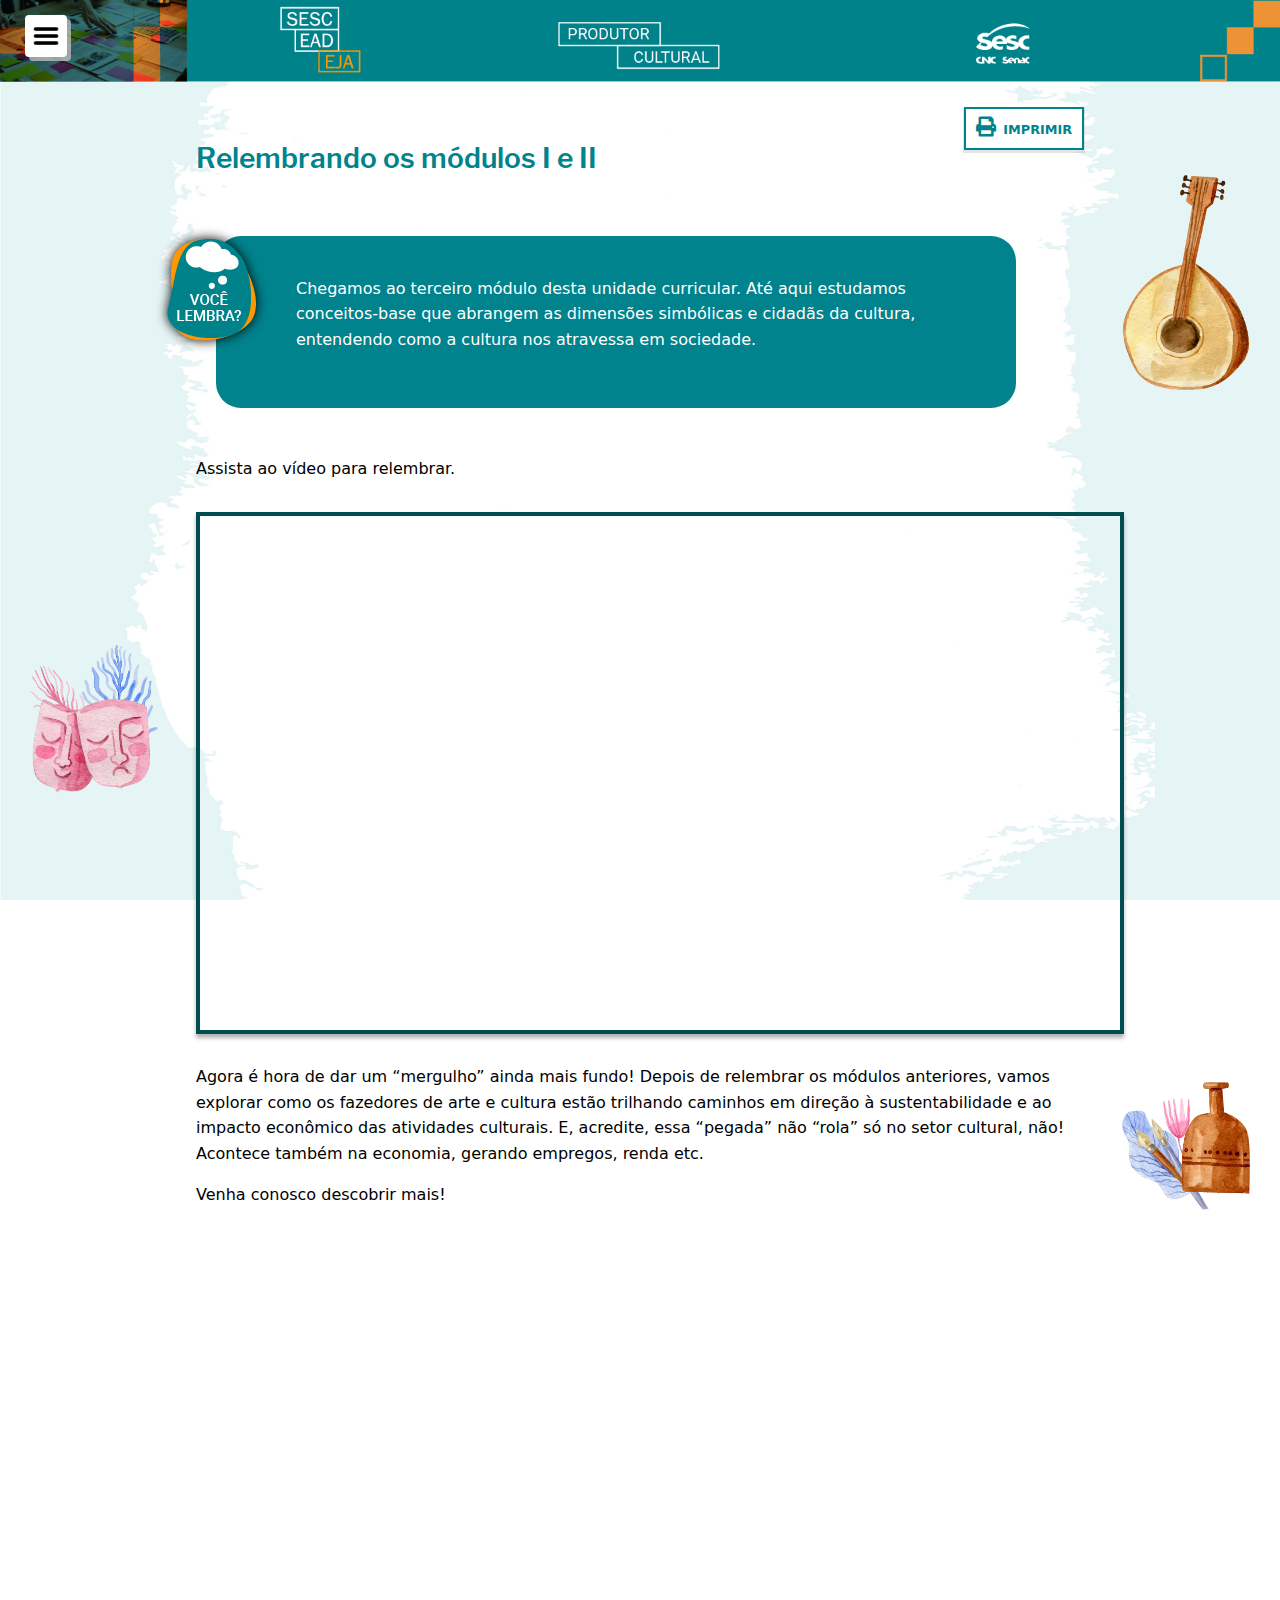
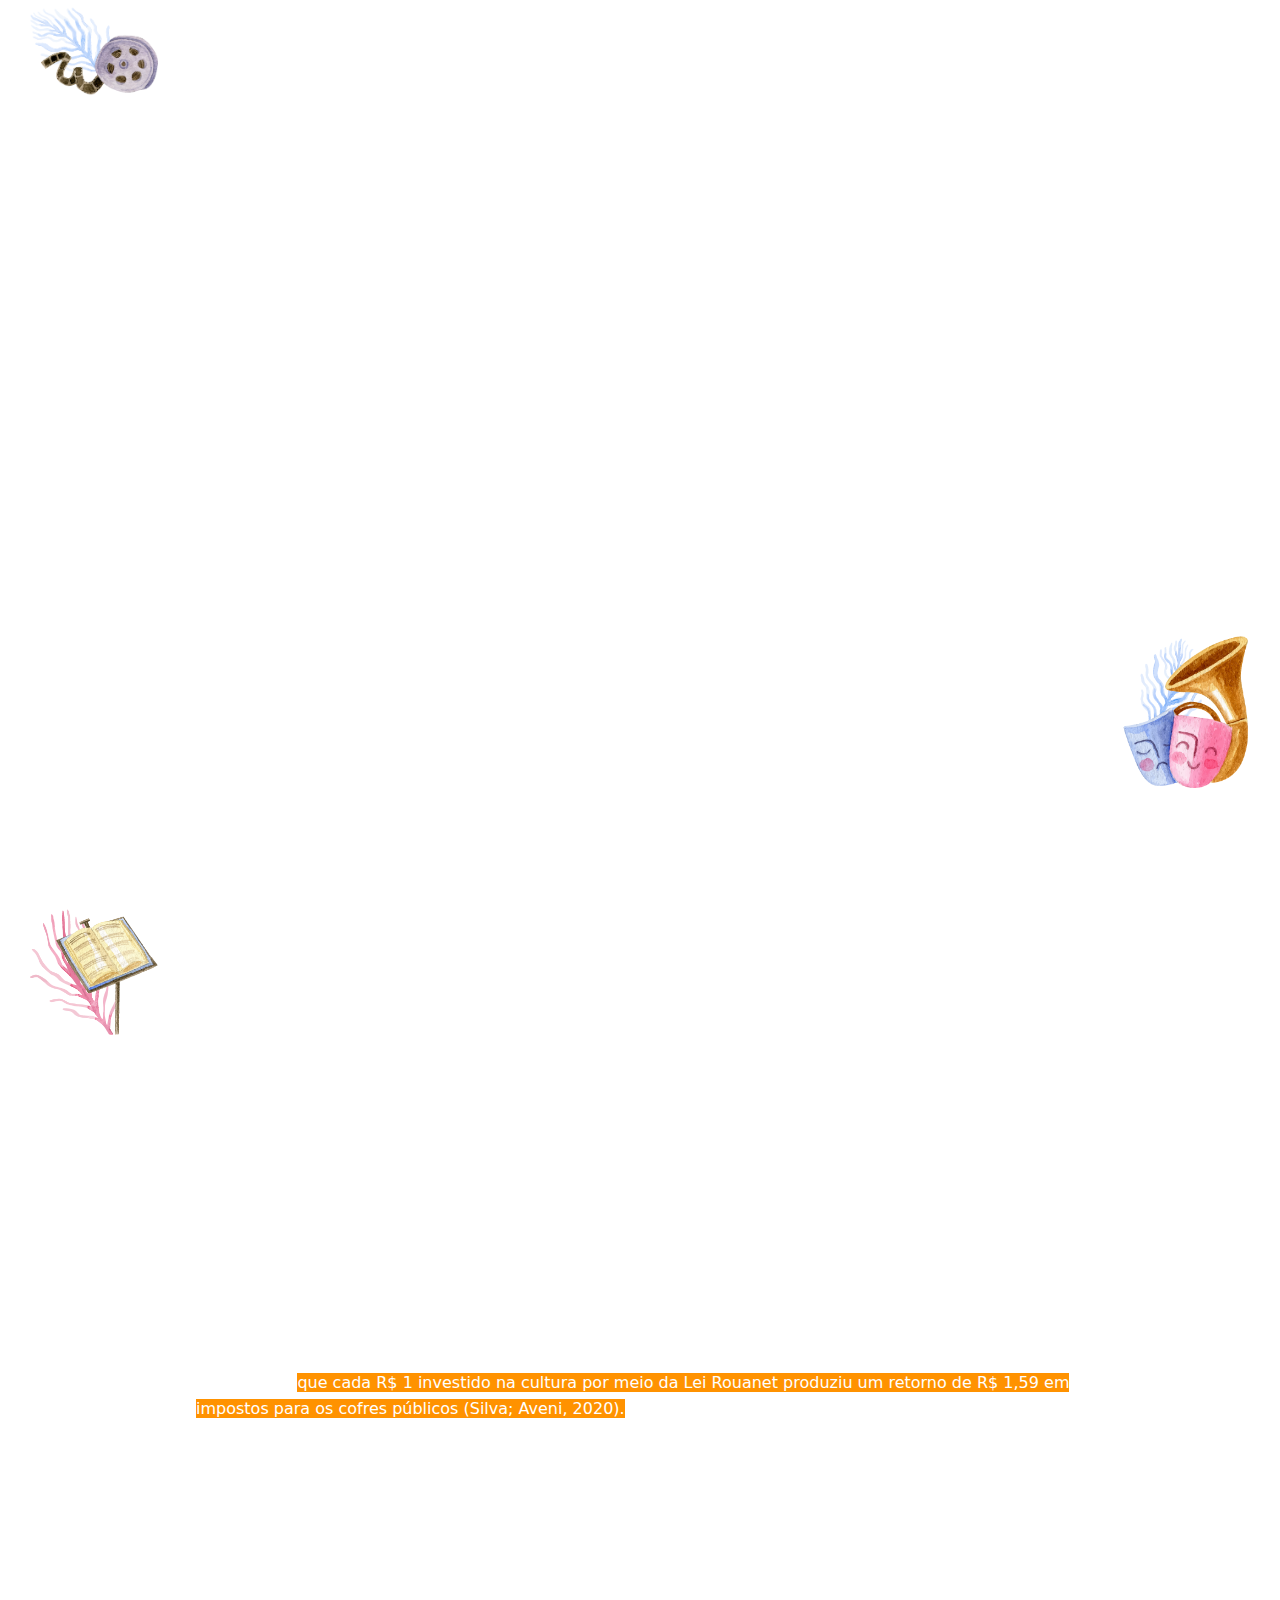
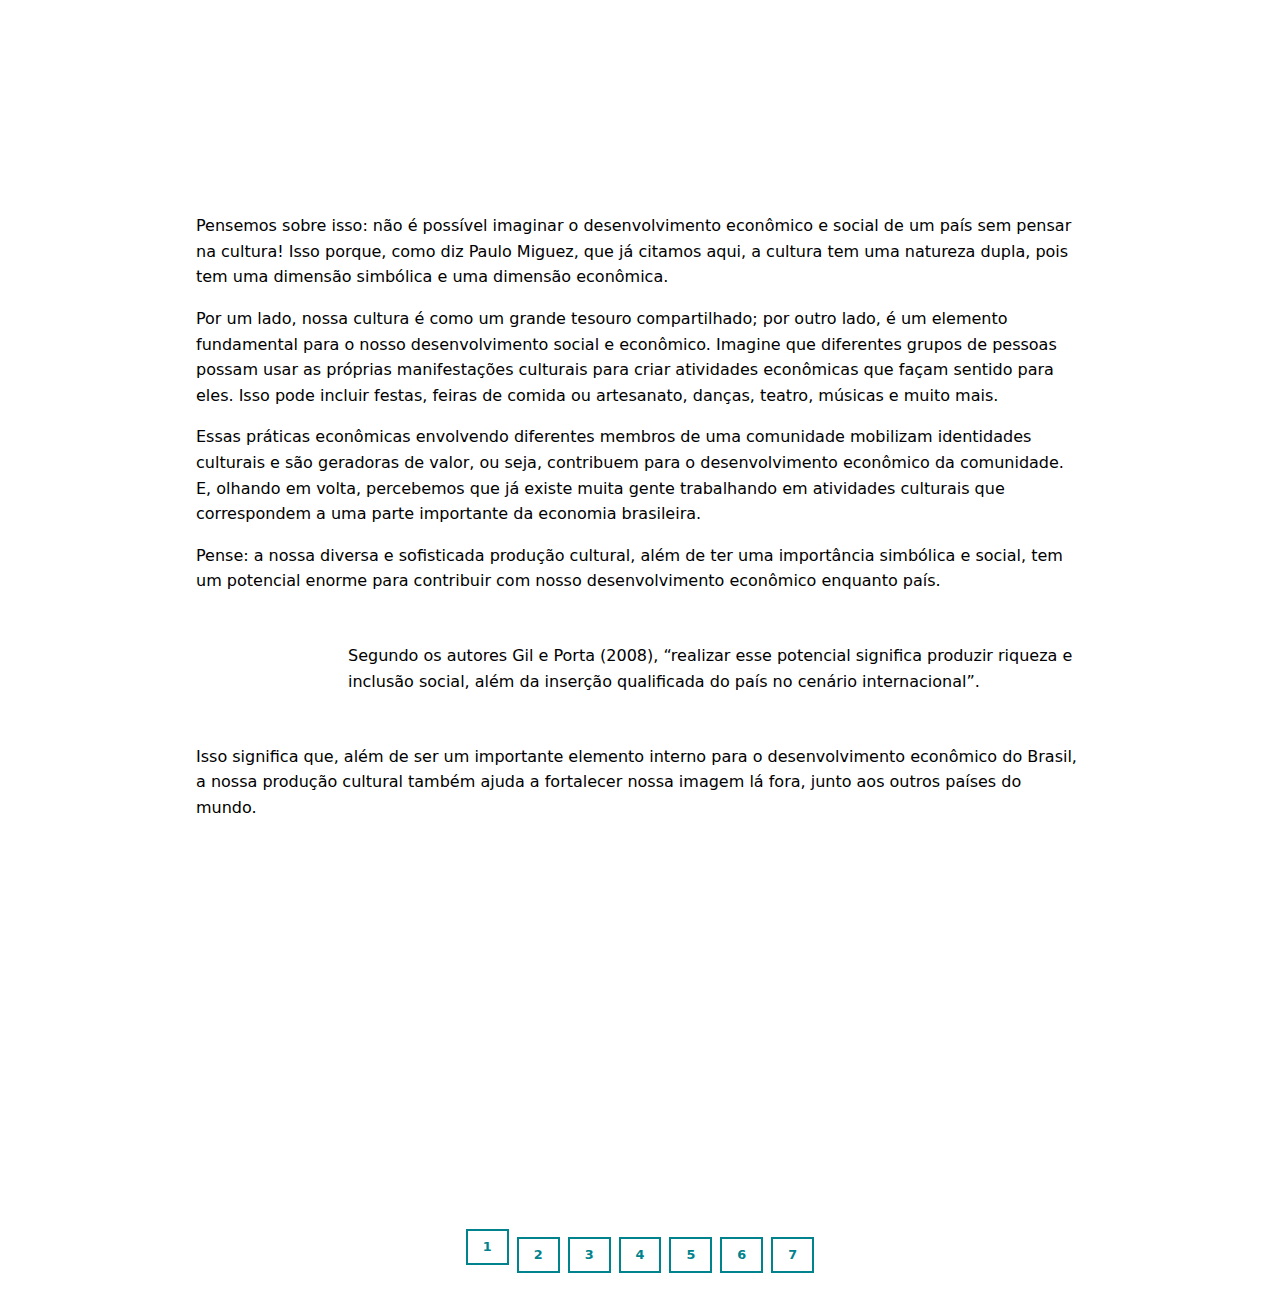
==== commit 97a4792b: "ajuste" ====
--- a/conteudo/index.html
+++ b/conteudo/index.html
@@ -88,7 +88,11 @@
                             <p>Olá, estudante do Sesc EAD EJA!</p>
                             <p>Seja bem-vindo à área de Linguagens e suas Tecnologias.</p>
                             <p>No vídeo a seguir, confira o que você vai aprender neste módulo.</p>
-                            <p>Neste módulo, vamos estudar o poder e as responsabilidades da publicidade. Ainda neste contexto, vamos abordar a busca do corpo perfeito, o ideal de beleza estético grego e os novos padrões de beleza. Além disso, veremos também como o gênero publicitário e os anúncios publicitários podem contribuir para desenvolver o hábito da atividade física e da alimentação saudável. Finalmente, vamos revisar as regras de acentuação.</p>
+                            <p>Neste módulo, vamos estudar o poder e as responsabilidades da publicidade. Ainda neste
+                                contexto, vamos abordar a busca do corpo perfeito, o ideal de beleza estético grego e os
+                                novos padrões de beleza. Além disso, veremos também como o gênero publicitário e os
+                                anúncios publicitários podem contribuir para desenvolver o hábito da atividade física e
+                                da alimentação saudável. Finalmente, vamos revisar as regras de acentuação.</p>
                         </div>
 
                         <h3>Relembrando os módulos I e II </h3>
@@ -896,7 +900,8 @@
                                             artistas da cidade, que tivesse batalhas de MCs, que tivesse grafite e
                                             outras expressões da cultura <i>hip-hop</i>. A gente realmente tinha muitas
                                             ideias do que fazer, mas também a dúvida era: como fazer tudo isso sair
-                                            então desse mundo de ideias e tomar forma? </p>
+                                            então desse mundo de ideias e tomar forma?
+                                        </p>
                                         <p> Eu “peguei” um pouco da experiência que eu tive no escritório em que eu
                                             trabalhava. Eu sabia que tudo que acontecesse na área pública devia ser
                                             informado à prefeitura. Algo básico, né? Entrei em contato então com a
@@ -1236,7 +1241,8 @@
                                 que estava acontecendo do outro lado da rua e pediu autorização para que o pessoal
                                 pudesse grafitar suas artes nos tapumes da obra, e a pessoa deixou. A gente teve essa
                                 colaboração, e foi um pouquinho de sorte também, boa vontade. Foi um dia que tudo deu
-                                certo. </p>
+                                certo.
+                            </p>
                             <p> O evento foi um sucesso! Os artistas adoraram participar, o público também curtiu muito
                                 os<i> shows</i>, a gente vendeu todas as camisetas, ficou de recordação para a “galera”.
                                 Conseguimos pagar, mesmo que não o valor ideal, mas cada uma das pessoas que trabalhou
@@ -1284,9 +1290,46 @@
                 <div class="bg-1">
                     <div class="container">
                         <h3>Um passeio pela economia criativa brasileira</h3>
-                        <p>Nesta página, você trilhará um caminho de descobertas sobre o setor da economia criativa no Brasil. Enquanto caminha, você desbravará novos espaços com importantes informações sobre as diferentes áreas e atividades criativas. A cada parada, terá a oportunidade de absorver dados valiosos sobre cultura, mídia, criações funcionais e tecnologia. Que essa experiência inspire novas conexões e entendimentos e auxilie você a compreender um pouco mais sobre o setor criativo brasileiro. </p>
-
-                        <iframe style="height: 300px; width: 100%; background-color: black; margin: 30px;" class="img-fluid d-block mx-auto no-print"></iframe>
+                        <p>Nesta página, você trilhará um caminho de descobertas sobre o setor da economia criativa no
+                            Brasil. Enquanto caminha, você desbravará novos espaços com importantes informações sobre as
+                            diferentes áreas e atividades criativas. A cada parada, terá a oportunidade de absorver
+                            dados valiosos sobre cultura, mídia, criações funcionais e tecnologia. Que essa experiência
+                            inspire novas conexões e entendimentos e auxilie você a compreender um pouco mais sobre o
+                            setor criativo brasileiro. </p>
+                        <p>Clique ou toque na imagem abaixo para abrir o conteúdo:</p>
+                        <style>
+                            .link-obj {
+                                display: block;
+                                overflow: hidden;
+                                width: 100%;
+                                padding-top: 0px;
+                                height: auto;
+                                position: relative;
+                                transition: 0.25s
+                            }
+
+                            .link-obj:hover {
+                                transform: scale(1.05);
+                                transition: 0.25s
+                            }
+
+                            .link-obj::before {
+                                content: "";
+                                width: 100%;
+                                height: auto;
+                                display: block;
+                                padding-top: 45%;
+                            }
+
+                            .link-obj img {
+                                position: absolute;
+                                top: -4px;
+                            }
+                        </style>
+                        <a href="objeto/index.html" class="link-obj" target="_blank">
+                            <img src="objeto/thumb.jpg" class="img-fluid" alt="abrir objeto">
+                        </a>
+
                     </div>
                 </div>
             </div>
@@ -1318,289 +1361,312 @@
                             criativa e da economia solidária. Vimos também que a economia criativa é composta de setores
                             distintos e contém atividades ricas e diversas.</p>
                         <p class="no-print">Aproveite os exercícios e teste seus conhecimentos.</p>
-                        <p class="no-print">Vamos praticar?</p>
-                        <div class="no-print">
-                            <div id="content-game">
-                                <div class="container-fluid game-body no-print" style="padding:0;">
-                                    <div class="row">
-                                        <div class="col-10 align-self-start d-block m-auto">
-                                            <div class="row game-descricao-img"><img src="img/pg2-praticar2-ico.png"
-                                                    style="width: 150px;" alt=""></div>
-                                            <div class="row game-descricao">
-                                                <p>1. Clique nos conceitos-chave do módulo e os arraste para as
-                                                    respectivas caixas. </p>
+                        <div class="caixa icone praticar">
+                            <div class="no-print">
+                                <div id="content-game">
+                                    <div class="container-fluid game-body no-print" style="padding:0;">
+                                        <div class="row">
+                                            <div class="col-10 align-self-start d-block m-auto">
+                                                <div class="row game-descricao-img"><img src="img/pg2-praticar2-ico.png"
+                                                        style="width: 150px;" alt=""></div>
+                                                <div class="row game-descricao">
+                                                    <p>1. Clique nos conceitos-chave do módulo e os arraste para as
+                                                        respectivas caixas. </p>
+                                                </div>
                                             </div>
-                                        </div>
-                                        <div id="slots" class="col-12 mt-5 mb-5">
-                                            <div class="row">
-                                                <div class="col-12 col-md-4 mt-3 mb-3">
-                                                    <div class="game-titulo">
-                                                        <p>Economia da cultura</p>
+                                            <div id="slots" class="col-12 mt-5 mb-5">
+                                                <div class="row">
+                                                    <div class="col-12 col-md-4 mt-3 mb-3">
+                                                        <div class="game-titulo">
+                                                            <p>Economia da cultura</p>
+                                                        </div>
+                                                        <div id="slot-1" class="slot">
+
+                                                        </div>
                                                     </div>
-                                                    <div id="slot-1" class="slot">
-
+                                                    <div class="col-12 col-md-4 mt-3 mb-3">
+                                                        <div class="game-titulo">
+                                                            <p>Economia criativa</p>
+                                                        </div>
+                                                        <div id="slot-2" class="slot">
+
+                                                        </div>
                                                     </div>
-                                                </div>
-                                                <div class="col-12 col-md-4 mt-3 mb-3">
-                                                    <div class="game-titulo">
-                                                        <p>Economia criativa</p>
-                                                    </div>
-                                                    <div id="slot-2" class="slot">
-
-                                                    </div>
-                                                </div>
-                                                <div class="col-12 col-md-4 mt-3 mb-3">
-                                                    <div class="game-titulo">
-                                                        <p>Economia solidária</p>
-                                                    </div>
-                                                    <div id="slot-3" class="slot">
+                                                    <div class="col-12 col-md-4 mt-3 mb-3">
+                                                        <div class="game-titulo">
+                                                            <p>Economia solidária</p>
+                                                        </div>
+                                                        <div id="slot-3" class="slot">
+                                                        </div>
                                                     </div>
                                                 </div>
                                             </div>
-                                        </div>
-                                        <div id="cardPile" class="game-itens-container">
-                                            <div id="card-2" class="card" data-target="slot-2">
-                                                Refere-se a um setor econômico que engloba atividades baseadas no
-                                                conhecimento, na criatividade e na inovação. É um campo bastante amplo,
-                                                que
-                                                envolve diversos setores. No Brasil foram organizadas em quatro setores:
-                                                consumo, cultura, mídias e tecnologia.
-                                            </div>
-                                            <div id="card-3" class="card" data-target="slot-3">
-                                                Remete ao lado colaborativo da união de grupos culturais da sociedade,
-                                                em
-                                                cooperação, preservando a diversidade de práticas econômicas e seus
-                                                operadores, em um olhar de inclusão social, propondo organizações de
-                                                autogestão.
-                                            </div>
-                                            <div id="card-1" class="card" data-target="slot-1">
-                                                Refere-se ao uso das ferramentas da ciência econômica para a compreensão
-                                                do
-                                                impacto econômico das atividades, dos produtos e dos serviços culturais.
+                                            <div id="cardPile" class="game-itens-container">
+                                                <div id="card-2" class="card" data-target="slot-2">
+                                                    Refere-se a um setor econômico que engloba atividades baseadas no
+                                                    conhecimento, na criatividade e na inovação. É um campo bastante
+                                                    amplo,
+                                                    que
+                                                    envolve diversos setores. No Brasil foram organizadas em quatro
+                                                    setores:
+                                                    consumo, cultura, mídias e tecnologia.
+                                                </div>
+                                                <div id="card-3" class="card" data-target="slot-3">
+                                                    Remete ao lado colaborativo da união de grupos culturais da
+                                                    sociedade,
+                                                    em
+                                                    cooperação, preservando a diversidade de práticas econômicas e seus
+                                                    operadores, em um olhar de inclusão social, propondo organizações de
+                                                    autogestão.
+                                                </div>
+                                                <div id="card-1" class="card" data-target="slot-1">
+                                                    Refere-se ao uso das ferramentas da ciência econômica para a
+                                                    compreensão
+                                                    do
+                                                    impacto econômico das atividades, dos produtos e dos serviços
+                                                    culturais.
+                                                </div>
                                             </div>
                                         </div>
                                     </div>
                                 </div>
                             </div>
-                        </div>
-                        <div class="no-print sr-only">
-                            <p>1. Enumere a segunda coluna de acordo com a primeira. </p>
-                            <p>( 1 ) Economia da cultura </p>
-                            <p>( 2 ) Economia criativa </p>
-                            <p> ( 3 ) Economia solidária </p>
-                            <p>( ) Remete ao lado colaborativo da união de grupos culturais da sociedade, em cooperação,
-                                preservando a diversidade de práticas econômicas e seus operadores, em um olhar de
-                                inclusão social, propondo organizações de autogestão. </p>
-                            <p>( ) Refere-se ao uso das ferramentas da ciência econômica para a compreensão do impacto
-                                econômico das atividades, dos produtos e dos serviços culturais.</p>
-                            <p>( ) Refere-se a um setor econômico que engloba atividades baseadas no conhecimento, na
-                                criatividade e na inovação. É um campo bastante amplo, que envolve diversos setores. No
-                                Brasil foram organizadas em quatro setores: consumo, cultura, mídias e tecnologia.</p>
-                            <p> Gabarito: 3, 1, 2 </p>
-                        </div>
-                        <div class="modal fade" id="bgmodal-acerto" tabindex="-1" aria-labelledby="bgmodal-passou"
-                            aria-hidden="true">
-                            <div class="modal-dialog modal-dialog-centered">
-                                <div class="modal-content no-print">
-                                    <div class="modal-header">
-                                        <h5 class="modal-title" id="bgmodal-passou"><i class="fas fa-check    "></i>
-                                            Você acertou. </h5>
-                                        <button type="button" class="btn-close" data-bs-dismiss="modal"
-                                            aria-label="Close"></button>
-                                    </div>
-                                    <div class="modal-body">
-                                        <div class="row">
-                                            <div class="col-12 col-lg-4">
-                                                <img src="../drag-in-drop/img/acerto.png" class="img-fluid" alt="">
-                                            </div>
-                                            <div class="col-12 col-lg-8">
-                                                <p>Esta descrição corresponde a este conceito.
-                                                </p>
+                            <div class="no-print sr-only">
+                                <p>1. Enumere a segunda coluna de acordo com a primeira. </p>
+                                <p>( 1 ) Economia da cultura </p>
+                                <p>( 2 ) Economia criativa </p>
+                                <p> ( 3 ) Economia solidária </p>
+                                <p>( ) Remete ao lado colaborativo da união de grupos culturais da sociedade, em
+                                    cooperação,
+                                    preservando a diversidade de práticas econômicas e seus operadores, em um olhar de
+                                    inclusão social, propondo organizações de autogestão. </p>
+                                <p>( ) Refere-se ao uso das ferramentas da ciência econômica para a compreensão do
+                                    impacto
+                                    econômico das atividades, dos produtos e dos serviços culturais.</p>
+                                <p>( ) Refere-se a um setor econômico que engloba atividades baseadas no conhecimento,
+                                    na
+                                    criatividade e na inovação. É um campo bastante amplo, que envolve diversos setores.
+                                    No
+                                    Brasil foram organizadas em quatro setores: consumo, cultura, mídias e tecnologia.
+                                </p>
+                                <p> Gabarito: 3, 1, 2 </p>
+                            </div>
+                            <div class="modal fade" id="bgmodal-acerto" tabindex="-1" aria-labelledby="bgmodal-passou"
+                                aria-hidden="true">
+                                <div class="modal-dialog modal-dialog-centered">
+                                    <div class="modal-content no-print">
+                                        <div class="modal-header">
+                                            <h5 class="modal-title" id="bgmodal-passou"><i class="fas fa-check    "></i>
+                                                Você acertou. </h5>
+                                            <button type="button" class="btn-close" data-bs-dismiss="modal"
+                                                aria-label="Close"></button>
+                                        </div>
+                                        <div class="modal-body">
+                                            <div class="row">
+                                                <div class="col-12 col-lg-4">
+                                                    <img src="../drag-in-drop/img/acerto.png" class="img-fluid" alt="">
+                                                </div>
+                                                <div class="col-12 col-lg-8">
+                                                    <p>Esta descrição corresponde a este conceito.
+                                                    </p>
+                                                </div>
                                             </div>
                                         </div>
-                                    </div>
-                                    <div class="modal-footer">
-                                        <button type="button" class="btn btn-secondary"
-                                            data-bs-dismiss="modal">Fechar</button>
+                                        <div class="modal-footer">
+                                            <button type="button" class="btn btn-secondary"
+                                                data-bs-dismiss="modal">Fechar</button>
+                                        </div>
                                     </div>
                                 </div>
                             </div>
-                        </div>
-                        <div class="modal fade" id="bgmodal-erro" tabindex="-1" aria-labelledby="bgmodal-passou"
-                            aria-hidden="true">
-                            <div class="modal-dialog modal-dialog-centered">
-                                <div class="modal-content no-print">
-                                    <div class="modal-header bg-danger">
-                                        <h5 class="modal-title" id="bgmodal-passou"><i class="fas fa-times"></i>
-                                            Você errou.</h5>
-                                        <button type="button" class="btn-close" data-bs-dismiss="modal"
-                                            aria-label="Close"></button>
-                                    </div>
-                                    <div class="modal-body">
-                                        <div class="row">
-                                            <div class="col-12 col-lg-4">
-                                                <img src="../drag-in-drop/img/erro.png" class="img-fluid" alt="">
+                            <div class="modal fade" id="bgmodal-erro" tabindex="-1" aria-labelledby="bgmodal-passou"
+                                aria-hidden="true">
+                                <div class="modal-dialog modal-dialog-centered">
+                                    <div class="modal-content no-print">
+                                        <div class="modal-header bg-danger">
+                                            <h5 class="modal-title" id="bgmodal-passou"><i class="fas fa-times"></i>
+                                                Você errou.</h5>
+                                            <button type="button" class="btn-close" data-bs-dismiss="modal"
+                                                aria-label="Close"></button>
+                                        </div>
+                                        <div class="modal-body">
+                                            <div class="row">
+                                                <div class="col-12 col-lg-4">
+                                                    <img src="../drag-in-drop/img/erro.png" class="img-fluid" alt="">
+                                                </div>
+                                                <div class="col-12 col-lg-8">
+                                                    <p>Esta descrição não corresponde a este conceito.
+                                                    </p>
+                                                </div>
                                             </div>
-                                            <div class="col-12 col-lg-8">
-                                                <p>Esta descrição não corresponde a este conceito.
-                                                </p>
+
+                                        </div>
+                                        <div class="modal-footer">
+                                            <button type="button" class="btn btn-secondary"
+                                                data-bs-dismiss="modal">Fechar</button>
+                                        </div>
+                                    </div>
+                                </div>
+                            </div>
+                            <div class="modal fade" id="bgmodal-conclusao" tabindex="-1"
+                                aria-labelledby="modal-conclusao" aria-hidden="true">
+                                <div class="modal-dialog modal-dialog-centered">
+                                    <div class="modal-content no-print">
+                                        <div class="modal-header">
+                                            <h5 class="modal-title" id="modal-conclusao"><i
+                                                    class="fas fa-check    "></i>
+                                                Muito bem! </h5>
+                                            <button type="button" class="btn-close" data-bs-dismiss="modal"
+                                                aria-label="Close"></button>
+                                        </div>
+                                        <div class="modal-body">
+                                            <div class="row">
+                                                <div class="col-12 col-lg-4">
+                                                    <img src="../drag-in-drop/img/acerto.png" class="img-fluid" alt="">
+                                                </div>
+                                                <div class="col-12 col-lg-8">
+                                                    <p>Você relacionou corretamente todos os conceitos e suas
+                                                        descrições.
+                                                    </p>
+                                                    <p>Vamos continuar nossa revisão?” </p>
+                                                </div>
                                             </div>
                                         </div>
-
-                                    </div>
-                                    <div class="modal-footer">
-                                        <button type="button" class="btn btn-secondary"
-                                            data-bs-dismiss="modal">Fechar</button>
+                                        <div class="modal-footer">
+                                            <button type="button" class="btn btn-secondary"
+                                                data-bs-dismiss="modal">Fechar</button>
+                                        </div>
                                     </div>
                                 </div>
                             </div>
-                        </div>
-                        <div class="modal fade" id="bgmodal-conclusao" tabindex="-1" aria-labelledby="modal-conclusao"
-                            aria-hidden="true">
-                            <div class="modal-dialog modal-dialog-centered">
-                                <div class="modal-content no-print">
-                                    <div class="modal-header">
-                                        <h5 class="modal-title" id="modal-conclusao"><i class="fas fa-check    "></i>
-                                            Muito bem! </h5>
-                                        <button type="button" class="btn-close" data-bs-dismiss="modal"
-                                            aria-label="Close"></button>
-                                    </div>
-                                    <div class="modal-body">
-                                        <div class="row">
-                                            <div class="col-12 col-lg-4">
-                                                <img src="../drag-in-drop/img/acerto.png" class="img-fluid" alt="">
-                                            </div>
-                                            <div class="col-12 col-lg-8">
-                                                <p>Você relacionou corretamente todos os conceitos e suas descrições.
-                                                </p>
-                                                <p>Vamos continuar nossa revisão?” </p>
-                                            </div>
-                                        </div>
-                                    </div>
-                                    <div class="modal-footer">
-                                        <button type="button" class="btn btn-secondary"
-                                            data-bs-dismiss="modal">Fechar</button>
+
+                            <div class="no-print">
+                                <!-- <img src="../assets/img/ico_vamospraticar.png" class="img-fluid d-block mx-auto no-print"
+                                data-aos="fade-down" data-aos-duration="1000" aria-hidden="true"> -->
+                                <br><br>
+                                <p>2. Marque verdadeiro ou falso nas seguintes afirmações sobre os impactos econômicos.
+                                </p>
+                                <div class="esquemaDaBru">
+                                    <p class="enunciado" tabindex="0">A economia da cultura contribui significativamente
+                                        para o produto interno bruto (PIB) de um país.</p>
+                                    <div class="d-flex flex-wrap flex-md-nowrap justify-content-center">
+                                        <button class="alt-c btn-sesc alt-verdadeiro"><span
+                                                class="visually-hidden">Verdadeiro</span></button>
+                                        <button class="alt-e btn-sesc alt-falso"><span
+                                                class="visually-hidden">Falso</span></button>
+                                    </div>
+                                    <div class="feedbacks">
+                                        <p class="f-positivo text-success mt-2 mb-2 animate__animated animate__shakeY">
+                                            <i class="fas fa-check"></i>Afirmação correta.</p>
+                                        <p class="f-negativo text-danger  mt-2 mb-2 animate__animated animate__shakeX">
+                                            <i class="fas fa-times"></i>Afirmação errada.</p>
                                     </div>
                                 </div>
-                            </div>
-                        </div>
-                        <div class="no-print">
-                            <!-- <img src="../assets/img/ico_vamospraticar.png" class="img-fluid d-block mx-auto no-print"
-                                data-aos="fade-down" data-aos-duration="1000" aria-hidden="true"> -->
-                            <br><br>
-                            <p>2. Marque verdadeiro ou falso nas seguintes afirmações sobre os impactos econômicos.</p>
-                            <div class="esquemaDaBru">
-                                <p class="enunciado" tabindex="0">A economia da cultura contribui significativamente
-                                    para o produto interno bruto (PIB) de um país.</p>
-                                <div class="d-flex flex-wrap flex-md-nowrap justify-content-center">
-                                    <button class="alt-c btn-sesc alt-verdadeiro"><span
-                                            class="visually-hidden">Verdadeiro</span></button>
-                                    <button class="alt-e btn-sesc alt-falso"><span
-                                            class="visually-hidden">Falso</span></button>
+                                <div class="esquemaDaBru">
+                                    <p class="enunciado" tabindex="0">Os setores culturais, como cinema, música e artes,
+                                        geralmente têm um efeito neutro no emprego, não criando muitos postos de
+                                        trabalho.
+                                    </p>
+                                    <div class="d-flex flex-wrap flex-md-nowrap justify-content-center">
+                                        <button class="alt-e btn-sesc alt-verdadeiro"><span
+                                                class="visually-hidden">Verdadeiro</span></button>
+                                        <button class="alt-c btn-sesc alt-falso"><span
+                                                class="visually-hidden">Falso</span></button>
+                                    </div>
+                                    <div class="feedbacks">
+                                        <p class="f-positivo text-success mt-2 mb-2 animate__animated animate__shakeY">
+                                            <i class="fas fa-check"></i>Afirmação correta.</p>
+                                        <p class="f-negativo text-danger  mt-2 mb-2 animate__animated animate__shakeX">
+                                            <i class="fas fa-times"></i>Afirmação errada.</p>
+                                    </div>
                                 </div>
-                                <div class="feedbacks">
-                                    <p class="f-positivo text-success mt-2 mb-2 animate__animated animate__shakeY"><i
-                                            class="fas fa-check"></i>Afirmação correta.</p>
-                                    <p class="f-negativo text-danger  mt-2 mb-2 animate__animated animate__shakeX"><i
-                                            class="fas fa-times"></i>Afirmação errada.</p>
+                                <div class="esquemaDaBru">
+                                    <p class="enunciado" tabindex="0">A economia da cultura pode ter efeitos positivos
+                                        em
+                                        outros setores, como no turismo, atraindo visitantes interessados em eventos
+                                        culturais e atrações.</p>
+                                    <div class="d-flex flex-wrap flex-md-nowrap justify-content-center">
+                                        <button class="alt-c btn-sesc alt-verdadeiro"><span
+                                                class="visually-hidden">Verdadeiro</span></button>
+                                        <button class="alt-e btn-sesc alt-falso"><span
+                                                class="visually-hidden">Falso</span></button>
+                                    </div>
+                                    <div class="feedbacks">
+                                        <p class="f-positivo text-success mt-2 mb-2 animate__animated animate__shakeY">
+                                            <i class="fas fa-check"></i>Afirmação correta.</p>
+                                        <p class="f-negativo text-danger  mt-2 mb-2 animate__animated animate__shakeX">
+                                            <i class="fas fa-times"></i>Afirmação errada.</p>
+                                    </div>
                                 </div>
-                            </div>
-                            <div class="esquemaDaBru">
-                                <p class="enunciado" tabindex="0">Os setores culturais, como cinema, música e artes,
-                                    geralmente têm um efeito neutro no emprego, não criando muitos postos de trabalho.
-                                </p>
-                                <div class="d-flex flex-wrap flex-md-nowrap justify-content-center">
-                                    <button class="alt-e btn-sesc alt-verdadeiro"><span
-                                            class="visually-hidden">Verdadeiro</span></button>
-                                    <button class="alt-c btn-sesc alt-falso"><span
-                                            class="visually-hidden">Falso</span></button>
+                                <div class="esquemaDaBru">
+                                    <p class="enunciado" tabindex="0">Investimentos em cultura geralmente não resultam
+                                        em
+                                        benefícios econômicos a longo prazo para uma sociedade.</p>
+                                    <div class="d-flex flex-wrap flex-md-nowrap justify-content-center">
+                                        <button class="alt-e btn-sesc alt-verdadeiro"><span
+                                                class="visually-hidden">Verdadeiro</span></button>
+                                        <button class="alt-c btn-sesc alt-falso"><span
+                                                class="visually-hidden">Falso</span></button>
+                                    </div>
+                                    <div class="feedbacks">
+                                        <p class="f-positivo text-success mt-2 mb-2 animate__animated animate__shakeY">
+                                            <i class="fas fa-check"></i>Afirmação correta.</p>
+                                        <p class="f-negativo text-danger  mt-2 mb-2 animate__animated animate__shakeX">
+                                            <i class="fas fa-times"></i>Afirmação errada.</p>
+                                    </div>
                                 </div>
-                                <div class="feedbacks">
-                                    <p class="f-positivo text-success mt-2 mb-2 animate__animated animate__shakeY"><i
-                                            class="fas fa-check"></i>Afirmação correta.</p>
-                                    <p class="f-negativo text-danger  mt-2 mb-2 animate__animated animate__shakeX"><i
-                                            class="fas fa-times"></i>Afirmação errada.</p>
+                                <div class="esquemaDaBru">
+                                    <p class="enunciado" tabindex="0">A pessoa que produz e expressa sua cultura utiliza
+                                        ônibus, compra uma camiseta, trabalha, paga um boleto, guarda um dinheiro na
+                                        poupança, fazendo, assim, parte da economia.</p>
+                                    <div class="d-flex flex-wrap flex-md-nowrap justify-content-center">
+                                        <button class="alt-c btn-sesc alt-verdadeiro"><span
+                                                class="visually-hidden">Verdadeiro</span></button>
+                                        <button class="alt-e btn-sesc alt-falso"><span
+                                                class="visually-hidden">Falso</span></button>
+                                    </div>
+                                    <div class="feedbacks">
+                                        <p class="f-positivo text-success mt-2 mb-2 animate__animated animate__shakeY">
+                                            <i class="fas fa-check"></i>Afirmação correta.</p>
+                                        <p class="f-negativo text-danger  mt-2 mb-2 animate__animated animate__shakeX">
+                                            <i class="fas fa-times"></i>Afirmação errada.</p>
+                                    </div>
                                 </div>
                             </div>
-                            <div class="esquemaDaBru">
-                                <p class="enunciado" tabindex="0">A economia da cultura pode ter efeitos positivos em
-                                    outros setores, como no turismo, atraindo visitantes interessados em eventos
-                                    culturais e atrações.</p>
-                                <div class="d-flex flex-wrap flex-md-nowrap justify-content-center">
-                                    <button class="alt-c btn-sesc alt-verdadeiro"><span
-                                            class="visually-hidden">Verdadeiro</span></button>
-                                    <button class="alt-e btn-sesc alt-falso"><span
-                                            class="visually-hidden">Falso</span></button>
-                                </div>
-                                <div class="feedbacks">
-                                    <p class="f-positivo text-success mt-2 mb-2 animate__animated animate__shakeY"><i
-                                            class="fas fa-check"></i>Afirmação correta.</p>
-                                    <p class="f-negativo text-danger  mt-2 mb-2 animate__animated animate__shakeX"><i
-                                            class="fas fa-times"></i>Afirmação errada.</p>
-                                </div>
-                            </div>
-                            <div class="esquemaDaBru">
-                                <p class="enunciado" tabindex="0">Investimentos em cultura geralmente não resultam em
-                                    benefícios econômicos a longo prazo para uma sociedade.</p>
-                                <div class="d-flex flex-wrap flex-md-nowrap justify-content-center">
-                                    <button class="alt-e btn-sesc alt-verdadeiro"><span
-                                            class="visually-hidden">Verdadeiro</span></button>
-                                    <button class="alt-c btn-sesc alt-falso"><span
-                                            class="visually-hidden">Falso</span></button>
-                                </div>
-                                <div class="feedbacks">
-                                    <p class="f-positivo text-success mt-2 mb-2 animate__animated animate__shakeY"><i
-                                            class="fas fa-check"></i>Afirmação correta.</p>
-                                    <p class="f-negativo text-danger  mt-2 mb-2 animate__animated animate__shakeX"><i
-                                            class="fas fa-times"></i>Afirmação errada.</p>
-                                </div>
-                            </div>
-                            <div class="esquemaDaBru">
-                                <p class="enunciado" tabindex="0">A pessoa que produz e expressa sua cultura utiliza
-                                    ônibus, compra uma camiseta, trabalha, paga um boleto, guarda um dinheiro na
-                                    poupança, fazendo, assim, parte da economia.</p>
-                                <div class="d-flex flex-wrap flex-md-nowrap justify-content-center">
-                                    <button class="alt-c btn-sesc alt-verdadeiro"><span
-                                            class="visually-hidden">Verdadeiro</span></button>
-                                    <button class="alt-e btn-sesc alt-falso"><span
-                                            class="visually-hidden">Falso</span></button>
-                                </div>
-                                <div class="feedbacks">
-                                    <p class="f-positivo text-success mt-2 mb-2 animate__animated animate__shakeY"><i
-                                            class="fas fa-check"></i>Afirmação correta.</p>
-                                    <p class="f-negativo text-danger  mt-2 mb-2 animate__animated animate__shakeX"><i
-                                            class="fas fa-times"></i>Afirmação errada.</p>
-                                </div>
-                            </div>
-                        </div>
-
-                        <div class="no-print sr-only">
-                            <p>2. Marque V, para verdadeiro, ou F, para falso, nas seguintes afirmações sobre os
-                                impactos
-                                econômicos.</p>
-                            <p>( ) A economia da cultura contribui significativamente para o produto interno bruto
-                                (PIB) de
-                                um país.</p>
-                            <p>( ) Os setores culturais, como cinema, música e artes, geralmente têm um efeito neutro no
-                                emprego, não criando muitos postos de trabalho.</p>
-                            <p>( ) A economia da cultura pode ter efeitos positivos em outros setores, como no turismo,
-                                atraindo visitantes interessados em eventos culturais e atrações.</p>
-                            <p>( ) Investimentos em cultura geralmente não resultam em benefícios econômicos a longo
-                                prazo
-                                para uma sociedade.</p>
-                            <p>( ) A pessoa que produz e expressa sua cultura utiliza ônibus, compra uma camiseta,
-                                trabalha, paga um boleto, guarda um dinheiro na poupança, fazendo, assim, parte da
-                                economia.</p>
-                            <p>Qual alternativa corresponde à sequência correta?</p>
-                            <p>V – V – F – V – V</p>
-                            <p>V – F – V – F – V</p>
-                            <p>F – F – V – F – F</p>
-                            <p>V – V – V – V – F</p>
-                            <p>Gabarito: B</p>
+
+                            <div class="no-print sr-only">
+                                <p>2. Marque V, para verdadeiro, ou F, para falso, nas seguintes afirmações sobre os
+                                    impactos
+                                    econômicos.</p>
+                                <p>( ) A economia da cultura contribui significativamente para o produto interno bruto
+                                    (PIB) de
+                                    um país.</p>
+                                <p>( ) Os setores culturais, como cinema, música e artes, geralmente têm um efeito
+                                    neutro no
+                                    emprego, não criando muitos postos de trabalho.</p>
+                                <p>( ) A economia da cultura pode ter efeitos positivos em outros setores, como no
+                                    turismo,
+                                    atraindo visitantes interessados em eventos culturais e atrações.</p>
+                                <p>( ) Investimentos em cultura geralmente não resultam em benefícios econômicos a longo
+                                    prazo
+                                    para uma sociedade.</p>
+                                <p>( ) A pessoa que produz e expressa sua cultura utiliza ônibus, compra uma camiseta,
+                                    trabalha, paga um boleto, guarda um dinheiro na poupança, fazendo, assim, parte da
+                                    economia.</p>
+                                <p>Qual alternativa corresponde à sequência correta?</p>
+                                <p>V – V – F – V – V</p>
+                                <p>V – F – V – F – V</p>
+                                <p>F – F – V – F – F</p>
+                                <p>V – V – V – V – F</p>
+                                <p>Gabarito: B</p>
+                            </div>
                         </div>
                     </div>
                 </div>
 
+            </div>
+
+            <div class="pagina pagina-6">
                 <div class="bg-2">
                     <div class="container">
                         <h3>Recapitulando o módulo III</h3>
@@ -1680,9 +1746,11 @@
                             as ondas e volte à terra trazendo fartura. Com isso, sigamos “navegando”.</p>
                     </div>
                 </div>
+
             </div>
 
-            <div class="pagina pagina-6">
+
+            <div class="pagina pagina-7">
                 <div class="bg-refs">
                     <div class="container">
                         <!-- <img src="../assets/design/imgs/parallax1.png"
--- a/assets/css/custom.css
+++ b/assets/css/custom.css
@@ -241,7 +241,7 @@
   font-size: 1rem;
 }
 .bg-refs {
-  background: url(../design/imgs/referencias.jpg);
+  background: url(../design/imgs/refs_bg.jpg);
   background-size: 100% 100%;
   background-repeat: no-repeat;
   background-attachment: fixed;
@@ -255,8 +255,9 @@
   padding-top: 20px;
   padding-bottom: 200px;
   line-break: anywhere;
-}
-.pagina-6 .bg-refs{
+  margin-top: -21px;
+}
+.pagina-7 .bg-refs{
   padding-bottom: 0px !important;
 }
 .bg-1, .pagina-4 {
@@ -414,10 +415,19 @@
 }
 
 .rellax6 {
-  top: 3135px;
+  top: 2726px;
   width: 10%;
 }
 .margem-top{margin-top: 10%;}
+
+@media(max-width:820px) {
+.bg-refs {
+  background: unset;
+  margin-bottom: -20px;
+  padding: 40px;
+  color: #000;
+}
+}
 
 @media(max-width:768px) {
   
@@ -494,6 +504,7 @@
   margin-left: 4%;
   margin-top: 1rem;
 }
+
 }
 
 
